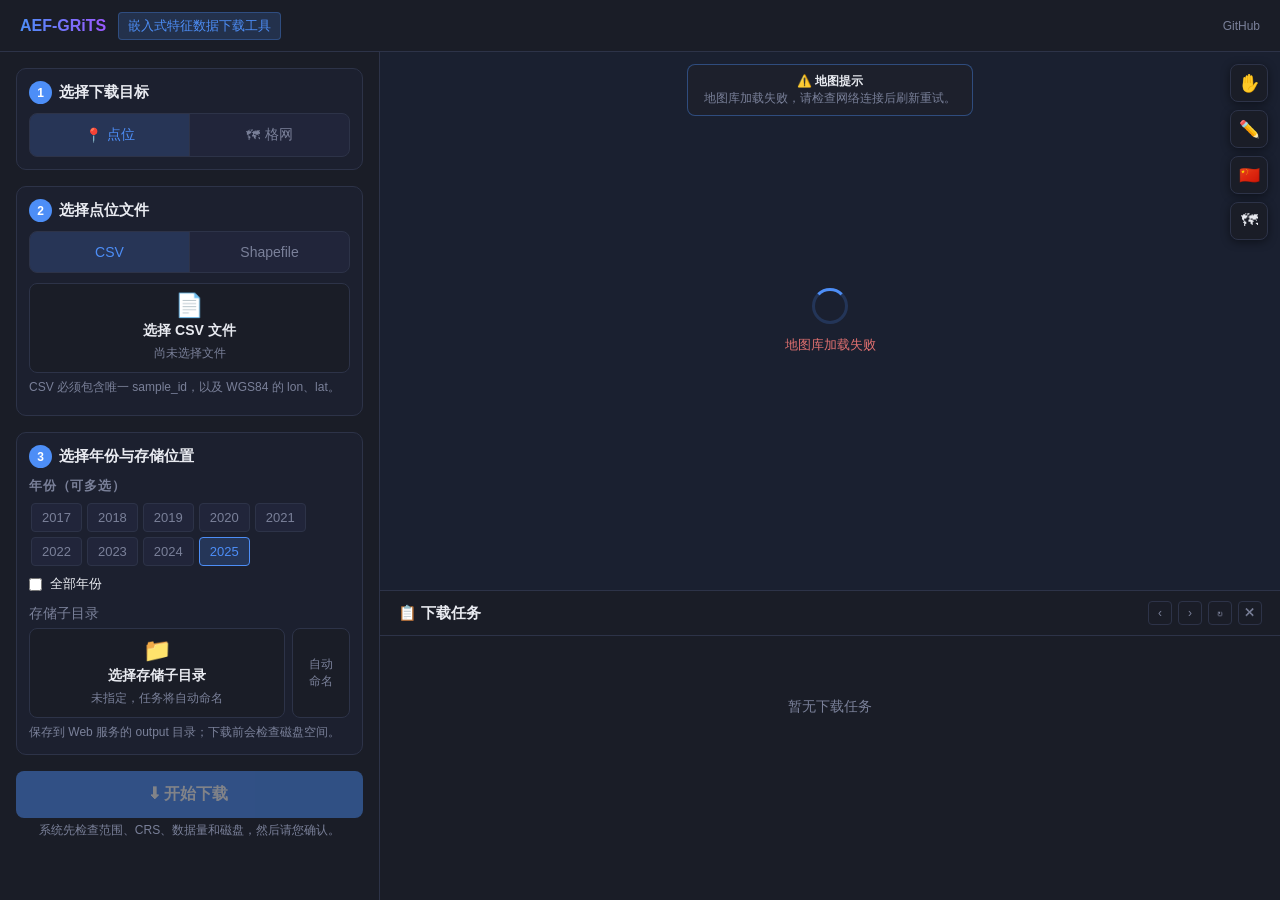
==== webapp/static/index.html @ 2a87e2e1 "feat: add cross-platform downloader and reliable web app" ====
<!DOCTYPE html>
<html lang="zh-CN">
<head>
<meta charset="UTF-8">
<meta name="viewport" content="width=device-width, initial-scale=1.0">
<title>AEF-GRiTS 嵌入式特征数据下载工具</title>
<link rel="stylesheet" href="/static/leaflet/leaflet.css">
<style>
/* ── Variables ── */
:root {
  --bg: #0f1117;
  --surface: #1a1d27;
  --surface2: #21253a;
  --border: #2d3348;
  --accent: #4d8ef7;
  --accent2: #9b59ff;
  --text: #e8eaf0;
  --text-sec: #7a8099;
  --font: 'PingFang SC', 'Microsoft YaHei', -apple-system, sans-serif;
}
* { box-sizing: border-box; margin: 0; padding: 0; }
html, body { height: 100%; overflow: hidden; }

/* ── Layout ── */
#app {
  display: flex;
  flex-direction: column;
  height: 100vh;
  font-family: var(--font);
  background: var(--bg);
  color: var(--text);
}
#header {
  display: flex;
  align-items: center;
  gap: 12px;
  padding: 0 20px;
  height: 52px;
  background: var(--surface);
  border-bottom: 1px solid var(--border);
  flex-shrink: 0;
  z-index: 100;
}
#header h1 {
  font-size: 16px;
  font-weight: 600;
  background: linear-gradient(90deg, var(--accent), var(--accent2));
  -webkit-background-clip: text;
  -webkit-text-fill-color: transparent;
}
.header-tag {
  font-size: 13px;
  padding: 4px 9px;
  border-radius: 4px;
  background: rgba(77,142,247,.18);
  color: var(--accent);
  border: 1px solid rgba(77,142,247,.3);
}
#header .spacer { flex: 1; }
#header a { font-size: 12px; color: var(--text-sec); text-decoration: none; }
#header a:hover { color: var(--accent); }

#main { display: flex; flex: 1; overflow: hidden; min-height: 0; }
#workspace { flex: 1; min-width: 0; display: flex; flex-direction: column; overflow: hidden; }

/* ── Sidebar ── */
#sidebar {
  width: 380px;
  min-width: 340px;
  background: var(--surface);
  border-right: 1px solid var(--border);
  display: flex;
  flex-direction: column;
  overflow: hidden;
  flex-shrink: 0;
}
#sidebar-scroll {
  flex: 1;
  overflow-y: auto;
  padding: 16px;
  display: flex;
  flex-direction: column;
  gap: 16px;
}
.section-title {
  font-size: 13px;
  font-weight: 600;
  color: var(--text-sec);
  text-transform: uppercase;
  letter-spacing: .06em;
  margin-bottom: 6px;
}
.field { display: flex; flex-direction: column; gap: 5px; }
.field label {
  font-size: 14px;
  color: var(--text-sec);
}
input[type="text"], input[type="number"], select {
  background: var(--surface2);
  border: 1px solid var(--border);
  border-radius: 6px;
  color: var(--text);
  padding: 10px 11px;
  font-size: 14px;
  width: 100%;
  transition: border-color .15s;
  font-family: inherit;
}
input:focus { outline: none; border-color: var(--accent); }
input:disabled { opacity: .5; cursor: not-allowed; }

/* Output dir with browse */
.output-row { display: flex; gap: 6px; align-items: stretch; }
.output-row input { flex: 1; min-width: 0; }
.btn-browse {
  flex-shrink: 0;
  padding: 0 12px;
  border-radius: 6px;
  border: 1px solid var(--border);
  background: var(--surface2);
  color: var(--text-sec);
  font-size: 12px;
  cursor: pointer;
  transition: all .15s;
  white-space: nowrap;
}
.btn-browse:hover { border-color: var(--accent); color: var(--accent); }

/* AOI box */
.aoi-box {
  background: var(--surface2);
  border: 1px solid var(--border);
  border-radius: 8px;
  padding: 10px;
  display: flex;
  flex-direction: column;
  gap: 8px;
}
.aoi-hint {
  font-size: 12px;
  color: var(--text-sec);
  text-align: center;
  padding: 6px 0;
}
.aoi-btns { display: flex; gap: 8px; flex-wrap: wrap; }
.btn-aoi {
  flex: 1;
  min-width: 90px;
  padding: 10px 8px;
  border-radius: 6px;
  border: 1px solid var(--border);
  background: var(--surface);
  color: var(--text);
  font-size: 14px;
  cursor: pointer;
  display: flex;
  align-items: center;
  justify-content: center;
  gap: 5px;
  transition: all .15s;
}
.btn-aoi:hover { border-color: var(--accent); color: var(--accent); }
.btn-aoi.active { background: rgba(77,142,247,.15); border-color: var(--accent); color: var(--accent); }

.aoi-status {
  font-size: 13px;
  padding: 8px 10px;
  border-radius: 4px;
  display: none;
}
.aoi-status.empty { display: block; background: rgba(122,128,153,.12); color: var(--text-sec); }
.aoi-status.ready { display: block; background: rgba(77,142,247,.15); color: var(--accent); }

.aoi-import {
  border: 1px dashed var(--border);
  border-radius: 6px;
  padding: 8px;
  display: flex;
  flex-direction: column;
  gap: 6px;
}
.aoi-import-label {
  font-size: 13px;
  color: var(--text-sec);
}
.aoi-import-btn {
  padding: 10px;
  border-radius: 6px;
  border: 1px solid var(--border);
  background: var(--surface);
  color: var(--text);
  font-size: 14px;
  cursor: pointer;
  display: flex;
  align-items: center;
  justify-content: center;
  gap: 5px;
  transition: all .15s;
}
.aoi-import-btn:hover { border-color: var(--accent); color: var(--accent); }
.aoi-import-name {
  font-size: 12px;
  color: var(--accent);
  word-break: break-all;
}

/* Bbox grid */
.bbox-grid {
  display: grid;
  grid-template-columns: 1fr 1fr;
  gap: 6px;
}
.bbox-grid label { font-size: 10px; color: var(--text-sec); margin-bottom: 2px; display: block; }

/* Year tags */
.year-tags-scroll {
  max-height: 120px;
  overflow-y: auto;
  display: flex;
  flex-wrap: wrap;
  gap: 5px;
  padding: 2px;
}
.year-tag {
  font-size: 13px;
  padding: 6px 10px;
  border-radius: 4px;
  border: 1px solid var(--border);
  background: var(--surface2);
  color: var(--text-sec);
  cursor: pointer;
  transition: all .12s;
  user-select: none;
}
.year-tag:hover { border-color: var(--accent); color: var(--accent); }
.year-tag.active { background: rgba(77,142,247,.2); border-color: var(--accent); color: var(--accent); font-weight: 500; }
#year-all-wrap { display: flex; align-items: center; gap: 8px; margin-top: 6px; }
#year-all-wrap label { font-size: 13px; color: var(--text); cursor: pointer; }

/* Workflow tabs */
.workflow-tabs {
  display: flex;
  background: var(--surface2);
  border: 1px solid var(--border);
  border-radius: 8px;
  overflow: hidden;
}
.wf-tab {
  flex: 1;
  padding: 12px 8px;
  border: none;
  background: none;
  color: var(--text-sec);
  font-size: 14px;
  cursor: pointer;
  display: flex;
  align-items: center;
  justify-content: center;
  gap: 5px;
  transition: all .15s;
}
.wf-tab + .wf-tab { border-left: 1px solid var(--border); }
.wf-tab:hover { color: var(--text); }
.wf-tab.active { background: rgba(77,142,247,.15); color: var(--accent); font-weight: 500; }

/* Submit */
#btn-submit, #simple-btn-submit {
  width: 100%;
  padding: 13px;
  border-radius: 8px;
  border: none;
  background: var(--accent);
  color: #fff;
  font-size: 16px;
  font-weight: 600;
  cursor: pointer;
  transition: all .15s;
  display: flex;
  align-items: center;
  justify-content: center;
  gap: 7px;
}
#btn-submit:hover:not(:disabled), #simple-btn-submit:hover:not(:disabled) { background: #3d7de8; transform: translateY(-1px); box-shadow: 0 4px 16px rgba(77,142,247,.35); }
#btn-submit:disabled, #simple-btn-submit:disabled { opacity: .45; cursor: not-allowed; transform: none; }

.submit-note {
  font-size: 12px;
  color: var(--text-sec);
  text-align: center;
  margin-top: 4px;
}

.step-card {
  border: 1px solid var(--border);
  border-radius: 10px;
  padding: 12px;
  background: rgba(33,37,58,.45);
}
.step-title { font-size: 15px; font-weight: 650; margin-bottom: 9px; }
.step-number {
  display:inline-flex;align-items:center;justify-content:center;width:23px;height:23px;
  margin-right:7px;border-radius:50%;background:var(--accent);color:white;font-size:12px;
}
.input-help { margin-top:6px;color:var(--text-sec);font-size:12px;line-height:1.45; }
.file-status { margin-top:7px;color:var(--accent);font-size:13px;word-break:break-word; }
.native-file-hidden { display:none; }
.file-picker-tile {
  width:100%;min-height:86px;padding:10px 12px;border:1px solid var(--border);
  border-radius:8px;background:var(--surface);color:var(--text);cursor:pointer;
  display:flex;flex-direction:column;align-items:center;justify-content:center;gap:5px;
  font-family:inherit;transition:all .15s;text-align:center;
}
.file-picker-tile:hover { border-color:var(--accent);background:rgba(77,142,247,.1); }
.file-picker-icon { display:block;font-size:23px;line-height:1; }
.file-picker-label { display:block;font-size:14px;font-weight:600;white-space:nowrap; }
.file-picker-detail { display:block;width:100%;font-size:12px;color:var(--text-sec);overflow:hidden;text-overflow:ellipsis;white-space:nowrap; }
.aoi-btns .btn-aoi.picker-vertical {
  min-width:0;min-height:78px;flex-direction:column;gap:7px;white-space:nowrap;
}
.aoi-btns .btn-aoi.picker-vertical .file-picker-icon { font-size:22px; }
.output-picker-row { display:flex;align-items:stretch;gap:7px; }
.output-picker-row .file-picker-tile { min-height:78px;flex:1;min-width:0; }
.output-clear-btn { width:58px;flex:0 0 58px;border:1px solid var(--border);border-radius:8px;background:var(--surface);color:var(--text-sec);cursor:pointer;font-family:inherit;font-size:12px; }
.output-clear-btn:hover { border-color:var(--accent);color:var(--accent); }
.directory-card { width:min(620px,95vw); }
.directory-root { padding:9px 11px;border-radius:6px;background:var(--surface2);color:var(--text-sec);font-size:12px;word-break:break-all;margin-bottom:8px; }
.directory-current { color:var(--text);font-size:14px;font-weight:600;margin:8px 0;word-break:break-all; }
.directory-list { border:1px solid var(--border);border-radius:7px;max-height:320px;overflow-y:auto; }
.directory-item { width:100%;padding:10px 12px;border:0;border-bottom:1px solid var(--border);background:transparent;color:var(--text);font:14px var(--font);text-align:left;cursor:pointer;display:flex;gap:9px;align-items:center; }
.directory-item:last-child { border-bottom:0; }
.directory-item:hover { background:rgba(77,142,247,.12);color:var(--accent); }
.directory-empty { padding:24px;text-align:center;color:var(--text-sec);font-size:13px; }
.directory-actions { display:flex;gap:8px;margin-top:12px; }
.directory-actions button { flex:1;padding:9px;border:1px solid var(--border);border-radius:6px;background:var(--surface2);color:var(--text);cursor:pointer;font-family:inherit; }
.directory-actions button.primary { background:var(--accent);border-color:var(--accent);color:#fff; }
.directory-create { display:flex;gap:8px;margin-top:10px; }
.directory-create input { flex:1; }
.directory-create button { padding:0 14px;border:1px solid var(--border);border-radius:6px;background:var(--surface2);color:var(--text);cursor:pointer; }
.compact-hidden { display:none !important; }
.legacy-form { display:none !important; }

/* ── Map ── */
#map-wrap {
  flex: 1;
  position: relative;
  overflow: hidden;
  background: #1a2030;
}
#map { width: 100%; height: 100%; background: #1a2030; }

/* Map loading overlay */
#map-loading {
  position: absolute;
  inset: 0;
  background: #1a2030;
  display: flex;
  flex-direction: column;
  align-items: center;
  justify-content: center;
  z-index: 40;
  gap: 12px;
  transition: opacity .4s;
}
#map-loading.hidden { opacity: 0; pointer-events: none; }
.map-spinner {
  width: 36px; height: 36px;
  border: 3px solid rgba(77,142,247,.2);
  border-top-color: var(--accent);
  border-radius: 50%;
  animation: spin .8s linear infinite;
}
@keyframes spin { to { transform: rotate(360deg); } }
#map-loading p { font-size: 13px; color: var(--text-sec); }
#map-loading.error p { color: #e07070; }

/* Map error banner */
#map-error-banner {
  position: absolute;
  top: 12px;
  left: 50%;
  transform: translateX(-50%);
  background: rgba(30,33,45,.92);
  border: 1px solid rgba(77,142,247,.4);
  border-radius: 8px;
  padding: 8px 16px;
  font-size: 12px;
  color: var(--text-sec);
  z-index: 50;
  display: none;
  text-align: center;
  max-width: 340px;
  backdrop-filter: blur(8px);
}
#map-error-banner.visible { display: block; }
#map-error-banner strong { color: var(--text); }

/* Map toolbar */
#map-toolbar {
  position: absolute;
  top: 12px;
  right: 12px;
  z-index: 1000;
  display: flex;
  flex-direction: column;
  gap: 8px;
}
.map-tool-btn {
  width: 38px; height: 38px;
  border-radius: 8px;
  border: 1px solid var(--border);
  background: var(--surface);
  color: var(--text);
  font-size: 17px;
  cursor: pointer;
  display: flex;
  align-items: center;
  justify-content: center;
  transition: all .15s;
  position: relative;
  box-shadow: 0 2px 10px rgba(0,0,0,.45);
}
.map-tool-btn:hover { border-color: var(--accent); color: var(--accent); background: var(--surface2); }
.map-tool-btn.active { background: var(--accent); border-color: var(--accent); color: #fff; box-shadow: 0 2px 14px rgba(77,142,247,.5); }
.map-tool-btn[title]::after {
  content: attr(title);
  position: absolute;
  right: 44px;
  background: rgba(26,29,39,.92);
  border: 1px solid var(--border);
  color: var(--text);
  font-size: 11px;
  padding: 3px 8px;
  border-radius: 4px;
  white-space: nowrap;
  pointer-events: none;
  opacity: 0;
  transition: opacity .15s;
  backdrop-filter: blur(8px);
}
.map-tool-btn[title]:hover::after { opacity: 1; }

/* Base map selector (vector / imagery / grid-only) */
#basemap-menu {
  position: absolute;
  top: 56px;
  right: 12px;
  z-index: 1001;
  background: var(--surface);
  border: 1px solid var(--border);
  border-radius: 8px;
  padding: 6px;
  display: none;
  flex-direction: column;
  gap: 4px;
  box-shadow: 0 4px 20px rgba(0,0,0,.5);
  min-width: 132px;
}
#basemap-menu.visible { display: flex; }
.basemap-item {
  font-size: 12px;
  color: var(--text-sec);
  padding: 7px 10px;
  border-radius: 5px;
  cursor: pointer;
  transition: all .12s;
  display: flex;
  align-items: center;
  gap: 8px;
}
.basemap-item:hover { background: rgba(77,142,247,.15); color: var(--text); }
.basemap-item.active { background: rgba(77,142,247,.22); color: var(--accent); }
.basemap-item .dot { width: 8px; height: 8px; border-radius: 50%; background: var(--accent); opacity: 0; }
.basemap-item.active .dot { opacity: 1; }

/* Draw banner */
#draw-banner {
  position: fixed;
  bottom: 24px;
  left: 50%;
  transform: translateX(-50%);
  z-index: 10000;
  background: rgba(26,29,39,.92);
  border: 1px solid var(--accent);
  border-radius: 20px;
  padding: 8px 20px;
  font-size: 13px;
  color: var(--accent);
  display: none;
  align-items: center;
  gap: 8px;
  box-shadow: 0 4px 20px rgba(77,142,247,.3);
  animation: pulse 2s infinite;
  backdrop-filter: blur(8px);
}
#draw-banner.visible { display: flex; }
#grid-legend { position:absolute;right:16px;bottom:20px;z-index:900;background:rgba(15,17,23,.9);border:1px solid var(--border);border-radius:6px;padding:7px 10px;font-size:11px;color:var(--text-sec);display:none; }
#grid-legend.visible { display:block; }
.legend-line { display:inline-block;width:20px;border-top:2px dashed #f1c40f;margin-right:6px;vertical-align:middle; }
@keyframes pulse {
  0%,100% { box-shadow: 0 4px 20px rgba(77,142,247,.3); }
  50% { box-shadow: 0 4px 28px rgba(77,142,247,.55); }
}

/* Task panel */
#task-panel {
  border-top: 1px solid var(--border);
  background: var(--surface);
  flex-shrink: 0;
  height: 310px;
  display: flex;
  flex-direction: column;
  overflow: hidden;
}
#task-panel-header {
  display: flex;
  align-items: center;
  padding: 10px 18px;
  border-bottom: 1px solid var(--border);
  flex-shrink: 0;
}
#task-panel-header h2 { font-size: 15px; font-weight: 650; flex: 1; color: var(--text); }
.task-panel-btns { display: flex; gap: 6px; }
.icon-btn {
  width: 24px; height: 24px;
  border-radius: 4px;
  border: 1px solid var(--border);
  background: none;
  color: var(--text-sec);
  cursor: pointer;
  display: flex;
  align-items: center;
  justify-content: center;
  font-size: 12px;
  transition: all .12s;
}
.icon-btn:hover { border-color: var(--accent); color: var(--accent); }
#task-panel-body { flex: 1; min-width: 0; overflow-x: auto; overflow-y: hidden; padding: 10px 18px 14px; display: flex; flex-direction: row; align-items: stretch; gap: 12px; scroll-behavior: smooth; }
.task-empty { min-width:100%; font-size: 14px; color: var(--text-sec); text-align: center; padding: 52px 0; }
.task-card {
  background: var(--surface2);
  border: 1px solid var(--border);
  border-radius: 9px;
  padding: 10px 12px;
  display: flex;
  flex-direction: column;
  gap: 6px;
  flex: 0 0 380px;
  min-width: 380px;
  max-width: 380px;
  overflow-x: hidden;
  overflow-y: auto;
}
.task-card > * { flex-shrink: 0; }
.task-card-title { font-size: 14px; font-weight: 650; color: var(--text); display: flex; align-items: center; gap: 8px; }
.task-card-meta { font-size: 13px; line-height: 1.35; color: var(--text-sec); overflow:hidden;text-overflow:ellipsis;white-space:nowrap; }
.task-card-meta strong { color: var(--text); font-weight: 550; }
.task-card-path { white-space:normal;word-break:break-all;display:-webkit-box;-webkit-line-clamp:2;-webkit-box-orient:vertical;overflow:hidden; }
.task-card-log {
  font-size: 12px;
  color: var(--text-sec);
  background: rgba(0,0,0,.2);
  border-radius: 4px;
  padding: 4px 6px;
  max-height: 85px;
  overflow-y: auto;
  font-family: 'Consolas', monospace;
  white-space: pre-wrap;
  display: none;
}
.task-card-log.shown { display: block; }
.task-status { font-size: 12px; padding: 3px 8px; border-radius: 10px; font-weight: 600; }
.task-status.pending { background: rgba(155,89,255,.15); color: #9b59ff; }
.task-status.queued { background: rgba(155,89,255,.15); color: #9b59ff; }
.task-status.running { background: rgba(77,142,247,.15); color: var(--accent); }
.task-status.validating_output { background: rgba(52,211,153,.15); color: #34d399; }
.task-status.done { background: rgba(46,204,113,.15); color: #2ecc71; }
.task-status.error, .task-status.failed, .task-status.interrupted { background: rgba(231,76,60,.15); color: #e74c3c; }
.task-status.cancelled, .task-status.cancelling { background: rgba(241,196,15,.15); color: #f1c40f; }
.task-card-actions { display: flex; flex-wrap: wrap; gap: 6px; margin-top: 2px; }
.task-action-btn {
  font-size: 12px;
  padding: 4px 9px;
  border-radius: 4px;
  border: 1px solid var(--border);
  background: none;
  color: var(--text-sec);
  cursor: pointer;
  transition: all .12s;
}
.task-action-btn:hover { border-color: var(--accent); color: var(--accent); }
.task-action-btn.danger:hover { border-color: #e74c3c; color: #e74c3c; }

/* Progress bar */
.task-progress {
  height: 6px;
  background: rgba(0,0,0,.3);
  border-radius: 3px;
  overflow: hidden;
  margin-top: 2px;
}
.task-progress-bar {
  height: 100%;
  width: 0%;
  background: linear-gradient(90deg, var(--accent), var(--accent2));
  border-radius: 3px;
  transition: width .4s ease;
}
.task-progress-bar.indeterminate {
  width: 35% !important;
  background: linear-gradient(90deg, transparent, var(--accent), transparent);
  animation: indet 1.2s linear infinite;
}
@keyframes indet {
  0% { margin-left: -35%; }
  100% { margin-left: 100%; }
}
.task-progress-text {
  font-size: 12px;
  color: var(--text-sec);
  margin-top: 2px;
  display: flex;
  align-items: center;
  flex-wrap: wrap;
  gap: 4px 8px;
}
.task-validation.ok { color:#2ecc71; }
.task-validation.failed { color:#e74c3c; }
.modal-backdrop { position:fixed;inset:0;background:rgba(0,0,0,.72);z-index:3000;display:none;align-items:center;justify-content:center;padding:30px; }
.modal-backdrop.visible { display:flex; }
.modal-card { width:min(900px,95vw);max-height:88vh;overflow:auto;background:var(--surface);border:1px solid var(--border);border-radius:10px;padding:16px; }
.modal-card-header { display:flex;align-items:center;gap:10px;margin-bottom:12px; }
.modal-card-header h3 { flex:1;font-size:14px; }
.modal-card pre { white-space:pre-wrap;word-break:break-word;font:11px/1.5 Consolas,monospace;color:var(--text-sec); }

/* Scrollbar */
::-webkit-scrollbar { width: 4px; }
::-webkit-scrollbar:horizontal { height: 8px; }
::-webkit-scrollbar-track { background: transparent; }
::-webkit-scrollbar-thumb { background: var(--border); border-radius: 2px; }

/* ── Leaflet dark theme overrides ── */
.leaflet-container { background: #1a2030; font-family: var(--font); }
.leaflet-bar a, .leaflet-control-zoom a {
  background: rgba(26,29,39,.9);
  color: var(--text);
  border-bottom: 1px solid var(--border);
}
.leaflet-bar a:hover { background: rgba(77,142,247,.25); color: var(--accent); }
.leaflet-control-attribution {
  background: rgba(26,29,39,.7) !important;
  color: var(--text-sec) !important;
  font-size: 10px;
}
.leaflet-control-attribution a { color: var(--accent) !important; }
.leaflet-popup-content-wrapper, .leaflet-popup-tip { background: var(--surface); color: var(--text); }
.aoi-vertex { background: var(--accent); border: 2px solid #fff; border-radius: 50%; }
</style>
</head>
<body>
<div id="app">

  <!-- Header -->
  <div id="header">
    <h1>AEF-GRiTS</h1>
    <span class="header-tag">嵌入式特征数据下载工具</span>
    <span class="spacer"></span>
    <a href="https://github.com/ottoKae/AEF-GRiTS" target="_blank">GitHub</a>
  </div>

  <div id="main">

    <!-- Sidebar -->
    <div id="sidebar">
      <div id="sidebar-scroll">

        <div class="step-card">
          <div class="step-title"><span class="step-number">1</span>选择下载目标</div>
          <div class="workflow-tabs">
            <button class="wf-tab active" id="simple-wf-point" onclick="setWorkflow('point')"><span>📍</span><span>点位</span></button>
            <button class="wf-tab" id="simple-wf-grid" onclick="setWorkflow('grid')"><span>🗺</span><span>格网</span></button>
          </div>
        </div>

        <div id="simple-point-options" class="step-card">
          <div class="step-title"><span class="step-number">2</span>选择点位文件</div>
          <div class="workflow-tabs">
            <button class="wf-tab active" id="point-source-csv" onclick="setPointSourceType('csv')">CSV</button>
            <button class="wf-tab" id="point-source-shp" onclick="setPointSourceType('shp')">Shapefile</button>
          </div>
          <button class="file-picker-tile" id="point-file-picker" type="button" style="margin-top:10px" onclick="document.getElementById('simple-point-files').click()">
            <span class="file-picker-icon" id="point-picker-icon">📄</span>
            <span class="file-picker-label" id="point-picker-label">选择 CSV 文件</span>
            <span class="file-picker-detail" id="point-picker-detail">尚未选择文件</span>
          </button>
          <input class="native-file-hidden" type="file" id="simple-point-files" accept=".csv">
          <div class="input-help" id="point-file-help">CSV 必须包含唯一 sample_id，以及 WGS84 的 lon、lat。</div>
          <div class="file-status" id="point-file-status"></div>
        </div>

        <div id="simple-grid-options" class="step-card" style="display:none">
          <div class="step-title"><span class="step-number">2</span>选择格网与空间范围</div>
          <div class="workflow-tabs">
            <button class="wf-tab active" id="scheme-mgrs" onclick="setGridScheme('mgrs')">MGRS</button>
            <button class="wf-tab" id="scheme-tessera" onclick="setGridScheme('tessera_0p1')">Tessera 0.1°</button>
          </div>
          <div class="aoi-box" style="margin-top:10px">
            <div id="simple-aoi-status" class="aoi-status empty">尚未设置空间范围</div>
            <div class="aoi-btns">
              <button class="btn-aoi picker-vertical" type="button" id="aoi-shapefile-picker" onclick="document.getElementById('aoi-files').click()"><span class="file-picker-icon">📂</span><span class="file-picker-label">Shapefile</span></button>
              <button class="btn-aoi picker-vertical" id="btn-draw-simple" onclick="startDraw()"><span class="file-picker-icon">✏️</span><span class="file-picker-label">矢量绘制</span></button>
              <button class="btn-aoi picker-vertical" onclick="clearAOI()"><span class="file-picker-icon">🗑️</span><span>清空范围</span></button>
            </div>
            <input type="file" id="aoi-files" multiple accept=".wkt,.zip,.shp,.shx,.dbf,.prj,.cpg" style="display:none" onchange="importAOIFiles(this)">
            <div class="aoi-import-name" id="simple-vector-file-name"></div>
            <div class="input-help">请选择完整Shapefile组件或上传ZIP，系统依据.prj自动识别坐标系并重投影。</div>
          </div>
        </div>

        <div class="step-card">
          <div class="step-title"><span class="step-number">3</span>选择年份与存储位置</div>
          <div class="section-title">年份（可多选）</div>
          <div class="year-tags-scroll" id="simple-year-tags"></div>
          <div id="simple-year-all-wrap" style="display:flex;align-items:center;gap:8px;margin-top:7px">
            <input type="checkbox" id="simple-year-all"><label for="simple-year-all" style="font-size:13px">全部年份</label>
          </div>
          <div class="field" style="margin-top:12px">
            <label>存储子目录</label>
            <div class="output-picker-row">
              <button class="file-picker-tile" type="button" id="output-directory-picker" onclick="openOutputBrowser()">
                <span class="file-picker-icon">📁</span>
                <span class="file-picker-label">选择存储子目录</span>
                <span class="file-picker-detail" id="output-picker-detail">未指定，任务将自动命名</span>
              </button>
              <button class="output-clear-btn" type="button" onclick="clearOutputDirectory()">自动<br>命名</button>
            </div>
            <input type="hidden" id="simple-output" value="">
          </div>
          <div class="input-help" id="output-root-hint">保存到 Web 服务的 output 目录；下载前会检查磁盘空间。</div>
        </div>

        <div>
          <button id="simple-btn-submit" disabled onclick="submitTask()">⬇ 开始下载</button>
          <div id="simple-plan-summary" style="display:none;margin-top:8px;font-size:13px;color:var(--text-sec);white-space:pre-wrap"></div>
          <div id="simple-crs-summary" style="display:none;margin-top:6px;font-size:13px;color:var(--text-sec);white-space:pre-wrap"></div>
          <p class="submit-note">系统先检查范围、CRS、数据量和磁盘，然后请您确认。</p>
        </div>

        <div class="legacy-form">

        <!-- Project -->
        <div>
          <div class="section-title">项目配置</div>
          <div class="field">
            <label>Google Earth Engine 项目 ID *</label>
            <input type="text" id="project" placeholder="例如：my-gcp-project">
          </div>
          <div class="field" style="margin-top:8px">
            <label>输出子目录（位于服务端配置的 output 根目录内）</label>
            <input type="text" id="output" placeholder="留空则按任务 ID 自动创建">
          </div>
        </div>

        <!-- AOI -->
        <div>
          <div class="section-title">感兴趣区域（AOI）</div>
          <div class="aoi-box">
            <div id="aoi-status" class="aoi-status empty">请在地图上绘制/导入区域</div>
            <div class="aoi-btns">
              <button class="btn-aoi" id="btn-draw" onclick="startDraw()">✏️ 绘制多边形</button>
              <button class="btn-aoi" onclick="clearAOI()">🗑 清空</button>
            </div>
            <div class="aoi-import">
              <div class="aoi-import-label">导入WGS84 GeoJSON，或包含PRJ的完整Shapefile ZIP</div>
              <button class="aoi-import-btn" type="button" onclick="document.getElementById('vector-file').click()">📂 导入研究区矢量</button>
              <div class="aoi-import-name" id="vector-file-name"></div>
              <input type="file" id="vector-file" accept=".geojson,.json,.zip" style="display:none" onchange="importVectorFile(this)">
            </div>
            <div style="font-size:11px;color:var(--text-sec);margin-top:2px">或通过边界框设置</div>
            <div class="bbox-grid">
              <div>
                <label>西经 (W)</label>
                <input type="number" id="bbox_w" placeholder="例：73" step="0.01">
              </div>
              <div>
                <label>东经 (E)</label>
                <input type="number" id="bbox_e" placeholder="例：135" step="0.01">
              </div>
              <div>
                <label>南纬 (S)</label>
                <input type="number" id="bbox_s" placeholder="例：18" step="0.01">
              </div>
              <div>
                <label>北纬 (N)</label>
                <input type="number" id="bbox_n" placeholder="例：54" step="0.01">
              </div>
            </div>
            <button class="btn-aoi" onclick="applyBbox()" style="margin-top:4px">应用边界框</button>
          </div>
        </div>

        <!-- Workflow -->
        <div>
          <div class="section-title">工作流</div>
          <div class="workflow-tabs">
            <button class="wf-tab active" id="wf-grid" onclick="setWorkflow('grid')">
              <span>🗺</span><span>网格下载</span>
            </button>
            <button class="wf-tab" id="wf-point" onclick="setWorkflow('point')">
              <span>📍</span><span>点位下载</span>
            </button>
          </div>
        </div>

        <!-- Grid options -->
        <div id="grid-options">
          <div class="section-title">网格方案</div>
          <div class="field">
            <select id="grid-scheme" onchange="updateWorkflowFields(); validateForm()">
              <option value="mgrs">MGRS（军用格网）</option>
              <option value="tessera_0p1" selected>Tessera 0.1°（经纬度格网）</option>
              <option value="reference">Reference（自定义参考）</option>
            </select>
          </div>
          <div id="reference-options" style="display:none;margin-top:8px">
            <div class="field">
              <label>服务端参考 GeoTIFF 或 Zarr 路径 *</label>
              <input type="text" id="reference-path" placeholder="D:\\data\\reference.tif">
            </div>
            <div class="field" style="margin-top:8px">
              <label>Tile ID *</label>
              <input type="text" id="reference-tile-id" placeholder="例如：custom_001">
            </div>
          </div>
          <div class="field" style="margin-top:8px">
            <label>Block Size（可选）</label>
            <input type="number" id="block-size" placeholder="如：256" min="16" max="4096">
          </div>
        </div>

        <!-- Point options -->
        <div id="point-options" style="display:none">
          <div class="section-title">点位参数</div>
          <div class="field">
            <label>样本文件 *（CSV/Parquet/GPKG/GeoJSON；Shapefile请多选全部伴随文件）</label>
            <input type="file" id="point-files" multiple accept=".csv,.parquet,.shp,.shx,.dbf,.prj,.cpg,.gpkg,.geojson,.json">
          </div>
          <div class="field">
            <label>Point ID 字段名（可选）</label>
            <input type="text" id="point-id-field" placeholder="如：plot_id">
          </div>
          <div class="field" style="margin-top:8px">
            <label>Polygon 转点方式</label>
            <select id="geometry-mode">
              <option value="auto">Auto（默认）</option>
              <option value="representative">内部代表点</option>
              <option value="centroid">质心</option>
              <option value="interior_pixels">全部内部10米像元</option>
            </select>
          </div>
          <div class="field" style="margin-top:8px">
            <label>GeoPackage 图层名（可选）</label>
            <input type="text" id="point-layer">
          </div>
          <div class="field" style="margin-top:8px">
            <label>内部像元参考格网（interior_pixels 时可选）</label>
            <input type="text" id="point-reference-grid" placeholder="服务端 GeoTIFF/Zarr 路径">
          </div>
        </div>

        <!-- Years -->
        <div>
          <div class="section-title">年份（可多选）</div>
          <div class="year-tags-scroll" id="year-tags"></div>
          <div id="year-all-wrap">
            <input type="checkbox" id="year-all">
            <label for="year-all">全选 / 取消全选</label>
          </div>
        </div>

        <!-- Advanced -->
        <details style="border:1px solid var(--border);border-radius:8px;overflow:hidden">
          <summary style="padding:9px 12px;font-size:12px;color:var(--text-sec);cursor:pointer;user-select:none;list-style:none;display:flex;align-items:center;gap:6px;background:var(--surface2)">
            ⚙️ 高级选项
          </summary>
          <div style="padding:10px 12px;display:flex;flex-direction:column;gap:8px">
            <div class="field">
              <label>最大重试次数</label>
              <input type="number" id="max-retries" value="3" min="0" max="10">
            </div>
            <div class="field">
              <label>Checkpoint 间隔</label>
              <input type="number" id="checkpoint-interval" value="8" min="1" max="1000">
            </div>
          </div>
        </details>

        <!-- Submit -->
        <div>
          <button id="btn-submit" disabled onclick="submitTask()">
            🔎 规划并提交任务
          </button>
          <div id="plan-summary" style="display:none;margin-top:8px;font-size:11px;color:var(--text-sec);white-space:pre-wrap"></div>
          <div id="crs-summary" style="display:none;margin-top:6px;font-size:11px;color:var(--text-sec);white-space:pre-wrap"></div>
          <p class="submit-note">任务将在后台运行，关闭页面不影响执行</p>
        </div>

        </div><!-- /legacy-form -->

      </div><!-- /sidebar-scroll -->
    </div><!-- /sidebar -->

    <div id="workspace">
    <!-- Map -->
    <div id="map-wrap">
      <!-- Loading overlay -->
      <div id="map-loading">
        <div class="map-spinner"></div>
        <p id="map-loading-text">正在初始化地图...</p>
      </div>
      <!-- Error banner -->
      <div id="map-error-banner"></div>
      <!-- Map div -->
      <div id="map"></div>
      <!-- Toolbar -->
      <div id="map-toolbar">
        <button class="map-tool-btn" id="toolpan" title="平移" onclick="setTool('pan')">✋</button>
        <button class="map-tool-btn" id="tooldraw" title="绘制多边形" onclick="startDraw()">✏️</button>
        <button class="map-tool-btn" id="toolloc" title="定位中国" onclick="flyChina()">🇨🇳</button>
        <button class="map-tool-btn" id="toolmap" title="切换底图" onclick="toggleBaseMapMenu()">🗺</button>
      </div>
      <!-- Base map menu -->
      <div id="basemap-menu">
        <div class="basemap-item active" data-base="road" onclick="setBaseMap('road')"><span class="dot"></span><span>🗺 矢量地图</span></div>
        <div class="basemap-item" data-base="sat" onclick="setBaseMap('sat')"><span class="dot"></span><span>🛰 影像底图</span></div>
        <div class="basemap-item" data-base="grid" onclick="setBaseMap('grid')"><span class="dot"></span><span>▦ 仅经纬网格</span></div>
      </div>
      <!-- Draw banner -->
      <div id="draw-banner">
        <span>✏️</span>
        <span id="draw-banner-text">绘制多边形中 — 单击添加顶点，双击完成</span>
      </div>
      <div id="grid-legend"><span class="legend-line"></span><span id="grid-legend-text">已解析格网</span></div>
    </div><!-- /map-wrap -->

    <!-- Horizontal task dock: newest tasks are rendered first on the left. -->
    <div id="task-panel">
      <div id="task-panel-header">
        <h2>📋 下载任务</h2>
        <div class="task-panel-btns">
          <button class="icon-btn" onclick="scrollTaskDock(-1)" title="向左滚动">‹</button>
          <button class="icon-btn" onclick="scrollTaskDock(1)" title="向右滚动">›</button>
          <button class="icon-btn" onclick="loadTasks()" title="刷新">↻</button>
          <button class="icon-btn" onclick="clearTasks()" title="清空">✕</button>
        </div>
      </div>
      <div id="task-panel-body">
        <div class="task-empty" id="task-empty">暂无下载任务</div>
      </div>
    </div>
    </div><!-- /workspace -->

  </div><!-- /main -->
</div><!-- /app -->
<div id="directory-modal" class="modal-backdrop" onclick="if(event.target===this) closeOutputBrowser()">
  <div class="modal-card directory-card">
    <div class="modal-card-header"><h3>选择服务端存储子目录</h3><button class="icon-btn" onclick="closeOutputBrowser()">✕</button></div>
    <div class="directory-root" id="directory-root">正在读取输出根目录…</div>
    <div class="directory-current" id="directory-current">/</div>
    <div class="directory-list" id="directory-list"><div class="directory-empty">正在加载…</div></div>
    <div class="directory-create">
      <input type="text" id="directory-new-name" placeholder="输入新子目录名称">
      <button type="button" onclick="createOutputFolder()">新建</button>
    </div>
    <div class="directory-actions">
      <button type="button" id="directory-up" onclick="browseOutputDirectory(outputBrowserParent)">返回上级</button>
      <button type="button" class="primary" onclick="selectCurrentOutputDirectory()">选择当前目录</button>
    </div>
  </div>
</div>
<div id="result-modal" class="modal-backdrop" onclick="if(event.target===this) closeResults()">
  <div class="modal-card">
    <div class="modal-card-header"><h3>任务结果与科研复现信息</h3><button class="icon-btn" onclick="closeResults()">✕</button></div>
    <pre id="result-content"></pre>
  </div>
</div>

<!-- Leaflet (local, keyless) -->
<script src="/static/leaflet/leaflet.js"></script>
<!-- shapefile.js (local, for .shp/.zip import) -->
<script src="/static/shpjs.js"></script>
<script>
// ── State ──────────────────────────────────────────────────────────────────
let map = null;
let aoiLayer = null;        // confirmed AOI polygons (all imported/drawn/bbox)
let resolvedGridLayer = null;
let drawLayer = null;       // temp vertices + guide line while drawing
let graticuleLayer = null;   // 10° lon/lat grid overlay
let roadLayer = null;
let satLayer = null;
let drawMode = false;
let aoiRings = [];          // [[[lat,lng],...], ...] confirmed rings (multiple polygons supported)
let drawMarkers = [];       // [{lat,lng}] in-progress vertices
let tempLine = null;        // L.polyline guide
let baseLayerMode = 'road'; // 'road' | 'sat' | 'grid'
let currentWorkflow = 'point';
let pointSourceType = 'csv';
let tasks = [];
let mapReady = false;
let eventSources = {};       // runId -> EventSource (live log/progress)
let taskLogs = {};           // runId -> bounded recent log lines
let taskLogOffsets = {};     // runId -> byte offset returned by the server
let openLogs = new Set();
const MAX_BROWSER_LOG_LINES = 1000;
let currentAoiGeoJSON = null;
let aoiSource = 'none';
let aoiCrs = 'EPSG:4326';
let supportedYears = [2017,2018,2019,2020,2021,2022,2023,2024,2025];
let outputBrowserPath = '';
let outputBrowserParent = null;

// ── Build year tags ────────────────────────────────────────────────────────
function buildYearTags(years = supportedYears) {
  const container = document.getElementById('simple-year-tags');
  if (!container) return;
  container.innerHTML = '';
  years.forEach(y => {
    const tag = document.createElement('div');
    tag.className = 'year-tag' + (y === Math.max(...years) ? ' active' : '');
    tag.textContent = y;
    tag.dataset.year = y;
    tag.onclick = () => {
      tag.classList.toggle('active');
      document.getElementById('simple-year-all').checked = false;
      validateForm();
    };
    container.appendChild(tag);
  });
  document.getElementById('simple-year-all').onchange = function () {
    document.querySelectorAll('#simple-year-tags .year-tag').forEach(t => {
      t.classList.toggle('active', this.checked);
    });
    validateForm();
  };
}

function getSelectedYears() {
  return Array.from(document.querySelectorAll('#simple-year-tags .year-tag.active'))
    .map(t => parseInt(t.dataset.year));
}

// ── Init map (Leaflet, keyless) ────────────────────────────────────────────
function initMap() {
  const loading = document.getElementById('map-loading');
  const loadingText = document.getElementById('map-loading-text');

  if (typeof L === 'undefined') {
    showMapError('地图库加载失败，请检查网络连接后刷新重试。');
    loadingText.textContent = '地图库加载失败';
    loading.classList.add('error');
    return;
  }

  map = L.map('map', { center: [35, 105], zoom: 4, zoomControl: true, worldCopyJump: true });

  roadLayer = L.tileLayer('https://{s}.google.com/vt/lyrs=m&x={x}&y={y}&z={z}', {
    maxZoom: 19, subdomains: ['mt0','mt1','mt2','mt3'], attribution: '&copy; Google', keepBuffer: 2
  });
  satLayer = L.tileLayer('https://{s}.google.com/vt/lyrs=s&x={x}&y={y}&z={z}', {
    maxZoom: 19, subdomains: ['mt0','mt1','mt2','mt3'], attribution: 'Tiles &copy; Google', keepBuffer: 2
  });
  baseLayerMode = 'road';
  roadLayer.addTo(map);

  aoiLayer = L.layerGroup().addTo(map);
  resolvedGridLayer = L.layerGroup().addTo(map);
  drawLayer = L.layerGroup().addTo(map);
  graticuleLayer = buildGraticule().addTo(map);

  // Drawing interactions
  map.on('click', (e) => { if (drawMode) addDrawVertex(e.latlng); });
  map.on('dblclick', (e) => {
    if (drawMode) { L.DomEvent.stop(e); finishDraw(); }
  });

  // Resize handling
  window.addEventListener('resize', () => map.invalidateSize());

  mapReady = true;
  setTimeout(() => hideMapLoading(), 300);
}

function buildGraticule() {
  const g = L.layerGroup();
  const lngs = []; for (let x = -180; x <= 180; x += 10) lngs.push(x);
  const lats = []; for (let y = -90; y <= 90; y += 10) lats.push(y);
  const opts = { color: 'rgba(255,255,255,0.22)', weight: 1, interactive: false };
  lngs.forEach(lng => g.addLayer(L.polyline([[-90, lng], [90, lng]], opts)));
  lats.forEach(lat => g.addLayer(L.polyline([[lat, -180], [lat, 180]], opts)));
  return g;
}

function showMapError(msg) {
  const banner = document.getElementById('map-error-banner');
  banner.innerHTML = '<strong>⚠️ 地图提示</strong><br>' + msg;
  banner.classList.add('visible');
}

function hideMapLoading() {
  const loading = document.getElementById('map-loading');
  loading.classList.add('hidden');
  setTimeout(() => { loading.style.display = 'none'; }, 450);
}

// ── Base map switch (vector / imagery / grid-only) ──────────────────────────
function setBaseMap(mode) {
  if (!map) return;
  baseLayerMode = mode;
  // Remove all base layers
  if (roadLayer) map.removeLayer(roadLayer);
  if (satLayer) map.removeLayer(satLayer);
  if (graticuleLayer) map.removeLayer(graticuleLayer);

  if (mode === 'road') {
    roadLayer.addTo(map);
    graticuleLayer.addTo(map);
  } else if (mode === 'sat') {
    satLayer.addTo(map);
    graticuleLayer.addTo(map);
  } else if (mode === 'grid') {
    // grid-only: no tiles, just graticule
    graticuleLayer.addTo(map);
  }
  // Update menu UI
  document.querySelectorAll('.basemap-item').forEach(el => {
    el.classList.toggle('active', el.dataset.base === mode);
  });
  document.getElementById('basemap-menu').classList.remove('visible');
}

function toggleBaseMapMenu() {
  document.getElementById('basemap-menu').classList.toggle('visible');
}

// ── Tool modes ──────────────────────────────────────────────────────────────
function setTool(mode) {
  document.querySelectorAll('.map-tool-btn').forEach(b => b.classList.remove('active'));
  if (mode === 'pan') stopDrawMode();
  document.getElementById('toolpan').classList.add('active');
}

function startDraw() {
  clearDrawTemp();
  drawMode = true;
  map.doubleClickZoom.disable();
  document.getElementById('draw-banner').classList.add('visible');
  document.getElementById('tooldraw').classList.add('active');
  document.getElementById('toolpan').classList.remove('active');
}

function stopDrawMode() {
  drawMode = false;
  if (map) map.doubleClickZoom.enable();
  document.getElementById('draw-banner').classList.remove('visible');
  document.getElementById('tooldraw').classList.remove('active');
  document.getElementById('toolpan').classList.add('active');
}

function addDrawVertex(latlng) {
  drawMarkers.push([latlng.lat, latlng.lng]);  // store as [lat,lng] array (consistent with import/bbox)
  L.circleMarker(latlng, {
    radius: 4, color: '#4d8ef7', weight: 2, fillColor: '#4d8ef7', fillOpacity: 1
  }).addTo(drawLayer);
  if (!tempLine) {
    tempLine = L.polyline([latlng, latlng], { color: '#4d8ef7', weight: 2, dashArray: '5,5' }).addTo(drawLayer);
  } else {
    tempLine.addLatLng(latlng);
  }
}

function finishDraw() {
  if (drawMarkers.length < 3) {
    // Not enough points — keep drawing
    return;
  }
  const ring = drawMarkers.slice();
  aoiSource = 'drawn_polygon';
  aoiCrs = 'EPSG:4326 (browser map coordinates)';
  addRingToAOI(ring);
  clearDrawTemp();
  drawMode = false;
  map.doubleClickZoom.enable();
  document.getElementById('draw-banner').classList.remove('visible');
  document.getElementById('tooldraw').classList.remove('active');
  document.getElementById('toolpan').classList.add('active');
  setAOIStatus('ready');
  clearBboxInputs();
  validateForm();
}

// Add a [lat,lng] ring to the confirmed AOI layer + aoiRings
function addRingToAOI(ring) {
  const poly = L.polygon(ring, {
    color: '#4d8ef7', weight: 2, fillColor: '#4d8ef7', fillOpacity: 0.18
  }).addTo(aoiLayer);
  aoiRings.push(ring);
  currentAoiGeoJSON = ringsToGeoJSON(aoiRings);
  fitToAOI();
}

function clearDrawTemp() {
  if (drawLayer) drawLayer.clearLayers();
  drawMarkers = [];
  tempLine = null;
}

function clearAOI() {
  stopDrawMode();
  if (aoiLayer) aoiLayer.clearLayers();
  clearDrawTemp();
  aoiRings = [];
  currentAoiGeoJSON = null;
  aoiSource = 'none';
  aoiCrs = 'EPSG:4326';
  if (resolvedGridLayer) resolvedGridLayer.clearLayers();
  document.getElementById('grid-legend').classList.remove('visible');
  setAOIStatus('empty');
  const simpleName = document.getElementById('simple-vector-file-name');
  if (simpleName) simpleName.textContent = '';
  clearBboxInputs();
  validateForm();
}

// ── Vector file import ───────────────────────────────────────────────────────
async function importAOIFiles(input) {
  const files = Array.from(input.files || []);
  const status = document.getElementById('simple-vector-file-name');
  if (!files.length) return;
  status.textContent = '正在检查范围、几何和 CRS…';
  try {
    const form = new FormData();
    files.forEach(file => form.append('aoi', file));
    const response = await fetch('/api/aoi/inspect', {method:'POST', body:form});
    const data = await response.json();
    if (!response.ok) throw new Error(data.error || '范围文件检查失败');
    aoiSource = 'uploaded_aoi';
    aoiCrs = `${data.source_crs} → ${data.normalized_crs}`;
    commitImport(files.map(file => file.name).join(', '), data.geometry, geojsonToRings(data.geometry));
    status.textContent = `检查通过 · ${data.feature_count} 个要素 · ${data.geometry_type} · ${aoiCrs}`;
  } catch (error) {
    clearAOI();
    status.textContent = '检查失败：' + error.message;
  } finally {
    input.value = '';
  }
}

async function importVectorFile(input) {
  const file = input.files && input.files[0];
  if (!file) return;
  const name = file.name.toLowerCase();
  document.getElementById('vector-file-name').textContent = '解析中：' + file.name + ' …';
  try {
    let geo;
    if (name.endsWith('.geojson') || name.endsWith('.json')) {
      geo = normalizeGeoJSON(JSON.parse(await file.text()));
    } else if (name.endsWith('.shp') || name.endsWith('.zip')) {
      if (name.endsWith('.shp')) throw new Error('请上传包含 .shp/.shx/.dbf/.prj 的 ZIP，裸 .shp 无法可靠确定CRS');
      if (typeof shp === 'undefined') throw new Error('shapefile 解析库未加载');
      geo = normalizeGeoJSON(await shp.parseAsync(await file.arrayBuffer()));
    } else {
      throw new Error('不支持的文件类型：' + file.name);
    }
    aoiSource = 'imported_vector';
    aoiCrs = name.endsWith('.zip') ? 'EPSG:4326 (由ZIP内.prj重投影；请核对范围)' : 'EPSG:4326 (GeoJSON规范)';
    commitImport(file.name, geo, geojsonToRings(geo));
  } catch (err) {
    document.getElementById('vector-file-name').textContent = '解析失败：' + err.message;
  } finally {
    input.value = '';
  }
}

function commitImport(fileName, geo, rings) {
  if (!rings || rings.length === 0) {
    document.getElementById('vector-file-name').textContent = '未找到多边形几何：' + fileName;
    return;
  }
  if (aoiLayer) aoiLayer.clearLayers();
  aoiRings = [];
  rings.forEach(ring => addRingToAOI(ring));
  currentAoiGeoJSON = geo;
  setAOIStatus('ready');
  clearBboxInputs();
  // Fill bbox fields from union bounds
  syncInputsFromGeom();
  validateForm();
  document.getElementById('vector-file-name').textContent = '已导入 ' + rings.length + ' 个多边形：' + fileName;
}

function normalizeGeoJSON(geo) {
  if (geo && geo.type) return geo;
  if (geo && typeof geo === 'object') {
    const features = [];
    Object.values(geo).forEach(value => {
      const normalized = normalizeGeoJSON(value);
      if (normalized.type === 'FeatureCollection') features.push(...normalized.features);
      else if (normalized.type === 'Feature') features.push(normalized);
    });
    return {type: 'FeatureCollection', features};
  }
  throw new Error('无法识别 GeoJSON 结构');
}

// Convert GeoJSON (FeatureCollection / Feature / Geometry) → array of [lat,lng] rings
function geojsonToRings(geo) {
  const rings = [];
  const geoms = [];
  if (!geo) return rings;
  if (geo.type === 'FeatureCollection') {
    geo.features.forEach(f => f.geometry && geoms.push(f.geometry));
  } else if (geo.type === 'Feature') {
    if (geo.geometry) geoms.push(geo.geometry);
  } else if (geo.type) {
    geoms.push(geo);
  }
  geoms.forEach(g => {
    if (g.type === 'Polygon') {
      if (g.coordinates && g.coordinates[0]) rings.push(ringToLatLng(g.coordinates[0]));
    } else if (g.type === 'MultiPolygon') {
      (g.coordinates || []).forEach(poly => poly[0] && rings.push(ringToLatLng(poly[0])));
    } else if (g.type === 'GeometryCollection') {
      (g.geometries || []).forEach(sub => {
        if (sub.type === 'Polygon' && sub.coordinates && sub.coordinates[0]) rings.push(ringToLatLng(sub.coordinates[0]));
        if (sub.type === 'MultiPolygon') (sub.coordinates||[]).forEach(poly => poly[0] && rings.push(ringToLatLng(poly[0])));
      });
    }
  });
  return rings;
}

// GeoJSON coords are [lng,lat]; convert to [lat,lng] ring
function ringToLatLng(ring) {
  return ring.map(c => [c[1], c[0]]);
}

function ringsToGeoJSON(rings) {
  return {
    type: 'FeatureCollection',
    features: rings.filter(r => r.length >= 3).map(r => {
      const closed = r[r.length-1][0] === r[0][0] && r[r.length-1][1] === r[0][1] ? r : r.concat([r[0]]);
      return {type: 'Feature', properties: {}, geometry: {type: 'Polygon', coordinates: [closed.map(p => [p[1], p[0]])]}};
    })
  };
}

// ── Bbox helpers ─────────────────────────────────────────────────────────────
function applyBbox() {
  const w = parseFloat(document.getElementById('bbox_w').value);
  const e = parseFloat(document.getElementById('bbox_e').value);
  const s = parseFloat(document.getElementById('bbox_s').value);
  const n = parseFloat(document.getElementById('bbox_n').value);
  if (![w,e,s,n].every(Number.isFinite) || !(-180 <= w && w < e && e <= 180 && -90 <= s && s < n && n <= 90)) {
    alert('边界框必须满足 -180 ≤ W < E ≤ 180 且 -90 ≤ S < N ≤ 90');
    return;
  }
  aoiSource = 'manual_bbox';
  aoiCrs = 'EPSG:4326';
  const ring = [[s, w], [s, e], [n, e], [n, w], [s, w]]; // [lat,lng]
  if (aoiLayer) aoiLayer.clearLayers();
  aoiRings = [];
  addRingToAOI(ring);
  setAOIStatus('ready');
  validateForm();
}

function fitToAOI() {
  if (!map || aoiRings.length === 0) return;
  const all = [];
  aoiRings.forEach(r => r.forEach(p => all.push([p[0], p[1]])));
  if (all.length === 0) return;
  map.fitBounds(L.latLngBounds(all), { padding: [30, 30], maxZoom: 12 });
}

function syncInputsFromGeom() {
  if (aoiRings.length < 1) return;
  let minLat = 90, maxLat = -90, minLng = 180, maxLng = -180;
  aoiRings.forEach(r => r.forEach(p => {
    minLat = Math.min(minLat, p[0]); maxLat = Math.max(maxLat, p[0]);
    minLng = Math.min(minLng, p[1]); maxLng = Math.max(maxLng, p[1]);
  }));
  document.getElementById('bbox_w').value = minLng.toFixed(2);
  document.getElementById('bbox_e').value = maxLng.toFixed(2);
  document.getElementById('bbox_s').value = minLat.toFixed(2);
  document.getElementById('bbox_n').value = maxLat.toFixed(2);
}

function clearBboxInputs() {
  ['bbox_w', 'bbox_e', 'bbox_s', 'bbox_n'].forEach(id => {
    document.getElementById(id).value = '';
  });
}

function setAOIStatus(status) {
  const elements = [document.getElementById('simple-aoi-status'), document.getElementById('aoi-status')].filter(Boolean);
  elements.forEach(el => { el.className = 'aoi-status ' + status; });
  if (status === 'empty') {
    elements.forEach(el => { el.textContent = '尚未设置空间范围'; });
  } else if (status === 'ready') {
    const npoly = aoiRings.length;
    elements.forEach(el => { el.textContent = '空间范围已就绪 · ' + npoly + ' 个区域 · ' + aoiCrs; });
  }
}

function activateManualBbox() {
  if (!['drawn_polygon','imported_vector'].includes(aoiSource)) return;
  if (aoiLayer) aoiLayer.clearLayers();
  aoiRings = [];
  currentAoiGeoJSON = null;
  aoiSource = 'manual_bbox';
  aoiCrs = 'EPSG:4326';
  if (resolvedGridLayer) resolvedGridLayer.clearLayers();
  setAOIStatus('ready');
}

function showResolvedGrids(plan) {
  if (!resolvedGridLayer) return;
  resolvedGridLayer.clearLayers();
  if (!plan.grid_features || !plan.grid_features.features) return;
  L.geoJSON(plan.grid_features, {
    style: {color:'#f1c40f',weight:2,fillColor:'#f1c40f',fillOpacity:0.08,dashArray:'6,4'},
    onEachFeature: (feature, layer) => {
      const p = feature.properties || {};
      layer.bindPopup(`<strong>${escapeHtml(p.grid_id || '')}</strong><br>${escapeHtml(p.crs || '')}<br>10 m AEF grid`);
    }
  }).addTo(resolvedGridLayer);
  document.getElementById('grid-legend-text').textContent = `${plan.grid_count} grids · ${plan.grid_crs.join(', ')} · 10 m`;
  document.getElementById('grid-legend').classList.add('visible');
}

// ── Map controls ─────────────────────────────────────────────────────────────
function flyChina() {
  if (!map) return;
  map.setView([35, 105], 4);
}

// ── Workflow ─────────────────────────────────────────────────────────────────
function setWorkflow(wf) {
  currentWorkflow = wf;
  document.getElementById('simple-wf-grid').classList.toggle('active', wf === 'grid');
  document.getElementById('simple-wf-point').classList.toggle('active', wf === 'point');
  document.getElementById('simple-grid-options').style.display = wf === 'grid' ? '' : 'none';
  document.getElementById('simple-point-options').style.display = wf === 'point' ? '' : 'none';
  updateWorkflowFields();
  validateForm();
}

function setGridScheme(scheme) {
  document.getElementById('grid-scheme').value = scheme;
  document.getElementById('scheme-mgrs').classList.toggle('active', scheme === 'mgrs');
  document.getElementById('scheme-tessera').classList.toggle('active', scheme === 'tessera_0p1');
  if (resolvedGridLayer) resolvedGridLayer.clearLayers();
  document.getElementById('grid-legend').classList.remove('visible');
  validateForm();
}

function setPointSourceType(kind) {
  pointSourceType = kind;
  const input = document.getElementById('simple-point-files');
  input.value = '';
  input.accept = kind === 'csv' ? '.csv' : '.shp,.shx,.dbf,.prj,.cpg';
  input.multiple = kind === 'shp';
  document.getElementById('point-source-csv').classList.toggle('active', kind === 'csv');
  document.getElementById('point-source-shp').classList.toggle('active', kind === 'shp');
  document.getElementById('point-file-help').textContent = kind === 'csv'
    ? 'CSV 必须包含唯一 sample_id，以及 WGS84 的 lon、lat。'
    : '请同时选择 .shp、.shx、.dbf 和 .prj；只接受 Point/MultiPoint，Polygon 会被拒绝。';
  document.getElementById('point-picker-icon').textContent = kind === 'csv' ? '📄' : '📂';
  document.getElementById('point-picker-label').textContent = kind === 'csv' ? '选择 CSV 文件' : '选择 Shapefile 组件';
  document.getElementById('point-picker-detail').textContent = '尚未选择文件';
  document.getElementById('point-file-status').textContent = '';
  validateForm();
}

function updateWorkflowFields() {
  // The simplified browser exposes only MGRS and Tessera; backend safeguards remain unchanged.
}

// ── Form validation ──────────────────────────────────────────────────────────
function validateForm() {
  const project = document.getElementById('project').value.trim() || 'YOUR_GEE_PROJECT';
  const hasAOI = aoiRings.length >= 1 && aoiRings.every(r => r.length >= 3);
  const bbox = [parseFloat(document.getElementById('bbox_w').value),
                  parseFloat(document.getElementById('bbox_e').value),
                  parseFloat(document.getElementById('bbox_s').value),
                  parseFloat(document.getElementById('bbox_n').value)];
  const hasBbox = bbox.every(Number.isFinite) && bbox[0] < bbox[1] && bbox[2] < bbox[3];
  const yearsReady = getSelectedYears().length > 0;
  let workflowReady = false;
  if (currentWorkflow === 'point') {
    const files = Array.from(document.getElementById('simple-point-files').files);
    workflowReady = pointSourceType === 'csv'
      ? files.length === 1 && files[0].name.toLowerCase().endsWith('.csv')
      : files.some(file => file.name.toLowerCase().endsWith('.shp'));
  } else {
    workflowReady = hasAOI || hasBbox;
  }
  document.getElementById('simple-btn-submit').disabled = !project || !yearsReady || !workflowReady;
}

// ── Task submission ──────────────────────────────────────────────────────────
function currentBbox() {
  let w = parseFloat(document.getElementById('bbox_w').value);
  let e = parseFloat(document.getElementById('bbox_e').value);
  let s = parseFloat(document.getElementById('bbox_s').value);
  let n = parseFloat(document.getElementById('bbox_n').value);
  if (aoiRings.length >= 1) {
    w = 180; e = -180; s = 90; n = -90;
    aoiRings.forEach(r => r.forEach(p => {
      s = Math.min(s, p[0]); n = Math.max(n, p[0]);
      w = Math.min(w, p[1]); e = Math.max(e, p[1]);
    }));
  }
  return [w,e,s,n].every(Number.isFinite) ? {west:w,east:e,south:s,north:n} : null;
}

function buildPayload() {
  const project = document.getElementById('project').value.trim() || 'YOUR_GEE_PROJECT';
  const output = document.getElementById('simple-output').value.trim();
  const blockSize = parseInt(document.getElementById('block-size').value) || 256;
  const maxRetries = Number.parseInt(document.getElementById('max-retries').value);
  const cpInterval = parseInt(document.getElementById('checkpoint-interval').value) || 8;
  const years = getSelectedYears();
  const gridScheme = document.getElementById('grid-scheme').value;
  const pointIdField = document.getElementById('point-id-field').value.trim();
  return {
    workflow: currentWorkflow,
    project,
    output,
    aoi: currentWorkflow === 'grid' ? currentAoiGeoJSON : null,
    bbox: currentWorkflow === 'grid' ? currentBbox() : null,
    years,
    gridScheme: currentWorkflow === 'grid' ? gridScheme : null,
    blockSize,
    maxRetries: Number.isFinite(maxRetries) ? maxRetries : 6,
    checkpointInterval: cpInterval,
    pointIdField: currentWorkflow === 'point' ? pointIdField : null,
    referencePath: document.getElementById('reference-path').value.trim(),
    tileId: document.getElementById('reference-tile-id').value.trim(),
    geometryMode: document.getElementById('geometry-mode').value,
    layer: document.getElementById('point-layer').value.trim(),
    referenceGrid: document.getElementById('point-reference-grid').value.trim(),
  };
}

async function submitTask() {
  const button = document.getElementById('simple-btn-submit');
  const summary = document.getElementById('simple-plan-summary');
  const payload = buildPayload();
  button.disabled = true;
  try {
    let planResponse;
    if (currentWorkflow === 'point') {
      const form = new FormData();
      form.append('payload', JSON.stringify(payload));
      Array.from(document.getElementById('simple-point-files').files).forEach(file => form.append('samples', file));
      planResponse = await fetch('/api/plan/points', {method:'POST', body:form});
    } else {
      planResponse = await fetch('/api/plan', {
        method: 'POST', headers: {'Content-Type':'application/json'}, body: JSON.stringify(payload)
      });
    }
    const plan = await planResponse.json();
    if (!planResponse.ok) throw new Error(plan.error || '规划失败');
    let details;
    if (plan.workflow === 'grid') {
      const shownIds = plan.grid_ids.slice(0, 20).join(', ') + (plan.grid_count > 20 ? ' …' : '');
      details = `方案：${plan.grid_scheme}\n格网：${plan.grid_count}\nGrid IDs：${shownIds}`;
      showResolvedGrids(plan);
      const crs = document.getElementById('simple-crs-summary');
      crs.textContent = `AOI交换坐标：${plan.aoi_crs}\n地图显示：EPSG:3857（仅可视化）\n输出格网：${plan.grid_crs.join(', ')}\n输出分辨率：${plan.resolution_m} m`;
      crs.style.display = '';
    } else {
      details = `点位：${plan.rows}\n文件检查：${(plan.source_geometry_types || []).join(', ')}\n特征列：${plan.feature_count}\n坐标：${plan.source_crs} → ${plan.normalized_crs}`;
      const crs = document.getElementById('simple-crs-summary');
      crs.textContent = `输入坐标：${plan.source_crs}\nEarth Engine采样坐标：${plan.normalized_crs}\nAEF原生像元尺度：${plan.resolution_m} m`;
      crs.style.display = '';
    }
    const text = `${details}\n年份：${plan.years.join(', ')}\n未压缩数据量：${plan.raw_gib.toFixed(3)} GiB\n所需可用磁盘：${plan.disk_required_gib.toFixed(2)} GiB\n当前可用磁盘：${plan.disk_free_gib.toFixed(2)} GiB`;
    summary.textContent = text + (plan.blocked_reasons.length ? '\n阻止原因：'+plan.blocked_reasons.join('; ') : '');
    summary.style.display = '';
    if (!plan.can_start) throw new Error(plan.blocked_reasons.join('; '));
    let confirmation = '';
    if (plan.strong_confirmation) {
      confirmation = window.prompt(text + `\n\n请输入以下文本确认：\n${plan.confirmation_phrase}`) || '';
      if (confirmation !== plan.confirmation_phrase) return;
    } else if (!window.confirm(text + '\n\n确认启动下载？')) {
      return;
    }
    const response = await fetch('/api/tasks', {
      method:'POST', headers:{'Content-Type':'application/json'},
      body:JSON.stringify({planId:plan.plan_id, confirmation})
    });
    const data = await response.json();
    if (!response.ok) throw new Error(data.error || '提交失败');
    loadTasks();
  } catch (error) {
    alert('提交失败：' + error.message);
  } finally {
    validateForm();
  }
}

function loadTasks() {
  fetch('/api/tasks')
    .then(r => r.json())
    .then(data => {
      tasks = data;
      renderTasks();
      // Auto-subscribe live log/progress for running tasks
      tasks.forEach(t => {
        if (['queued','running','cancelling'].includes(t.status)) subscribeTask(t.run_id);
      });
    })
    .catch(() => {});
}

function clearTasks() {
  if (!window.confirm('清空会取消仍在运行或排队的任务。继续吗？')) return;
  Promise.all(tasks.map(t => fetch('/api/tasks/' + t.run_id, {method:'DELETE'})))
    .then(loadTasks).catch(() => loadTasks());
}

// ── Live progress parsing ─────────────────────────────────────────────────────
function parseProgress(line) {
  let m;
  if ((m = line.match(/\[(\d+)\s*\/\s*(\d+)\]/))) return parseInt(m[1]) / parseInt(m[2]);
  if ((m = line.match(/Grid\s+(\d+)\s*\/\s*(\d+)/))) return parseInt(m[1]) / parseInt(m[2]);
  if ((m = line.match(/Block\s+(\d+)\s*\/\s*(\d+)/))) return parseInt(m[1]) / parseInt(m[2]);
  if ((m = line.match(/(\d{1,3})\s*%/))) return parseInt(m[1]) / 100;
  if ((m = line.match(/(\d+)\s*\/\s*(\d+)\s*完成/))) return parseInt(m[1]) / parseInt(m[2]);
  return null;
}

function subscribeTask(runId) {
  if (eventSources[runId]) return; // already subscribed
  const offset = taskLogOffsets[runId] || 0;
  const es = new EventSource('/api/tasks/' + runId + '/log?offset=' + offset);
  eventSources[runId] = es;
  const logEl = () => document.getElementById('log-' + runId);
  es.addEventListener('log', (ev) => {
    let line = '';
    try { line = JSON.parse(ev.data); } catch { line = ev.data; }
    taskLogOffsets[runId] = parseInt(ev.lastEventId) || taskLogOffsets[runId] || 0;
    const lines = taskLogs[runId] || (taskLogs[runId] = []);
    lines.push(line);
    if (lines.length > MAX_BROWSER_LOG_LINES) lines.splice(0, lines.length - MAX_BROWSER_LOG_LINES);
    const el = logEl();
    if (el) {
      el.textContent = lines.join('\n') + '\n';
      el.scrollTop = el.scrollHeight;
    }
    const p = parseProgress(line);
    if (p != null) updateTaskProgress(runId, p);
  });
  es.addEventListener('progress', (ev) => {
    let event = {};
    try { event = JSON.parse(ev.data); } catch (_) {}
    taskLogOffsets[runId] = parseInt(ev.lastEventId) || taskLogOffsets[runId] || 0;
    if (typeof event.overall_progress === 'number') updateTaskProgress(runId, event.overall_progress);
    const txt = document.getElementById('progtext-' + runId);
    if (txt && event.grid_id) {
      const eta = typeof event.eta_seconds === 'number' ? ` · 当前格网 ETA ${(event.eta_seconds/60).toFixed(1)} min` : '';
      txt.textContent += ` · ${event.grid_id}${eta}`;
    }
  });
  es.addEventListener('eof', () => {
    if (eventSources[runId]) { eventSources[runId].close(); delete eventSources[runId]; }
    loadTasks();
  });
  es.onerror = () => {
    // connection closed or errored → refresh status
    if (eventSources[runId]) { eventSources[runId].close(); delete eventSources[runId]; }
    loadTasks();
  };
}

function updateTaskProgress(runId, frac) {
  const bar = document.getElementById('prog-' + runId);
  const txt = document.getElementById('progtext-' + runId);
  if (bar) {
    bar.classList.remove('indeterminate');
    bar.style.width = Math.round(frac * 100) + '%';
  }
  if (txt) txt.textContent = '进度 ' + Math.round(frac * 100) + '%';
}

function renderTasks() {
  const body = document.getElementById('task-panel-body');
  const empty = document.getElementById('task-empty');
  if (tasks.length === 0) {
    empty.style.display = '';
    body.querySelectorAll('.task-card').forEach(c => c.remove());
    return;
  }
  empty.style.display = 'none';
  body.querySelectorAll('.task-card').forEach(c => c.remove());
  tasks.forEach(t => {
    const frac = typeof t.progress === 'number' ? t.progress : null;
    const detail = t.progress_detail || {};
    const queueText = t.status === 'queued' && t.queue_position ? ` · 队列第 ${t.queue_position} 位` : '';
    const stageText = t.stage ? ` · 阶段 ${t.stage}` : '';
    const gridText = detail.grid_id ? ` · ${detail.grid_id}` : '';
    const etaText = typeof detail.eta_seconds === 'number' ? ` · 当前格网 ETA ${(detail.eta_seconds / 60).toFixed(1)} min` : '';
    const years = Array.isArray(t.years) && t.years.length ? t.years.join(', ') : '—';
    const gridIds = Array.isArray(t.grid_ids) ? t.grid_ids : [];
    const target = t.workflow === 'points' ? '点位 AEF 特征' : `${t.grid_scheme === 'mgrs' ? 'MGRS' : 'Tessera 0.1°'} AEF 格网`;
    let scope = '—';
    if (t.workflow === 'points') {
      scope = `${t.source_name || '点位文件'} · ${t.sample_count == null ? '—' : t.sample_count} 点`;
    } else if (gridIds.length) {
      scope = gridIds.slice(0, 3).join(', ') + (gridIds.length > 3 ? ` 等 ${gridIds.length} 个格网` : '');
    } else if (Array.isArray(t.bbox) && t.bbox.length === 4) {
      scope = t.bbox.map(v => Number(v).toFixed(3)).join(', ');
    }
    const outputText = t.output_dir ? `<div class="task-card-meta task-card-path" title="${escapeHtml(t.output_dir)}"><strong>存储：</strong>${escapeHtml(t.output_dir)}</div>` : '';
    const progressText = frac!=null ? `进度 ${Math.round(frac*100)}%` : (t.status==='running' ? '运行中…' : '');
    const validationText = t.validation
      ? `<span class="task-validation ${t.validation.valid ? 'ok' : 'failed'}">产物验证：${t.validation.valid ? '通过' : '失败'}${(t.validation.warnings || []).length ? ` · ${t.validation.warnings.length} 个警告` : ''}</span>`
      : '';
    const card = document.createElement('div');
    card.className = 'task-card';
    card.innerHTML = `
      <div class="task-card-title">
        <span class="task-status ${t.status}">${taskStatusLabel(t.status)}</span>
        <span>${escapeHtml(t.run_id)}</span>
      </div>
      <div class="task-card-meta"><strong>目标：</strong>${escapeHtml(target)}${queueText}${stageText}${gridText}${etaText}</div>
      <div class="task-card-meta" title="${escapeHtml(scope)}"><strong>范围：</strong>${escapeHtml(scope)}</div>
      <div class="task-card-meta"><strong>年份：</strong>${escapeHtml(years)}${t.grid_crs && t.grid_crs.length ? ' · '+escapeHtml(t.grid_crs.join(', ')) : ''}</div>
      ${outputText}
      <div class="task-progress"><div class="task-progress-bar ${frac==null && t.status==='running' ? 'indeterminate' : ''}" id="prog-${t.run_id}" style="${frac!=null ? 'width:'+Math.round(frac*100)+'%' : ''}"></div></div>
      <div class="task-progress-text" id="progtext-${t.run_id}"><span>${progressText}</span>${validationText}</div>
      <div class="task-card-log ${openLogs.has(t.run_id) ? 'shown' : ''}" id="log-${t.run_id}">${escapeHtml((taskLogs[t.run_id] || []).join('\n'))}</div>
      <div class="task-card-actions">
        <button class="task-action-btn" onclick="toggleLog('${t.run_id}')">日志</button>
        <button class="task-action-btn" title="打开完整日志" onclick="window.open('/api/tasks/${t.run_id}/logfile','_blank')">完整</button>
        ${t.output_dir ? '<button class="task-action-btn" title="复制完整输出路径" onclick="copyOutputPath(\'' + t.run_id + '\')">路径</button>' : ''}
        ${t.status === 'done' ? '<button class="task-action-btn" onclick="showResults(\'' + t.run_id + '\')">结果</button>' : ''}
        ${['queued','running','cancelling'].includes(t.status) ? '<button class="task-action-btn danger" onclick="cancelTask(\'' + t.run_id + '\')">取消</button>' : ''}
        ${['done','failed','error','cancelled','interrupted'].includes(t.status) ? '<button class="task-action-btn danger" onclick="deleteTask(\'' + t.run_id + '\')">隐藏</button>' : ''}
      </div>
    `;
    body.appendChild(card);
  });
}

function taskStatusLabel(status) {
  return ({queued:'排队',running:'下载中',validating_output:'验证中',done:'完成',failed:'失败',error:'错误',cancelled:'已取消',cancelling:'取消中',interrupted:'已中断'})[status] || status;
}

function scrollTaskDock(direction) {
  document.getElementById('task-panel-body').scrollBy({left: direction * 400, behavior:'smooth'});
}

function toggleLog(runId) {
  const el = document.getElementById('log-' + runId);
  if (!el) return;
  el.classList.toggle('shown');
  const showing = el.classList.contains('shown');
  if (showing) openLogs.add(runId); else openLogs.delete(runId);
  if (showing && !el.dataset.loaded) {
    el.dataset.loaded = '1';
    subscribeTask(runId);
  }
}

function cancelTask(runId) {
  fetch('/api/tasks/' + runId, { method: 'DELETE' })
    .then(() => loadTasks())
    .catch(() => {});
}

function deleteTask(runId) {
  fetch('/api/tasks/' + runId, { method: 'DELETE' })
    .then(() => loadTasks())
    .catch(() => {});
}

async function copyOutputPath(runId) {
  const task = tasks.find(t => t.run_id === runId);
  if (!task || !task.output_dir) return;
  try {
    await navigator.clipboard.writeText(task.output_dir);
  } catch (_) {
    window.prompt('复制输出路径：', task.output_dir);
  }
}

async function showResults(runId) {
  try {
    const response = await fetch('/api/tasks/' + runId + '/results');
    const data = await response.json();
    if (!response.ok) throw new Error(data.error || '结果不可用');
    document.getElementById('result-content').textContent = JSON.stringify(data, null, 2);
    document.getElementById('result-modal').classList.add('visible');
  } catch (error) { alert(error.message); }
}

function closeResults() {
  document.getElementById('result-modal').classList.remove('visible');
}

function escapeHtml(s) {
  return String(s).replace(/&/g, '&amp;').replace(/</g, '&lt;').replace(/>/g, '&gt;').replace(/"/g, '&quot;').replace(/'/g, '&#039;');
}

function shortPath(value) {
  const parts = String(value).replace(/\\/g, '/').split('/').filter(Boolean);
  return parts.slice(-2).join('/');
}

// ── Server-side output folder browser ───────────────────────────────────────
async function openOutputBrowser() {
  document.getElementById('directory-modal').classList.add('visible');
  const selected = document.getElementById('simple-output').value.trim();
  await browseOutputDirectory(selected);
}

function closeOutputBrowser() {
  document.getElementById('directory-modal').classList.remove('visible');
}

async function browseOutputDirectory(path = '') {
  const list = document.getElementById('directory-list');
  list.innerHTML = '<div class="directory-empty">正在加载…</div>';
  try {
    const response = await fetch('/api/output-directories?path=' + encodeURIComponent(path || ''));
    const data = await response.json();
    if (!response.ok) throw new Error(data.error || '目录读取失败');
    outputBrowserPath = data.path || '';
    outputBrowserParent = data.parent;
    document.getElementById('directory-root').textContent = '输出根目录：' + data.output_root;
    document.getElementById('directory-current').textContent = '/' + outputBrowserPath;
    document.getElementById('directory-up').disabled = outputBrowserParent === null;
    list.innerHTML = '';
    if (!data.directories.length) {
      list.innerHTML = '<div class="directory-empty">当前目录中没有子目录</div>';
    } else {
      data.directories.forEach(item => {
        const button = document.createElement('button');
        button.type = 'button';
        button.className = 'directory-item';
        button.innerHTML = '<span>📁</span><span></span>';
        button.lastElementChild.textContent = item.name;
        button.addEventListener('click', () => browseOutputDirectory(item.path));
        list.appendChild(button);
      });
    }
  } catch (error) {
    list.innerHTML = '<div class="directory-empty"></div>';
    list.firstElementChild.textContent = error.message;
  }
}

function selectCurrentOutputDirectory() {
  const input = document.getElementById('simple-output');
  input.value = outputBrowserPath;
  document.getElementById('output-picker-detail').textContent = outputBrowserPath || '输出根目录下自动命名';
  input.dispatchEvent(new Event('input'));
  closeOutputBrowser();
}

function clearOutputDirectory() {
  const input = document.getElementById('simple-output');
  input.value = '';
  document.getElementById('output-picker-detail').textContent = '未指定，任务将自动命名';
  input.dispatchEvent(new Event('input'));
}

async function createOutputFolder() {
  const input = document.getElementById('directory-new-name');
  const name = input.value.trim();
  if (!name) return;
  try {
    const response = await fetch('/api/output-directories', {
      method:'POST',
      headers:{'Content-Type':'application/json'},
      body:JSON.stringify({parent:outputBrowserPath, name})
    });
    const data = await response.json();
    if (!response.ok) throw new Error(data.error || '新建目录失败');
    input.value = '';
    await browseOutputDirectory(data.path);
  } catch (error) {
    alert(error.message);
  }
}

async function loadCapabilities() {
  try {
    const response = await fetch('/api/capabilities');
    const data = await response.json();
    if (response.ok && Array.isArray(data.years)) {
      supportedYears = data.years;
      buildYearTags(supportedYears);
      validateForm();
    }
    if (data.output_root) {
      document.getElementById('simple-output').title = '输出根目录：' + data.output_root;
      document.getElementById('output-root-hint').textContent = '保存位置：' + data.output_root + '；下载前会检查磁盘空间。';
    }
  } catch (_) { /* built-in supported years remain available offline */ }
}

// ── Boot ─────────────────────────────────────────────────────────────────────
(function bootstrap() {
  buildYearTags();
  loadCapabilities();
  initMap();

  document.getElementById('project').value = 'YOUR_GEE_PROJECT';
  setGridScheme('mgrs');
  setPointSourceType('csv');
  document.getElementById('simple-output').addEventListener('input', validateForm);
  document.getElementById('simple-point-files').addEventListener('change', function () {
    const names = Array.from(this.files).map(file => file.name);
    document.getElementById('point-file-status').textContent = names.length ? '已选择：' + names.join(', ') : '';
    document.getElementById('point-picker-detail').textContent = names.length ? names.join(', ') : '尚未选择文件';
    validateForm();
  });
  ['bbox_w', 'bbox_e', 'bbox_s', 'bbox_n'].forEach(id => {
    document.getElementById(id).addEventListener('input', () => {
      activateManualBbox();
      const vals = ['bbox_w', 'bbox_e', 'bbox_s', 'bbox_n'].map(rid => parseFloat(document.getElementById(rid).value));
      if (vals.some(v => !isNaN(v))) { setAOIStatus('ready'); validateForm(); }
    });
  });
  // Close basemap menu when clicking elsewhere
  document.addEventListener('click', (e) => {
    const menu = document.getElementById('basemap-menu');
    const btn = document.getElementById('toolmap');
    if (menu.classList.contains('visible') && !menu.contains(e.target) && e.target !== btn) {
      menu.classList.remove('visible');
    }
  });

  validateForm();
  loadTasks();
  setInterval(loadTasks, 10000);
})();
</script>
</body>
</html>
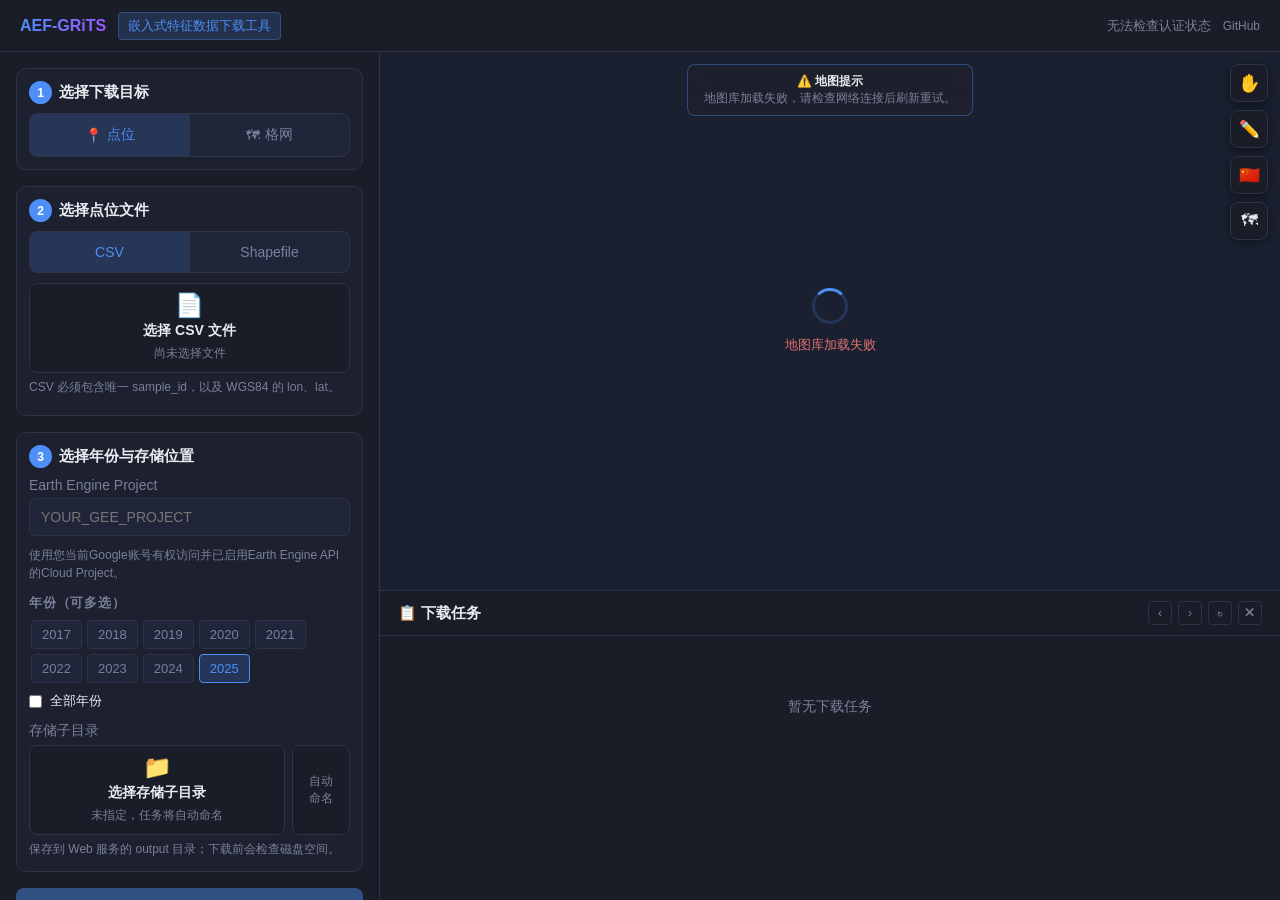
==== commit dbe8941a: "feat(auth): add unified non-interactive authentication Discover existing Earth Engine or ADC credent" ====
--- a/webapp/static/index.html
+++ b/webapp/static/index.html
@@ -664,6 +664,9 @@
     <h1>AEF-GRiTS</h1>
     <span class="header-tag">嵌入式特征数据下载工具</span>
     <span class="spacer"></span>
+    <span id="auth-state" style="font-size:13px;color:var(--text-sec)">认证检查中</span>
+    <a id="auth-login" href="/api/auth/login" style="display:none">登录 Earth Engine</a>
+    <button id="auth-logout" type="button" onclick="logoutAuth()" style="display:none">退出</button>
     <a href="https://github.com/ottoKae/AEF-GRiTS" target="_blank">GitHub</a>
   </div>
 
@@ -718,6 +721,11 @@
 
         <div class="step-card">
           <div class="step-title"><span class="step-number">3</span>选择年份与存储位置</div>
+          <div class="field" style="margin-bottom:12px">
+            <label>Earth Engine Project</label>
+            <input type="text" id="project" placeholder="YOUR_GEE_PROJECT" autocomplete="off">
+            <div class="input-help">使用您当前Google账号有权访问并已启用Earth Engine API的Cloud Project。</div>
+          </div>
           <div class="section-title">年份（可多选）</div>
           <div class="year-tags-scroll" id="simple-year-tags"></div>
           <div id="simple-year-all-wrap" style="display:flex;align-items:center;gap:8px;margin-top:7px">
@@ -752,7 +760,7 @@
           <div class="section-title">项目配置</div>
           <div class="field">
             <label>Google Earth Engine 项目 ID *</label>
-            <input type="text" id="project" placeholder="例如：my-gcp-project">
+            <input type="text" id="legacy-project" placeholder="例如：my-gcp-project">
           </div>
           <div class="field" style="margin-top:8px">
             <label>输出子目录（位于服务端配置的 output 根目录内）</label>
@@ -1005,6 +1013,7 @@
 let currentWorkflow = 'point';
 let pointSourceType = 'csv';
 let tasks = [];
+let authReady = true;
 let mapReady = false;
 let eventSources = {};       // runId -> EventSource (live log/progress)
 let taskLogs = {};           // runId -> bounded recent log lines
@@ -1487,7 +1496,7 @@
 
 // ── Form validation ──────────────────────────────────────────────────────────
 function validateForm() {
-  const project = document.getElementById('project').value.trim() || 'YOUR_GEE_PROJECT';
+  const project = document.getElementById('project').value.trim();
   const hasAOI = aoiRings.length >= 1 && aoiRings.every(r => r.length >= 3);
   const bbox = [parseFloat(document.getElementById('bbox_w').value),
                   parseFloat(document.getElementById('bbox_e').value),
@@ -1504,7 +1513,7 @@
   } else {
     workflowReady = hasAOI || hasBbox;
   }
-  document.getElementById('simple-btn-submit').disabled = !project || !yearsReady || !workflowReady;
+  document.getElementById('simple-btn-submit').disabled = !authReady || !project || !yearsReady || !workflowReady;
 }
 
 // ── Task submission ──────────────────────────────────────────────────────────
@@ -1524,7 +1533,7 @@
 }
 
 function buildPayload() {
-  const project = document.getElementById('project').value.trim() || 'YOUR_GEE_PROJECT';
+  const project = document.getElementById('project').value.trim();
   const output = document.getElementById('simple-output').value.trim();
   const blockSize = parseInt(document.getElementById('block-size').value) || 256;
   const maxRetries = Number.parseInt(document.getElementById('max-retries').value);
@@ -1612,7 +1621,7 @@
 
 function loadTasks() {
   fetch('/api/tasks')
-    .then(r => r.json())
+    .then(async r => r.ok ? r.json() : [])
     .then(data => {
       tasks = data;
       renderTasks();
@@ -1727,6 +1736,13 @@
     const validationText = t.validation
       ? `<span class="task-validation ${t.validation.valid ? 'ok' : 'failed'}">产物验证：${t.validation.valid ? '通过' : '失败'}${(t.validation.warnings || []).length ? ` · ${t.validation.warnings.length} 个警告` : ''}</span>`
       : '';
+    const resources = t.resource_status || {};
+    const reservationGiB = typeof resources.memory_reservation_bytes === 'number'
+      ? (resources.memory_reservation_bytes / (1024 ** 3)).toFixed(2)
+      : null;
+    const resourceText = reservationGiB
+      ? `<div class="task-card-meta"><strong>资源：</strong>${reservationGiB} GiB · ${escapeHtml(resources.profile || 'auto')} · 请求上限 ${resources.global_request_limit || '—'} · 重试 ${resources.request_retries || 0}</div>`
+      : '';
     const card = document.createElement('div');
     card.className = 'task-card';
     card.innerHTML = `
@@ -1738,6 +1754,7 @@
       <div class="task-card-meta" title="${escapeHtml(scope)}"><strong>范围：</strong>${escapeHtml(scope)}</div>
       <div class="task-card-meta"><strong>年份：</strong>${escapeHtml(years)}${t.grid_crs && t.grid_crs.length ? ' · '+escapeHtml(t.grid_crs.join(', ')) : ''}</div>
       ${outputText}
+      ${resourceText}
       <div class="task-progress"><div class="task-progress-bar ${frac==null && t.status==='running' ? 'indeterminate' : ''}" id="prog-${t.run_id}" style="${frac!=null ? 'width:'+Math.round(frac*100)+'%' : ''}"></div></div>
       <div class="task-progress-text" id="progtext-${t.run_id}"><span>${progressText}</span>${validationText}</div>
       <div class="task-card-log ${openLogs.has(t.run_id) ? 'shown' : ''}" id="log-${t.run_id}">${escapeHtml((taskLogs[t.run_id] || []).join('\n'))}</div>
@@ -1747,7 +1764,8 @@
         ${t.output_dir ? '<button class="task-action-btn" title="复制完整输出路径" onclick="copyOutputPath(\'' + t.run_id + '\')">路径</button>' : ''}
         ${t.status === 'done' ? '<button class="task-action-btn" onclick="showResults(\'' + t.run_id + '\')">结果</button>' : ''}
         ${['queued','running','cancelling'].includes(t.status) ? '<button class="task-action-btn danger" onclick="cancelTask(\'' + t.run_id + '\')">取消</button>' : ''}
-        ${['done','failed','error','cancelled','interrupted'].includes(t.status) ? '<button class="task-action-btn danger" onclick="deleteTask(\'' + t.run_id + '\')">隐藏</button>' : ''}
+        ${t.status === 'auth_required' ? '<button class="task-action-btn" onclick="resumeTask(\'' + t.run_id + '\')">重新认证后续传</button>' : ''}
+        ${['done','failed','error','cancelled','interrupted','auth_required'].includes(t.status) ? '<button class="task-action-btn danger" onclick="deleteTask(\'' + t.run_id + '\')">隐藏</button>' : ''}
       </div>
     `;
     body.appendChild(card);
@@ -1755,7 +1773,20 @@
 }
 
 function taskStatusLabel(status) {
-  return ({queued:'排队',running:'下载中',validating_output:'验证中',done:'完成',failed:'失败',error:'错误',cancelled:'已取消',cancelling:'取消中',interrupted:'已中断'})[status] || status;
+  return ({queued:'排队',running:'下载中',validating_output:'验证中',done:'完成',failed:'失败',error:'错误',cancelled:'已取消',cancelling:'取消中',interrupted:'已中断',auth_required:'需要重新认证'})[status] || status;
+}
+
+async function resumeTask(runId) {
+  try {
+    const project = document.getElementById('project').value.trim();
+    const response = await fetch('/api/tasks/' + runId + '/resume', {
+      method:'POST', headers:{'Content-Type':'application/json'},
+      body:JSON.stringify({project})
+    });
+    const data = await response.json();
+    if (!response.ok) throw new Error(data.error || '续传失败');
+    loadTasks();
+  } catch (error) { alert(error.message); }
 }
 
 function scrollTaskDock(direction) {
@@ -1912,13 +1943,48 @@
   } catch (_) { /* built-in supported years remain available offline */ }
 }
 
+async function loadAuthStatus() {
+  const state = document.getElementById('auth-state');
+  const login = document.getElementById('auth-login');
+  const logout = document.getElementById('auth-logout');
+  try {
+    const response = await fetch('/api/auth/status');
+    const data = await response.json();
+    authReady = Boolean(data.authenticated);
+    if (data.mode === 'local') {
+      state.textContent = '本地凭据模式';
+      login.style.display = 'none';
+      logout.style.display = 'none';
+    } else if (data.authenticated) {
+      state.textContent = data.email ? `已登录：${data.email}` : 'Earth Engine 已登录';
+      login.style.display = 'none';
+      logout.style.display = '';
+    } else {
+      state.textContent = '尚未登录 Earth Engine';
+      login.style.display = '';
+      logout.style.display = 'none';
+    }
+  } catch (_) {
+    authReady = false;
+    state.textContent = '无法检查认证状态';
+  }
+  validateForm();
+}
+
+async function logoutAuth() {
+  await fetch('/api/auth/logout', {method:'POST'});
+  await loadAuthStatus();
+  loadTasks();
+}
+
 // ── Boot ─────────────────────────────────────────────────────────────────────
 (function bootstrap() {
   buildYearTags();
+  loadAuthStatus();
   loadCapabilities();
   initMap();
 
-  document.getElementById('project').value = 'YOUR_GEE_PROJECT';
+  document.getElementById('project').value = '';
   setGridScheme('mgrs');
   setPointSourceType('csv');
   document.getElementById('simple-output').addEventListener('input', validateForm);
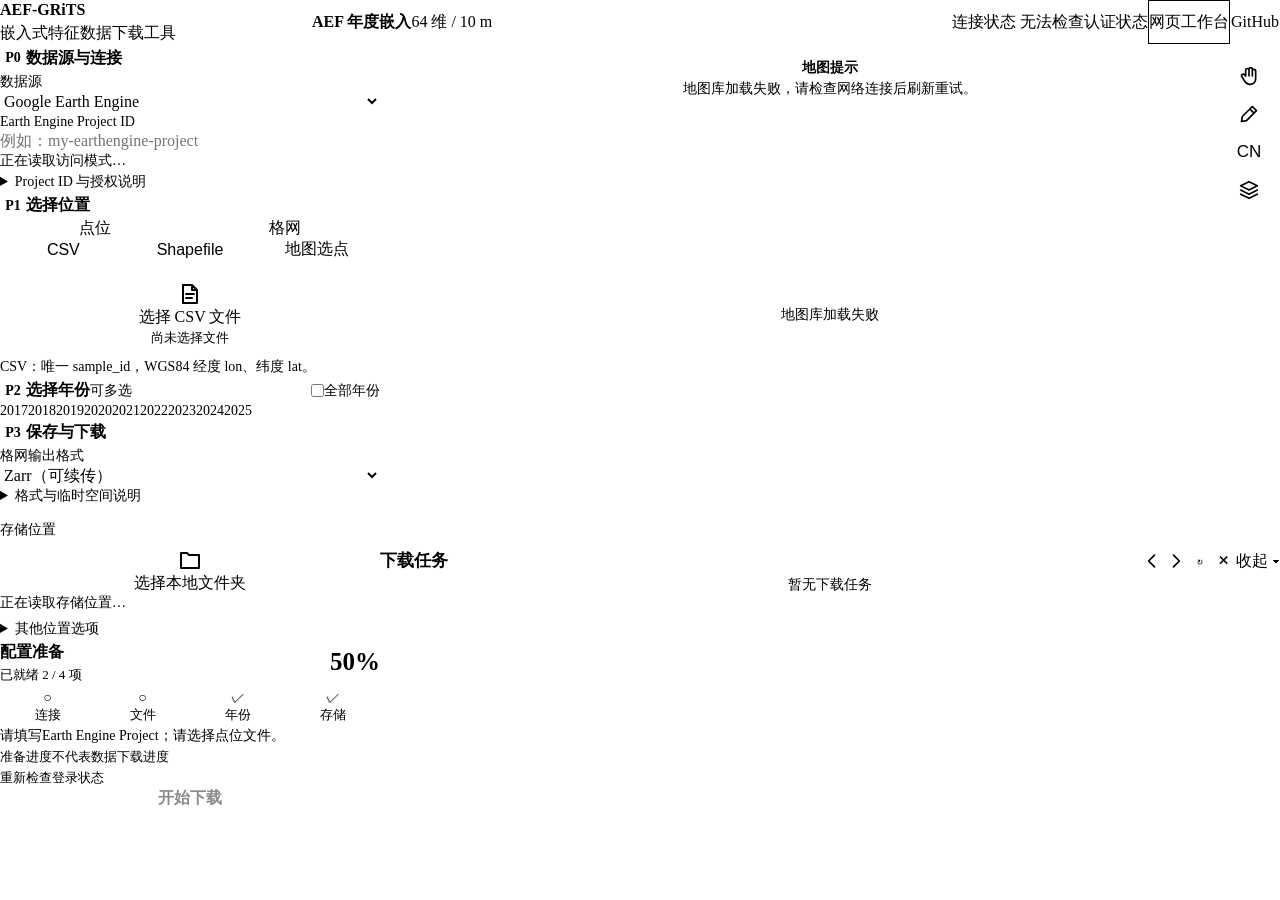
==== commit 355ef048: "feat(web): save workbench and homepage development separately" ====
--- a/webapp/static/index.html
+++ b/webapp/static/index.html
@@ -3,23 +3,26 @@
 <head>
 <meta charset="UTF-8">
 <meta name="viewport" content="width=device-width, initial-scale=1.0">
+<meta name="description" content="在本机配置 AEF 点位与格网下载，选择年份和存储位置，预检后直接写入本地磁盘。">
 <title>AEF-GRiTS 嵌入式特征数据下载工具</title>
+<script>if (location.pathname === '/portal') document.documentElement.classList.add('portal-mode');</script>
 <link rel="stylesheet" href="/static/leaflet/leaflet.css">
+<link rel="stylesheet" href="/static/tokens.css">
+<link rel="stylesheet" href="/static/base.css">
 <style>
-/* ── Variables ── */
-:root {
-  --bg: #0f1117;
-  --surface: #1a1d27;
-  --surface2: #21253a;
-  --border: #2d3348;
-  --accent: #4d8ef7;
-  --accent2: #9b59ff;
-  --text: #e8eaf0;
-  --text-sec: #7a8099;
-  --font: 'PingFang SC', 'Microsoft YaHei', -apple-system, sans-serif;
-}
+/* Hallmark · theme: Dose (by request) · genre: modern-minimal · shape: app screen · dose: white · posture: committed · redesign: full · v2.0.0 */
+/* Hallmark · header refinement: one paper toolbar; brand, selected product and quiet utilities share a baseline instead of four competing cards. */
 * { box-sizing: border-box; margin: 0; padding: 0; }
-html, body { height: 100%; overflow: hidden; }
+html, body { height: 100%; overflow-x: clip; overflow-y: clip; }
+:where(button, a, summary, input, select, textarea, [tabindex]):focus-visible {
+  outline: 2px solid var(--focus);
+  outline-offset: 2px;
+}
+:where(input, select, textarea):focus-visible, .wf-tab:focus-visible, .year-tag:focus-visible { outline-offset: -3px; }
+:where(button, summary):active:not(:disabled) { filter: brightness(.9); }
+:where(button, input, select, textarea):disabled, [aria-disabled="true"] { opacity: .45; cursor: not-allowed; }
+.ui-icon { display:inline-block;width:20px;height:20px;fill:none;stroke:currentColor;stroke-width:2;stroke-linecap:round;stroke-linejoin:round;flex-shrink:0;vertical-align:middle; }
+.file-picker-icon .ui-icon { width:24px;height:24px; }
 
 /* ── Layout ── */
 #app {
@@ -27,47 +30,70 @@
   flex-direction: column;
   height: 100vh;
   font-family: var(--font);
+  font-size: var(--text-md);
+  line-height: 1.5;
   background: var(--bg);
   color: var(--text);
 }
 #header {
-  display: flex;
+  display: grid;
+  grid-template-columns: 312px minmax(220px,1fr) minmax(120px,220px) auto;
   align-items: center;
-  gap: 12px;
-  padding: 0 20px;
-  height: 52px;
-  background: var(--surface);
-  border-bottom: 1px solid var(--border);
+  gap: var(--space-lg);
+  padding: var(--space-sm) var(--space-lg);
+  background: var(--bg);
+  border-bottom:1px solid var(--border);
   flex-shrink: 0;
-  z-index: 100;
-}
+  position: relative;
+  z-index: var(--z-sticky-nav);
+}
+.header-brand { display:flex;flex-direction:column;align-items:flex-start;justify-content:center;gap:var(--space-2xs);min-width:0; }
 #header h1 {
-  font-size: 16px;
-  font-weight: 600;
-  background: linear-gradient(90deg, var(--accent), var(--accent2));
-  -webkit-background-clip: text;
-  -webkit-text-fill-color: transparent;
+  min-width: 0;
+  overflow-wrap: break-word;
+  font-size: var(--text-brand);
+  font-weight: 700;
+  line-height: 1.3;
+  color: var(--accent-text);
 }
 .header-tag {
-  font-size: 13px;
-  padding: 4px 9px;
-  border-radius: 4px;
-  background: rgba(77,142,247,.18);
-  color: var(--accent);
-  border: 1px solid rgba(77,142,247,.3);
-}
-#header .spacer { flex: 1; }
-#header a { font-size: 12px; color: var(--text-sec); text-decoration: none; }
-#header a:hover { color: var(--accent); }
-
-#main { display: flex; flex: 1; overflow: hidden; min-height: 0; }
-#workspace { flex: 1; min-width: 0; display: flex; flex-direction: column; overflow: hidden; }
+  display: block;
+  font-size: var(--text-md);
+  color: var(--text-sec);
+}
+#header-product { min-width:0;display:flex;align-items:center;gap:var(--space-sm);position:relative; }
+#header-product strong { font-size:var(--text-panel-title);font-weight:700; }
+.header-product-meta { font-size:var(--text-md);color:var(--text-sec);white-space:nowrap; }
+.header-session { min-width:0;font-size:var(--text-md);line-height:1.4;text-align:right; }
+.header-session-label { font-size:var(--text-md); }
+#auth-state { color:var(--text-sec);overflow-wrap:anywhere; }
+.header-actions { display:flex;align-items:center;gap:var(--space-xs);flex-wrap:wrap;border-left:1px solid var(--border);padding-left:var(--space-md); }
+.header-actions a, .header-actions button { display:inline-flex;align-items:center;min-height:44px;padding:var(--space-xs);border:1px solid transparent;border-radius:var(--radius-input);background:transparent;font:var(--text-md)/1.3 var(--font);white-space:nowrap; }
+.header-actions button { color:var(--text);cursor:pointer; }
+#header #view-switch { color:var(--text);border-color:var(--border); }
+#header #auth-login { color:var(--accent-text);border-color:var(--accent-rule); }
+#header a { font-size:var(--text-md);color:var(--text-sec);text-decoration:none; }
+#header a:hover, .header-actions button:hover { color:var(--accent-text);background:var(--surface2); }
+@media (max-width:1250px) {
+  #header { grid-template-columns:240px minmax(200px,1fr) minmax(110px,180px) auto;gap:var(--space-md); }
+  .header-product-meta { display:none; }
+}
+@media (max-width:1100px) {
+  #header { grid-template-columns:repeat(2,minmax(0,1fr)); }
+  .header-brand { grid-column:1;grid-row:1; }
+  #header-product { grid-column:2;grid-row:1; }
+  .header-session { grid-column:1;grid-row:2;text-align:left; }
+  .header-actions { grid-column:2;grid-row:2;justify-content:flex-end;border-left:0;padding-left:0; }
+}
+
+#main { display:flex;flex:1;overflow:hidden;min-height:0;position:relative;isolation:isolate;z-index:var(--z-base); }
+#workspace { flex:1;min-width:0;display:flex;flex-direction:column;overflow:hidden;position:relative;isolation:isolate; }
 
 /* ── Sidebar ── */
 #sidebar {
   width: 380px;
   min-width: 340px;
-  background: var(--surface);
+  background: var(--bg);
   border-right: 1px solid var(--border);
   display: flex;
   flex-direction: column;
@@ -77,130 +103,128 @@
 #sidebar-scroll {
   flex: 1;
   overflow-y: auto;
-  padding: 16px;
+  padding: var(--space-md);
   display: flex;
   flex-direction: column;
-  gap: 16px;
+  gap: var(--space-md);
 }
 .section-title {
-  font-size: 13px;
-  font-weight: 600;
-  color: var(--text-sec);
-  text-transform: uppercase;
-  letter-spacing: .06em;
-  margin-bottom: 6px;
-}
-.field { display: flex; flex-direction: column; gap: 5px; }
+  font-size: 14px;
+  font-weight: 700;
+  color: var(--text);
+  margin-bottom: var(--space-xs);
+}
+.field { display: flex; flex-direction: column; gap: var(--space-2xs); }
 .field label {
   font-size: 14px;
-  color: var(--text-sec);
+  font-weight: 500;
+  color: var(--text);
 }
 input[type="text"], input[type="number"], select {
-  background: var(--surface2);
-  border: 1px solid var(--border);
-  border-radius: 6px;
+  background: var(--surface);
+  border: 1px solid var(--field-border);
+  border-radius: var(--radius-input);
   color: var(--text);
-  padding: 10px 11px;
-  font-size: 14px;
+  padding: var(--space-sm) var(--space-sm);
+  font-size: var(--text-md);
   width: 100%;
   transition: border-color .15s;
   font-family: inherit;
 }
-input:focus { outline: none; border-color: var(--accent); }
 input:disabled { opacity: .5; cursor: not-allowed; }
 
 /* Output dir with browse */
-.output-row { display: flex; gap: 6px; align-items: stretch; }
+.output-row { display: flex; gap: var(--space-xs); align-items: stretch; }
 .output-row input { flex: 1; min-width: 0; }
 .btn-browse {
   flex-shrink: 0;
-  padding: 0 12px;
-  border-radius: 6px;
+  padding: 0 var(--space-sm);
+  border-radius: var(--radius-input);
   border: 1px solid var(--border);
   background: var(--surface2);
   color: var(--text-sec);
-  font-size: 12px;
+  font-size: 14px;
   cursor: pointer;
-  transition: all .15s;
+  transition: background-color .15s, color .15s, border-color .15s;
   white-space: nowrap;
 }
-.btn-browse:hover { border-color: var(--accent); color: var(--accent); }
+.btn-browse:hover { border-color: var(--accent); color: var(--accent-text); }
 
 /* AOI box */
 .aoi-box {
-  background: var(--surface2);
-  border: 1px solid var(--border);
-  border-radius: 8px;
-  padding: 10px;
+  background: transparent;
+  border: 0;
+  padding: 0;
   display: flex;
   flex-direction: column;
-  gap: 8px;
+  gap: var(--space-xs);
 }
 .aoi-hint {
-  font-size: 12px;
+  font-size: 14px;
   color: var(--text-sec);
   text-align: center;
-  padding: 6px 0;
-}
-.aoi-btns { display: flex; gap: 8px; flex-wrap: wrap; }
+  padding: var(--space-xs) 0;
+}
+.aoi-btns { display: flex; gap: var(--space-xs); flex-wrap: wrap; }
 .btn-aoi {
   flex: 1;
   min-width: 90px;
-  padding: 10px 8px;
-  border-radius: 6px;
+  padding: var(--space-sm) var(--space-xs);
+  border-radius: var(--radius-input);
   border: 1px solid var(--border);
   background: var(--surface);
   color: var(--text);
-  font-size: 14px;
+  font-size: var(--text-md);
   cursor: pointer;
   display: flex;
   align-items: center;
   justify-content: center;
-  gap: 5px;
-  transition: all .15s;
-}
-.btn-aoi:hover { border-color: var(--accent); color: var(--accent); }
-.btn-aoi.active { background: rgba(77,142,247,.15); border-color: var(--accent); color: var(--accent); }
+  gap: var(--space-2xs);
+  transition: background-color .15s, color .15s, border-color .15s;
+}
+.btn-aoi:hover { border-color: var(--accent); color: var(--accent-text); }
+.btn-aoi.active { background: var(--accent-soft); border-color: var(--accent); color: var(--accent-text); }
+.btn-aoi[hidden] { display:none; }
+#local-auth-controls .aoi-btns { margin-top: var(--space-sm); }
+#local-auth-controls .btn-aoi { flex-basis:calc(50% - 4px); }
 
 .aoi-status {
-  font-size: 13px;
-  padding: 8px 10px;
+  font-size: 14px;
+  padding: var(--space-xs) var(--space-sm);
   border-radius: 4px;
   display: none;
 }
-.aoi-status.empty { display: block; background: rgba(122,128,153,.12); color: var(--text-sec); }
-.aoi-status.ready { display: block; background: rgba(77,142,247,.15); color: var(--accent); }
+.aoi-status.empty { display: block; background: var(--empty-surface); color: var(--text-sec); }
+.aoi-status.ready { display: block; background: var(--accent-soft); color: var(--accent-text); }
 
 .aoi-import {
-  border: 1px dashed var(--border);
-  border-radius: 6px;
-  padding: 8px;
+  padding: 0;
   display: flex;
   flex-direction: column;
-  gap: 6px;
+  gap: var(--space-xs);
 }
 .aoi-import-label {
-  font-size: 13px;
+  font-size: 14px;
   color: var(--text-sec);
 }
 .aoi-import-btn {
-  padding: 10px;
-  border-radius: 6px;
+  padding: var(--space-sm);
+  border-radius: var(--radius-input);
   border: 1px solid var(--border);
   background: var(--surface);
   color: var(--text);
-  font-size: 14px;
+  font-size: var(--text-md);
   cursor: pointer;
   display: flex;
   align-items: center;
   justify-content: center;
-  gap: 5px;
-  transition: all .15s;
-}
-.aoi-import-btn:hover { border-color: var(--accent); color: var(--accent); }
+  gap: var(--space-2xs);
+  transition: background-color .15s, color .15s, border-color .15s;
+}
+.aoi-import-btn:hover { border-color: var(--accent); color: var(--accent-text); }
 .aoi-import-name {
-  font-size: 12px;
-  color: var(--accent);
+  font-size: 14px;
+  color: var(--accent-text);
   word-break: break-all;
 }
 
@@ -208,9 +232,9 @@
 .bbox-grid {
   display: grid;
   grid-template-columns: 1fr 1fr;
-  gap: 6px;
-}
-.bbox-grid label { font-size: 10px; color: var(--text-sec); margin-bottom: 2px; display: block; }
+  gap: var(--space-xs);
+}
+.bbox-grid label { font-size: 13px; color: var(--text-sec); margin-bottom: var(--space-3xs); display: block; }
 
 /* Year tags */
 .year-tags-scroll {
@@ -218,124 +242,164 @@
   overflow-y: auto;
   display: flex;
   flex-wrap: wrap;
-  gap: 5px;
-  padding: 2px;
+  gap: var(--space-2xs);
+  padding: var(--space-3xs);
 }
 .year-tag {
-  font-size: 13px;
-  padding: 6px 10px;
-  border-radius: 4px;
+  font-family: var(--font);
+  text-align: center;
+  font-size: 14px;
+  padding: var(--space-xs) var(--space-sm);
+  border-radius: var(--radius-input);
   border: 1px solid var(--border);
   background: var(--surface2);
   color: var(--text-sec);
   cursor: pointer;
-  transition: all .12s;
+  transition: background-color .12s, color .12s, border-color .12s;
   user-select: none;
 }
-.year-tag:hover { border-color: var(--accent); color: var(--accent); }
-.year-tag.active { background: rgba(77,142,247,.2); border-color: var(--accent); color: var(--accent); font-weight: 500; }
-#year-all-wrap { display: flex; align-items: center; gap: 8px; margin-top: 6px; }
-#year-all-wrap label { font-size: 13px; color: var(--text); cursor: pointer; }
+.year-tag:hover { border-color: var(--accent); color: var(--accent-text); }
+.year-tag.active { background: var(--accent-selected); border-color: var(--accent); color: var(--accent-text); font-weight: 500; }
+#year-all-wrap { display: flex; align-items: center; gap: var(--space-xs); margin-top: var(--space-xs); }
+#year-all-wrap label { font-size: 14px; color: var(--text); cursor: pointer; }
 
 /* Workflow tabs */
 .workflow-tabs {
   display: flex;
   background: var(--surface2);
   border: 1px solid var(--border);
-  border-radius: 8px;
+  border-radius: var(--radius-input);
   overflow: hidden;
 }
 .wf-tab {
   flex: 1;
-  padding: 12px 8px;
+  padding: var(--space-sm) var(--space-xs);
   border: none;
   background: none;
   color: var(--text-sec);
-  font-size: 14px;
+  font-size: var(--text-md);
   cursor: pointer;
   display: flex;
   align-items: center;
   justify-content: center;
-  gap: 5px;
-  transition: all .15s;
+  gap: var(--space-2xs);
+  transition: background-color .15s, color .15s, border-color .15s;
 }
 .wf-tab + .wf-tab { border-left: 1px solid var(--border); }
 .wf-tab:hover { color: var(--text); }
-.wf-tab.active { background: rgba(77,142,247,.15); color: var(--accent); font-weight: 500; }
+.wf-tab.active { background: var(--accent-soft); color: var(--accent-text); font-weight: 500; }
 
 /* Submit */
 #btn-submit, #simple-btn-submit {
   width: 100%;
-  padding: 13px;
-  border-radius: 8px;
+  padding: var(--space-sm);
+  border-radius: var(--radius-input);
   border: none;
   background: var(--accent);
-  color: #fff;
+  color: var(--accent-ink);
   font-size: 16px;
-  font-weight: 600;
+  font-weight: 700;
   cursor: pointer;
-  transition: all .15s;
+  transition: background-color .15s, color .15s, border-color .15s;
   display: flex;
   align-items: center;
   justify-content: center;
-  gap: 7px;
-}
-#btn-submit:hover:not(:disabled), #simple-btn-submit:hover:not(:disabled) { background: #3d7de8; transform: translateY(-1px); box-shadow: 0 4px 16px rgba(77,142,247,.35); }
+  gap: var(--space-xs);
+}
+#btn-submit:hover:not(:disabled), #simple-btn-submit:hover:not(:disabled) { background: var(--accent-hover); }
 #btn-submit:disabled, #simple-btn-submit:disabled { opacity: .45; cursor: not-allowed; transform: none; }
 
 .submit-note {
-  font-size: 12px;
+  font-size: 14px;
   color: var(--text-sec);
   text-align: center;
-  margin-top: 4px;
-}
+  margin-top: var(--space-2xs);
+}
+.preparation-status { margin-bottom:var(--space-sm);padding:var(--space-md);border:1px solid var(--accent-rule);border-radius:var(--radius-card);background:var(--surface);font-size:14px;line-height:1.55; }
+.preparation-heading { display:flex; align-items:center; justify-content:space-between; gap: var(--space-sm); margin-bottom: var(--space-sm); }
+#preparation-label { font-size:16px; font-weight: 700; }
+#preparation-count { display:block; font-size:13px; color:var(--text-sec); margin-top: var(--space-3xs); }
+#preparation-percent { color:var(--accent); font-size:25px; font-weight: 700; font-variant-numeric:tabular-nums; }
+.preparation-status progress { display:block; appearance:none; width:100%; height:6px; border:0; border-radius:6px; overflow:hidden; background:var(--surface2); accent-color:var(--accent); }
+.preparation-status progress::-webkit-progress-bar { background:var(--surface2); }
+.preparation-status progress::-webkit-progress-value { background:var(--accent); border-radius:6px; }
+.preparation-status progress::-moz-progress-bar { background:var(--accent); border-radius:6px; }
+#preparation-checks { display:grid; grid-template-columns:repeat(4,minmax(0,1fr)); gap: var(--space-2xs); margin: var(--space-sm) 0; }
+#preparation-checks span { display:flex; flex-direction:column; align-items:center; gap: var(--space-2xs); padding: var(--space-xs) 0; border-radius:7px; background:var(--surface2); color:var(--text-sec); font-size:13px; white-space:nowrap; }
+#preparation-checks b { font-size:14px; line-height:1; font-weight:500; }
+#preparation-checks .ready { color:var(--accent-text); background:var(--ready-tint); }
+#preparation-hint { margin: 0; padding-top: var(--space-sm); border-top:1px solid var(--border); font-size:14px; overflow-wrap:anywhere; }
+.preparation-note { display:block; margin-top: var(--space-2xs); color:var(--text-sec); font-size:13px; }
+#auth-recheck { margin-top:var(--space-xs);padding:var(--space-xs) var(--space-sm);border:1px solid var(--border);border-radius:var(--radius-input);background:var(--surface2);color:var(--text);cursor:pointer; }
+#auth-step-login, #preview-grid-selection, #map-point-controls button { margin-top:var(--space-xs);padding:var(--space-xs) var(--space-sm);border:1px solid var(--border);border-radius:var(--radius-input);background:var(--surface2);color:var(--text);font:inherit;cursor:pointer; }
+#preview-grid-selection:disabled { opacity:.45; cursor:not-allowed; }
+#submission-status { margin: var(--space-xs) 0; font-size:14px; white-space:pre-wrap; }
 
 .step-card {
-  border: 1px solid var(--border);
-  border-radius: 10px;
-  padding: 12px;
-  background: rgba(33,37,58,.45);
-}
-.step-title { font-size: 15px; font-weight: 650; margin-bottom: 9px; }
+  --step-accent: var(--accent);
+  --step-tint: var(--step-connection-tint);
+  --step-border: var(--step-connection-rule);
+  border: 1px solid var(--step-border);
+  border-radius: var(--radius-card);
+  padding: var(--space-md);
+  background: var(--step-surface);
+}
+.step-location { --step-tint:var(--step-location-tint);--step-border:var(--step-location-rule); }
+.step-time { --step-tint:var(--step-time-tint);--step-border:var(--step-time-rule); }
+.step-storage { --step-tint:var(--step-storage-tint);--step-border:var(--step-storage-rule); }
+.step-title { font-size:var(--text-panel-title);font-weight:700;margin: calc(-1 * var(--space-md)) calc(-1 * var(--space-md)) var(--space-md);padding: var(--space-sm) var(--space-md);border-bottom:1px solid var(--step-border);border-radius:var(--radius-card) var(--radius-card) 0 0;background:var(--step-tint);color:var(--text); }
+.step-caption { margin-left: var(--space-xs);font-size:14px;font-weight:400;color:var(--text-sec); }
+.step-time .step-title { display:flex;align-items:center;gap:var(--space-xs);white-space:nowrap; }
+.step-time .step-number { flex-shrink:0;margin-right:0; }
+.step-time .step-caption { margin-left:0; }
+#simple-year-all-wrap { display:inline-flex;align-items:center;gap:var(--space-2xs);margin-left:auto;font-size:14px;font-weight:400;cursor:pointer; }
 .step-number {
-  display:inline-flex;align-items:center;justify-content:center;width:23px;height:23px;
-  margin-right:7px;border-radius:50%;background:var(--accent);color:white;font-size:12px;
-}
-.input-help { margin-top:6px;color:var(--text-sec);font-size:12px;line-height:1.45; }
-.file-status { margin-top:7px;color:var(--accent);font-size:13px;word-break:break-word; }
+  display:inline-flex;align-items:center;justify-content:center;width:26px;height:26px;
+  margin-right: var(--space-xs);border-radius:6px;background:var(--step-accent);color:var(--accent-ink);font-size:14px;
+}
+.location-options { margin-top: var(--space-md); }
+.step-location .workflow-tabs { border-color:var(--step-border); }
+.step-location .wf-tab.active { background:var(--accent-selected);color:var(--accent-text); }
+.help-details { margin-top: var(--space-sm);padding-top: var(--space-xs);border-top:1px solid var(--border);font-size:14px;line-height:1.55;color:var(--text-sec); }
+.help-details summary { width:fit-content;cursor:pointer;color:var(--accent-text);font-size:14px; }
+.help-details[open] summary { margin-bottom: var(--space-xs); }
+.help-details .input-help { margin-top: 0; }
+.input-help { margin-top: var(--space-xs);color:var(--text-sec);font-size:14px;line-height:1.5; }
+#output-root-hint { overflow-wrap:anywhere; }
+#output-directory-picker .file-picker-detail { white-space:normal;overflow:visible;text-align:left;font-size:14px; }
+#output-location-options .task-action-btn { margin-top:var(--space-xs); }
+.file-status { margin-top: var(--space-xs);color:var(--accent-text);font-size:14px;word-break:break-word; }
 .native-file-hidden { display:none; }
 .file-picker-tile {
-  width:100%;min-height:86px;padding:10px 12px;border:1px solid var(--border);
-  border-radius:8px;background:var(--surface);color:var(--text);cursor:pointer;
-  display:flex;flex-direction:column;align-items:center;justify-content:center;gap:5px;
-  font-family:inherit;transition:all .15s;text-align:center;
-}
-.file-picker-tile:hover { border-color:var(--accent);background:rgba(77,142,247,.1); }
+  width:100%;min-height:86px;padding: var(--space-sm) var(--space-sm);border:1px dashed var(--field-border);
+  border-radius:var(--radius-input);background:var(--surface2);color:var(--text);cursor:pointer;
+  display:flex;flex-direction:column;align-items:center;justify-content:center;gap: var(--space-2xs);
+  font-family:inherit;transition:background-color .15s,color .15s,border-color .15s;text-align:center;
+}
+.file-picker-tile:hover { border-color:var(--accent);background:var(--accent-tint); }
 .file-picker-icon { display:block;font-size:23px;line-height:1; }
-.file-picker-label { display:block;font-size:14px;font-weight:600;white-space:nowrap; }
-.file-picker-detail { display:block;width:100%;font-size:12px;color:var(--text-sec);overflow:hidden;text-overflow:ellipsis;white-space:nowrap; }
+.file-picker-label { display:block;font-size:16px;line-height:1.4;font-weight:500;white-space:nowrap; }
+.file-picker-detail { display:block;width:100%;font-size:13px;color:var(--text-sec);overflow:hidden;text-overflow:ellipsis;white-space:nowrap; }
 .aoi-btns .btn-aoi.picker-vertical {
-  min-width:0;min-height:78px;flex-direction:column;gap:7px;white-space:nowrap;
+  min-width:0;min-height:78px;flex-direction:column;gap: var(--space-xs);white-space:nowrap;
 }
 .aoi-btns .btn-aoi.picker-vertical .file-picker-icon { font-size:22px; }
-.output-picker-row { display:flex;align-items:stretch;gap:7px; }
+.output-picker-row { display:flex;align-items:stretch;gap: var(--space-xs); }
 .output-picker-row .file-picker-tile { min-height:78px;flex:1;min-width:0; }
-.output-clear-btn { width:58px;flex:0 0 58px;border:1px solid var(--border);border-radius:8px;background:var(--surface);color:var(--text-sec);cursor:pointer;font-family:inherit;font-size:12px; }
-.output-clear-btn:hover { border-color:var(--accent);color:var(--accent); }
 .directory-card { width:min(620px,95vw); }
-.directory-root { padding:9px 11px;border-radius:6px;background:var(--surface2);color:var(--text-sec);font-size:12px;word-break:break-all;margin-bottom:8px; }
-.directory-current { color:var(--text);font-size:14px;font-weight:600;margin:8px 0;word-break:break-all; }
-.directory-list { border:1px solid var(--border);border-radius:7px;max-height:320px;overflow-y:auto; }
-.directory-item { width:100%;padding:10px 12px;border:0;border-bottom:1px solid var(--border);background:transparent;color:var(--text);font:14px var(--font);text-align:left;cursor:pointer;display:flex;gap:9px;align-items:center; }
+.directory-root { padding:var(--space-xs) 0;color:var(--text-sec);font-size:14px;word-break:break-all;margin-bottom:var(--space-xs); }
+.directory-current { color:var(--text);font-size:15px;font-weight: 700;margin: var(--space-xs) 0;word-break:break-all; }
+.directory-list { max-height:320px;overflow-y:auto; }
+.directory-item { width:100%;padding: var(--space-sm) var(--space-sm);border:0;border-bottom:1px solid var(--border);background:transparent;color:var(--text);font:14px var(--font);text-align:left;cursor:pointer;display:flex;gap: var(--space-xs);align-items:center; }
 .directory-item:last-child { border-bottom:0; }
-.directory-item:hover { background:rgba(77,142,247,.12);color:var(--accent); }
-.directory-empty { padding:24px;text-align:center;color:var(--text-sec);font-size:13px; }
-.directory-actions { display:flex;gap:8px;margin-top:12px; }
-.directory-actions button { flex:1;padding:9px;border:1px solid var(--border);border-radius:6px;background:var(--surface2);color:var(--text);cursor:pointer;font-family:inherit; }
-.directory-actions button.primary { background:var(--accent);border-color:var(--accent);color:#fff; }
-.directory-create { display:flex;gap:8px;margin-top:10px; }
+.directory-item:hover { background:var(--accent-tint);color:var(--accent-text); }
+.directory-empty { padding: var(--space-lg);text-align:center;color:var(--text-sec);font-size:13px; }
+.directory-actions { display:flex;gap: var(--space-xs);margin-top: var(--space-sm); }
+.directory-actions button { flex:1;padding: var(--space-xs);border:1px solid var(--border);border-radius:6px;background:var(--surface2);color:var(--text);cursor:pointer;font-family:inherit; }
+.directory-actions button.primary { background:var(--accent);border-color:var(--accent);color:var(--accent-ink); }
+.directory-create { display:flex;gap: var(--space-xs);margin-top: var(--space-sm); }
 .directory-create input { flex:1; }
-.directory-create button { padding:0 14px;border:1px solid var(--border);border-radius:6px;background:var(--surface2);color:var(--text);cursor:pointer; }
+.directory-create button { padding: 0 var(--space-md);border:1px solid var(--border);border-radius:6px;background:var(--surface2);color:var(--text);cursor:pointer; }
 .compact-hidden { display:none !important; }
 .legacy-form { display:none !important; }
 
@@ -343,35 +407,36 @@
 #map-wrap {
   flex: 1;
   position: relative;
+  isolation: isolate;
   overflow: hidden;
-  background: #1a2030;
-}
-#map { width: 100%; height: 100%; background: #1a2030; }
+  background: var(--map-surface);
+}
+#map { width:100%;height:100%;background:var(--map-surface);position:relative;isolation:isolate;z-index:var(--z-base); }
 
 /* Map loading overlay */
 #map-loading {
   position: absolute;
   inset: 0;
-  background: #1a2030;
+  background: var(--map-surface);
   display: flex;
   flex-direction: column;
   align-items: center;
   justify-content: center;
-  z-index: 40;
-  gap: 12px;
+  z-index: var(--z-map-loading);
+  gap: var(--space-sm);
   transition: opacity .4s;
 }
 #map-loading.hidden { opacity: 0; pointer-events: none; }
 .map-spinner {
   width: 36px; height: 36px;
-  border: 3px solid rgba(77,142,247,.2);
+  border: 3px solid var(--accent-selected);
   border-top-color: var(--accent);
   border-radius: 50%;
   animation: spin .8s linear infinite;
 }
 @keyframes spin { to { transform: rotate(360deg); } }
-#map-loading p { font-size: 13px; color: var(--text-sec); }
-#map-loading.error p { color: #e07070; }
+#map-loading p { font-size: 14px; color: var(--text-sec); }
+#map-loading.error p { color: var(--status-error); }
 
 /* Map error banner */
 #map-error-banner {
@@ -379,17 +444,16 @@
   top: 12px;
   left: 50%;
   transform: translateX(-50%);
-  background: rgba(30,33,45,.92);
-  border: 1px solid rgba(77,142,247,.4);
+  background: var(--map-error-surface);
+  border: 1px solid var(--accent-strong-rule);
   border-radius: 8px;
-  padding: 8px 16px;
-  font-size: 12px;
+  padding: var(--space-xs) var(--space-md);
+  font-size: 14px;
   color: var(--text-sec);
-  z-index: 50;
+  z-index: var(--z-map-notice);
   display: none;
   text-align: center;
   max-width: 340px;
-  backdrop-filter: blur(8px);
 }
 #map-error-banner.visible { display: block; }
 #map-error-banner strong { color: var(--text); }
@@ -399,14 +463,14 @@
   position: absolute;
   top: 12px;
   right: 12px;
-  z-index: 1000;
+  z-index: var(--z-map-toolbar);
   display: flex;
   flex-direction: column;
-  gap: 8px;
+  gap: var(--space-xs);
 }
 .map-tool-btn {
   width: 38px; height: 38px;
-  border-radius: 8px;
+  border-radius: var(--radius-input);
   border: 1px solid var(--border);
   background: var(--surface);
   color: var(--text);
@@ -415,62 +479,66 @@
   display: flex;
   align-items: center;
   justify-content: center;
-  transition: all .15s;
+  transition: background-color .15s, color .15s, border-color .15s;
   position: relative;
-  box-shadow: 0 2px 10px rgba(0,0,0,.45);
-}
-.map-tool-btn:hover { border-color: var(--accent); color: var(--accent); background: var(--surface2); }
-.map-tool-btn.active { background: var(--accent); border-color: var(--accent); color: #fff; box-shadow: 0 2px 14px rgba(77,142,247,.5); }
+  box-shadow: 0 2px 10px var(--shadow);
+}
+.map-tool-btn:hover { border-color: var(--accent); color: var(--accent-text); background: var(--surface2); }
+.map-tool-btn.active { background:var(--accent);border-color:var(--accent);color:var(--accent-ink); }
 .map-tool-btn[title]::after {
   content: attr(title);
   position: absolute;
   right: 44px;
-  background: rgba(26,29,39,.92);
+  background: var(--floating-surface);
   border: 1px solid var(--border);
   color: var(--text);
-  font-size: 11px;
-  padding: 3px 8px;
+  font-size: 12px;
+  padding: var(--space-2xs) var(--space-xs);
   border-radius: 4px;
   white-space: nowrap;
   pointer-events: none;
   opacity: 0;
   transition: opacity .15s;
-  backdrop-filter: blur(8px);
 }
 .map-tool-btn[title]:hover::after { opacity: 1; }
+.map-tool-btn[title]:focus-visible::after { opacity: 1; transition: none; }
 
 /* Base map selector (vector / imagery / grid-only) */
 #basemap-menu {
   position: absolute;
   top: 56px;
   right: 12px;
-  z-index: 1001;
+  z-index: var(--z-map-menu);
   background: var(--surface);
   border: 1px solid var(--border);
   border-radius: 8px;
-  padding: 6px;
+  padding: var(--space-xs);
   display: none;
   flex-direction: column;
-  gap: 4px;
-  box-shadow: 0 4px 20px rgba(0,0,0,.5);
+  gap: var(--space-2xs);
+  box-shadow: 0 4px 20px var(--menu-shadow);
   min-width: 132px;
 }
 #basemap-menu.visible { display: flex; }
 .basemap-item {
-  font-size: 12px;
+  font-family: var(--font);
+  font-size: 14px;
+  text-align: left;
+  border: 0;
+  background: transparent;
   color: var(--text-sec);
-  padding: 7px 10px;
+  padding: var(--space-xs) var(--space-sm);
   border-radius: 5px;
   cursor: pointer;
-  transition: all .12s;
+  transition: background-color .12s, color .12s, border-color .12s;
   display: flex;
   align-items: center;
-  gap: 8px;
-}
-.basemap-item:hover { background: rgba(77,142,247,.15); color: var(--text); }
-.basemap-item.active { background: rgba(77,142,247,.22); color: var(--accent); }
-.basemap-item .dot { width: 8px; height: 8px; border-radius: 50%; background: var(--accent); opacity: 0; }
-.basemap-item.active .dot { opacity: 1; }
+  gap: var(--space-xs);
+}
+.basemap-item:hover { background: var(--accent-soft); color: var(--text); }
+.basemap-item.active { background: var(--accent-menu); color: var(--accent-text); }
+.basemap-item .selection-mark { width:16px;color:var(--accent-text);visibility:hidden; }
+.basemap-item.active .selection-mark { visibility:visible; }
 
 /* Draw banner */
 #draw-banner {
@@ -478,48 +546,49 @@
   bottom: 24px;
   left: 50%;
   transform: translateX(-50%);
-  z-index: 10000;
-  background: rgba(26,29,39,.92);
+  z-index: var(--z-toast);
+  background: var(--floating-surface);
   border: 1px solid var(--accent);
   border-radius: 20px;
-  padding: 8px 20px;
-  font-size: 13px;
-  color: var(--accent);
+  padding: var(--space-xs) calc(var(--space-2xs) * 5);
+  font-size: 14px;
+  color: var(--accent-text);
   display: none;
   align-items: center;
-  gap: 8px;
-  box-shadow: 0 4px 20px rgba(77,142,247,.3);
-  animation: pulse 2s infinite;
-  backdrop-filter: blur(8px);
+  gap: var(--space-xs);
+  box-shadow: 0 4px 20px var(--shadow);
 }
 #draw-banner.visible { display: flex; }
-#grid-legend { position:absolute;right:16px;bottom:20px;z-index:900;background:rgba(15,17,23,.9);border:1px solid var(--border);border-radius:6px;padding:7px 10px;font-size:11px;color:var(--text-sec);display:none; }
+#grid-legend { position:absolute;right:16px;bottom:20px;z-index:var(--z-map-notice);background:var(--legend-surface);border:1px solid var(--border);border-radius:6px;padding: var(--space-xs) var(--space-sm);font-size:12px;color:var(--text-sec);display:none; }
 #grid-legend.visible { display:block; }
-.legend-line { display:inline-block;width:20px;border-top:2px dashed #f1c40f;margin-right:6px;vertical-align:middle; }
-@keyframes pulse {
-  0%,100% { box-shadow: 0 4px 20px rgba(77,142,247,.3); }
-  50% { box-shadow: 0 4px 28px rgba(77,142,247,.55); }
-}
+.legend-line { display:inline-block;width:20px;border-top:2px dashed var(--map-grid-selected);margin-right: var(--space-xs);vertical-align:middle; }
 
 /* Task panel */
 #task-panel {
   border-top: 1px solid var(--border);
   background: var(--surface);
   flex-shrink: 0;
-  height: 310px;
+  height: 352px;
   display: flex;
   flex-direction: column;
   overflow: hidden;
 }
+#task-panel.is-collapsed { height:auto; }
+.panel-toggle { padding: var(--space-3xs) var(--space-xs);border:1px solid var(--border);border-radius:6px;background:var(--surface);color:var(--text-sec);font:13px/18px var(--font);cursor:pointer;white-space:nowrap; }
+.panel-toggle::after { content:' ▾'; }
+.panel-toggle[aria-expanded="false"]::after { content:' ▴'; }
+.panel-toggle:hover { border-color:var(--accent);color:var(--accent-text); }
+#task-panel-body[hidden], #portal-panel-body[hidden] { display:none; }
 #task-panel-header {
   display: flex;
   align-items: center;
-  padding: 10px 18px;
+  padding: var(--space-sm) calc(var(--space-2xs) * 5);
   border-bottom: 1px solid var(--border);
+  background: var(--surface2);
   flex-shrink: 0;
 }
-#task-panel-header h2 { font-size: 15px; font-weight: 650; flex: 1; color: var(--text); }
-.task-panel-btns { display: flex; gap: 6px; }
+#task-panel-header h2 { font-size: 17px; font-weight: 700; flex: 1; color: var(--text); }
+.task-panel-btns { display: flex; gap: var(--space-xs); }
 .icon-btn {
   width: 24px; height: 24px;
   border-radius: 4px;
@@ -531,19 +600,19 @@
   align-items: center;
   justify-content: center;
   font-size: 12px;
-  transition: all .12s;
-}
-.icon-btn:hover { border-color: var(--accent); color: var(--accent); }
-#task-panel-body { flex: 1; min-width: 0; overflow-x: auto; overflow-y: hidden; padding: 10px 18px 14px; display: flex; flex-direction: row; align-items: stretch; gap: 12px; scroll-behavior: smooth; }
-.task-empty { min-width:100%; font-size: 14px; color: var(--text-sec); text-align: center; padding: 52px 0; }
+  transition: background-color .12s, color .12s, border-color .12s;
+}
+.icon-btn:hover { border-color: var(--accent); color: var(--accent-text); }
+#task-panel-body { flex: 1; min-width: 0; overflow-x: auto; overflow-y: hidden; padding: var(--space-sm) calc(var(--space-2xs) * 5) var(--space-md); display: flex; flex-direction: row; align-items: stretch; gap: var(--space-sm); scroll-behavior: smooth; background:var(--bg); }
+.task-empty { min-width:100%; font-size: 14px; color: var(--text-sec); text-align: center; padding: calc(var(--space-2xs) * 13) 0; }
 .task-card {
-  background: var(--surface2);
+  background: var(--surface);
   border: 1px solid var(--border);
-  border-radius: 9px;
-  padding: 10px 12px;
+  border-radius: var(--radius-card);
+  padding: var(--space-sm) var(--space-sm);
   display: flex;
   flex-direction: column;
-  gap: 6px;
+  gap: var(--space-xs);
   flex: 0 0 380px;
   min-width: 380px;
   max-width: 380px;
@@ -551,59 +620,57 @@
   overflow-y: auto;
 }
 .task-card > * { flex-shrink: 0; }
-.task-card-title { font-size: 14px; font-weight: 650; color: var(--text); display: flex; align-items: center; gap: 8px; }
-.task-card-meta { font-size: 13px; line-height: 1.35; color: var(--text-sec); overflow:hidden;text-overflow:ellipsis;white-space:nowrap; }
-.task-card-meta strong { color: var(--text); font-weight: 550; }
+.task-card-title { font-size: 15px; font-weight: 700; color: var(--text); display: flex; align-items: center; gap: var(--space-xs); }
+.task-card-meta { font-size: 14px; line-height: 1.4; color: var(--text-sec); overflow:hidden;text-overflow:ellipsis;white-space:nowrap; }
+.task-card-meta strong { color: var(--text); font-weight: 500; }
 .task-card-path { white-space:normal;word-break:break-all;display:-webkit-box;-webkit-line-clamp:2;-webkit-box-orient:vertical;overflow:hidden; }
 .task-card-log {
-  font-size: 12px;
+  font-size: 13px;
   color: var(--text-sec);
-  background: rgba(0,0,0,.2);
+  background: var(--log-surface);
   border-radius: 4px;
-  padding: 4px 6px;
+  padding: var(--space-2xs) var(--space-xs);
   max-height: 85px;
   overflow-y: auto;
-  font-family: 'Consolas', monospace;
+  font-family: var(--font-mono);
   white-space: pre-wrap;
   display: none;
 }
 .task-card-log.shown { display: block; }
-.task-status { font-size: 12px; padding: 3px 8px; border-radius: 10px; font-weight: 600; }
-.task-status.pending { background: rgba(155,89,255,.15); color: #9b59ff; }
-.task-status.queued { background: rgba(155,89,255,.15); color: #9b59ff; }
-.task-status.running { background: rgba(77,142,247,.15); color: var(--accent); }
-.task-status.validating_output { background: rgba(52,211,153,.15); color: #34d399; }
-.task-status.done { background: rgba(46,204,113,.15); color: #2ecc71; }
-.task-status.error, .task-status.failed, .task-status.interrupted { background: rgba(231,76,60,.15); color: #e74c3c; }
-.task-status.cancelled, .task-status.cancelling { background: rgba(241,196,15,.15); color: #f1c40f; }
-.task-card-actions { display: flex; flex-wrap: wrap; gap: 6px; margin-top: 2px; }
+.task-status { font-size: 13px; padding: var(--space-2xs) var(--space-xs); border-radius: 10px; font-weight: 700; }
+.task-status.pending, .task-status.queued { background: var(--status-pending-bg); color: var(--status-pending); }
+.task-status.running { background: var(--accent-soft); color: var(--accent-text); }
+.task-status.validating_output { background: var(--status-validating-bg); color: var(--status-validating); }
+.task-status.done { background: var(--status-done-bg); color: var(--status-done); }
+.task-status.error, .task-status.failed, .task-status.interrupted { background: var(--status-error-bg); color: var(--status-error); }
+.task-status.cancelled, .task-status.cancelling { background: var(--status-warning-bg); color: var(--status-warning); }
+.task-card-actions { display: flex; flex-wrap: wrap; gap: var(--space-xs); margin-top: var(--space-3xs); }
 .task-action-btn {
-  font-size: 12px;
-  padding: 4px 9px;
+  font-size: 14px;
+  padding: var(--space-2xs) var(--space-xs);
   border-radius: 4px;
   border: 1px solid var(--border);
   background: none;
   color: var(--text-sec);
   cursor: pointer;
-  transition: all .12s;
-}
-.task-action-btn:hover { border-color: var(--accent); color: var(--accent); }
-.task-action-btn.danger:hover { border-color: #e74c3c; color: #e74c3c; }
+  transition: background-color .12s, color .12s, border-color .12s;
+}
+.task-action-btn:hover { border-color: var(--accent); color: var(--accent-text); }
+.task-action-btn.danger:hover { border-color: var(--status-error); color: var(--status-error); }
 
 /* Progress bar */
 .task-progress {
   height: 6px;
-  background: rgba(0,0,0,.3);
+  background: var(--progress-track);
   border-radius: 3px;
   overflow: hidden;
-  margin-top: 2px;
+  margin-top: var(--space-3xs);
 }
 .task-progress-bar {
   height: 100%;
   width: 0%;
-  background: linear-gradient(90deg, var(--accent), var(--accent2));
+  background: var(--accent);
   border-radius: 3px;
-  transition: width .4s ease;
 }
 .task-progress-bar.indeterminate {
   width: 35% !important;
@@ -611,26 +678,36 @@
   animation: indet 1.2s linear infinite;
 }
 @keyframes indet {
-  0% { margin-left: -35%; }
-  100% { margin-left: 100%; }
+  0% { transform: translateX(-100%); }
+  100% { transform: translateX(286%); }
 }
 .task-progress-text {
-  font-size: 12px;
+  font-size: 13px;
   color: var(--text-sec);
-  margin-top: 2px;
+  margin-top: var(--space-3xs);
   display: flex;
   align-items: center;
   flex-wrap: wrap;
-  gap: 4px 8px;
-}
-.task-validation.ok { color:#2ecc71; }
-.task-validation.failed { color:#e74c3c; }
-.modal-backdrop { position:fixed;inset:0;background:rgba(0,0,0,.72);z-index:3000;display:none;align-items:center;justify-content:center;padding:30px; }
-.modal-backdrop.visible { display:flex; }
-.modal-card { width:min(900px,95vw);max-height:88vh;overflow:auto;background:var(--surface);border:1px solid var(--border);border-radius:10px;padding:16px; }
-.modal-card-header { display:flex;align-items:center;gap:10px;margin-bottom:12px; }
-.modal-card-header h3 { flex:1;font-size:14px; }
-.modal-card pre { white-space:pre-wrap;word-break:break-word;font:11px/1.5 Consolas,monospace;color:var(--text-sec); }
+  gap: var(--space-2xs) var(--space-xs);
+}
+.task-validation.ok { color:var(--status-done); }
+.task-validation.failed { color:var(--status-error); }
+.modal-backdrop { position:fixed;inset:0;width:100%;height:100%;max-width:none;max-height:none;margin: 0;border:0;background:transparent;color:var(--text);font:16px/1.5 var(--font);z-index:var(--z-modal);display:none;align-items:center;justify-content:center;padding: calc(var(--space-2xs) * 8); }
+.modal-backdrop::backdrop { background:var(--backdrop); }
+.modal-backdrop.visible[open] { display:flex; }
+.modal-backdrop:not([open]) { display:none; }
+.modal-card { width:min(900px,95vw);max-width:100%;max-height:min(88vh,100%);overflow:auto;background:var(--surface);border:1px solid var(--border);border-radius:var(--radius-card);padding:var(--space-md); }
+.modal-card-header { display:flex;align-items:center;gap: var(--space-sm);margin-bottom: var(--space-sm); }
+.modal-card-header h3 { flex:1;font-size:17px; }
+.modal-card pre { white-space:pre-wrap;word-break:break-word;font:13px/1.5 var(--font-mono);color:var(--text-sec); }
+
+@media (prefers-reduced-motion: reduce) {
+  .map-spinner, .task-progress-bar.indeterminate { animation:none; }
+  .task-progress-bar.indeterminate { transform:translateX(93%); }
+  #map-loading, .map-tool-btn[title]::after { transition:none; }
+  #task-panel-body { scroll-behavior:auto; }
+  .leaflet-zoom-anim .leaflet-zoom-animated, .leaflet-fade-anim .leaflet-tile { transition:none; }
+}
 
 /* Scrollbar */
 ::-webkit-scrollbar { width: 4px; }
@@ -638,36 +715,75 @@
 ::-webkit-scrollbar-track { background: transparent; }
 ::-webkit-scrollbar-thumb { background: var(--border); border-radius: 2px; }
 
-/* ── Leaflet dark theme overrides ── */
-.leaflet-container { background: #1a2030; font-family: var(--font); }
+/* ── Leaflet controls ── */
+.leaflet-container { background: var(--map-surface); font-family: var(--font); }
 .leaflet-bar a, .leaflet-control-zoom a {
-  background: rgba(26,29,39,.9);
+  background: var(--map-control-surface);
   color: var(--text);
   border-bottom: 1px solid var(--border);
 }
-.leaflet-bar a:hover { background: rgba(77,142,247,.25); color: var(--accent); }
+.leaflet-bar a:hover { background: var(--accent-map-hover); color: var(--accent-text); }
 .leaflet-control-attribution {
-  background: rgba(26,29,39,.7) !important;
+  background: var(--map-attribution-surface) !important;
   color: var(--text-sec) !important;
   font-size: 10px;
 }
-.leaflet-control-attribution a { color: var(--accent) !important; }
+.leaflet-control-attribution a { color: var(--accent-text) !important; }
 .leaflet-popup-content-wrapper, .leaflet-popup-tip { background: var(--surface); color: var(--text); }
-.aoi-vertex { background: var(--accent); border: 2px solid #fff; border-radius: 50%; }
+.aoi-vertex { background: var(--accent); border: 2px solid var(--vertex-border); border-radius: 50%; }
+@media (max-width:700px) {
+  #header { grid-template-columns:minmax(0,1fr) auto;padding:var(--space-xs) var(--space-md);gap:var(--space-xs); }
+  .header-tag { display:none; }
+  #header-product { grid-column:1;grid-row:2;text-align:left;position:static; }
+  .header-session { grid-column:1 / -1;grid-row:3; }
+  .header-actions { display:contents; }
+  .header-actions a, .header-actions button { padding:var(--space-2xs) var(--space-xs); }
+  #header #view-switch { grid-column:2;grid-row:2;justify-self:end; }
+  .header-actions a[href*='github.com'] { grid-column:2;grid-row:1;justify-self:end; }
+  #header #auth-login, #header #auth-logout { grid-column:1 / -1;grid-row:4;justify-self:start; }
+  #main { display:block;overflow-y:auto; }
+  #sidebar { width:100%;min-width:0;overflow:visible; }
+  #sidebar-scroll { overflow:visible; }
+  #workspace { height:90vh;min-height:560px; }
+}
 </style>
+<link rel="stylesheet" href="/static/portal.css">
 </head>
 <body>
 <div id="app">
 
   <!-- Header -->
+  <svg width="0" height="0" aria-hidden="true" style="position:absolute">
+    <defs>
+      <symbol id="icon-file" viewBox="0 0 24 24"><path d="M14 3H5v18h14V8zM14 3v5h5M8 12h8M8 16h6"/></symbol>
+      <symbol id="icon-folder" viewBox="0 0 24 24"><path d="M3 7V5h6l2 2h10v13H3z"/></symbol>
+      <symbol id="icon-pencil" viewBox="0 0 24 24"><path d="m16 3 5 5-12 12-6 1 1-6zM13 6l5 5"/></symbol>
+      <symbol id="icon-trash" viewBox="0 0 24 24"><path d="M3 6h18M8 6V3h8v3M5 6l1 15h12l1-15M10 10v7M14 10v7"/></symbol>
+      <symbol id="icon-hand" viewBox="0 0 24 24"><path d="M8 12V5a2 2 0 0 1 4 0v7-8a2 2 0 0 1 4 0v8-6a2 2 0 0 1 4 0v9c0 5-3 7-7 7-3 0-5-2-7-5l-3-5a2 2 0 0 1 3-2l2 2Z"/></symbol>
+      <symbol id="icon-layers" viewBox="0 0 24 24"><path d="m2 7 10-5 10 5-10 5zM2 12l10 5 10-5M2 17l10 5 10-5"/></symbol>
+      <symbol id="icon-left" viewBox="0 0 24 24"><path d="m15 5-7 7 7 7"/></symbol>
+      <symbol id="icon-right" viewBox="0 0 24 24"><path d="m9 5 7 7-7 7"/></symbol>
+    </defs>
+  </svg>
   <div id="header">
-    <h1>AEF-GRiTS</h1>
-    <span class="header-tag">嵌入式特征数据下载工具</span>
-    <span class="spacer"></span>
-    <span id="auth-state" style="font-size:13px;color:var(--text-sec)">认证检查中</span>
-    <a id="auth-login" href="/api/auth/login" style="display:none">登录 Earth Engine</a>
-    <button id="auth-logout" type="button" onclick="logoutAuth()" style="display:none">退出</button>
-    <a href="https://github.com/ottoKae/AEF-GRiTS" target="_blank">GitHub</a>
+    <div class="header-brand">
+      <h1>AEF-GRiTS</h1>
+      <span class="header-tag">嵌入式特征数据下载工具</span>
+    </div>
+    <div id="header-product">
+      <strong>AEF 年度嵌入</strong>
+      <span class="header-product-meta">64 维 / 10 m</span>
+    </div>
+    <div class="header-session">
+      <span class="header-session-label visually-hidden">连接状态</span>
+      <span id="auth-state">认证检查中</span>
+    </div>
+    <div class="header-actions">
+      <a id="view-switch" href="/portal">网页工作台</a>
+      <a id="auth-login" href="/api/auth/login" style="display:none">登录 Earth Engine</a>
+      <button id="auth-logout" type="button" onclick="logoutAuth()" style="display:none">退出</button>
+      <a href="https://github.com/ottoKae/AEF-GRiTS" target="_blank">GitHub</a>
+    </div>
   </div>
 
   <div id="main">
@@ -676,32 +792,70 @@
     <div id="sidebar">
       <div id="sidebar-scroll">
 
-        <div class="step-card">
-          <div class="step-title"><span class="step-number">1</span>选择下载目标</div>
+        <div class="step-card step-connection">
+          <div class="step-title"><span class="step-number">P0</span>数据源与连接</div>
+          <div class="field">
+            <label for="data-source">数据源</label>
+            <select id="data-source" onchange="changeDataSource()">
+              <option value="gee">Google Earth Engine</option>
+              <option value="public">公开 AEF COG（仅连通检查）</option>
+            </select>
+          </div>
+          <div id="public-source-controls" hidden>
+            <p class="input-help">无需登录；仅检查连接，暂不支持下载。</p>
+            <button class="btn-aoi" type="button" id="public-source-probe" onclick="probePublicSource()">检查匿名数据源</button>
+            <p id="public-source-result" class="input-help" role="status"></p>
+          </div>
+          <div class="field" id="project-field">
+            <label for="project">Earth Engine Project ID</label>
+            <input type="text" id="project" placeholder="例如：my-earthengine-project" autocomplete="off">
+          </div>
+          <div class="input-help" id="auth-help">正在读取访问模式…</div>
+          <details class="help-details">
+            <summary>Project ID 与授权说明</summary>
+            <p>填写 Cloud Project ID，不是项目名称、邮箱或密码。该项目需注册 Earth Engine 并启用 API，您的 Google 账号需有访问权限。</p>
+            <p>本机模式使用您的 EE/ADC 凭据。已有凭据可直接验证；需要登录时，点击 Google 授权，在 Google 官方页面完成操作。找到凭据不等于能访问数据，下载前仍需验证连接。</p>
+            <p>授权凭据由 Earth Engine 保存在当前用户的 .config/earthengine/credentials，不是 netrc，也不保存您的 Google 密码。授权后点击“验证连接”。</p>
+          </details>
+          <button class="btn-aoi" id="auth-step-login" type="button" hidden onclick="document.getElementById('auth-login').click()">前往Google登录授权</button>
+          <div id="local-auth-controls" hidden>
+            <div class="aoi-btns">
+              <button class="btn-aoi" type="button" onclick="startLocalAuth('status')">检测凭据</button>
+              <button class="btn-aoi" type="button" onclick="startLocalAuth('login')">Google 授权</button>
+              <button class="btn-aoi" type="button" onclick="startLocalAuth('verify')">验证连接</button>
+              <button class="btn-aoi" type="button" id="local-auth-cancel" hidden onclick="cancelLocalAuth()">取消等待</button>
+            </div>
+            <p id="local-auth-result" class="input-help" role="status">下载前请验证连接。</p>
+          </div>
+        </div>
+
+        <div class="step-card step-location">
+          <div class="step-title"><span class="step-number">P1</span>选择位置</div>
           <div class="workflow-tabs">
-            <button class="wf-tab active" id="simple-wf-point" onclick="setWorkflow('point')"><span>📍</span><span>点位</span></button>
-            <button class="wf-tab" id="simple-wf-grid" onclick="setWorkflow('grid')"><span>🗺</span><span>格网</span></button>
-          </div>
-        </div>
-
-        <div id="simple-point-options" class="step-card">
-          <div class="step-title"><span class="step-number">2</span>选择点位文件</div>
+            <button class="wf-tab active" id="simple-wf-point" onclick="setWorkflow('point')"><span>点位</span></button>
+            <button class="wf-tab" id="simple-wf-grid" onclick="setWorkflow('grid')"><span>格网</span></button>
+          </div>
+        <div id="simple-point-options" class="location-options">
           <div class="workflow-tabs">
             <button class="wf-tab active" id="point-source-csv" onclick="setPointSourceType('csv')">CSV</button>
             <button class="wf-tab" id="point-source-shp" onclick="setPointSourceType('shp')">Shapefile</button>
+            <button class="wf-tab" id="point-source-map" onclick="setPointSourceType('map')">地图选点</button>
           </div>
           <button class="file-picker-tile" id="point-file-picker" type="button" style="margin-top:10px" onclick="document.getElementById('simple-point-files').click()">
-            <span class="file-picker-icon" id="point-picker-icon">📄</span>
+            <span class="file-picker-icon" id="point-picker-icon"><svg class="ui-icon" aria-hidden="true"><use href="#icon-file"/></svg></span>
             <span class="file-picker-label" id="point-picker-label">选择 CSV 文件</span>
             <span class="file-picker-detail" id="point-picker-detail">尚未选择文件</span>
           </button>
           <input class="native-file-hidden" type="file" id="simple-point-files" accept=".csv">
-          <div class="input-help" id="point-file-help">CSV 必须包含唯一 sample_id，以及 WGS84 的 lon、lat。</div>
+          <div class="input-help" id="point-file-help">CSV：唯一 sample_id，WGS84 经度 lon、纬度 lat。</div>
           <div class="file-status" id="point-file-status"></div>
+          <div id="map-point-controls" hidden>
+            <p class="input-help">单击地图选点，再点标记可删除。WGS84 坐标，10 m 采样。</p>
+            <button type="button" onclick="mapPoints=[]; syncMapPoints()">清空选点</button>
+          </div>
         </div>
 
-        <div id="simple-grid-options" class="step-card" style="display:none">
-          <div class="step-title"><span class="step-number">2</span>选择格网与空间范围</div>
+        <div id="simple-grid-options" class="location-options" style="display:none">
           <div class="workflow-tabs">
             <button class="wf-tab active" id="scheme-mgrs" onclick="setGridScheme('mgrs')">MGRS</button>
             <button class="wf-tab" id="scheme-tessera" onclick="setGridScheme('tessera_0p1')">Tessera 0.1°</button>
@@ -709,48 +863,75 @@
           <div class="aoi-box" style="margin-top:10px">
             <div id="simple-aoi-status" class="aoi-status empty">尚未设置空间范围</div>
             <div class="aoi-btns">
-              <button class="btn-aoi picker-vertical" type="button" id="aoi-shapefile-picker" onclick="document.getElementById('aoi-files').click()"><span class="file-picker-icon">📂</span><span class="file-picker-label">Shapefile</span></button>
-              <button class="btn-aoi picker-vertical" id="btn-draw-simple" onclick="startDraw()"><span class="file-picker-icon">✏️</span><span class="file-picker-label">矢量绘制</span></button>
-              <button class="btn-aoi picker-vertical" onclick="clearAOI()"><span class="file-picker-icon">🗑️</span><span>清空范围</span></button>
+              <button class="btn-aoi picker-vertical" type="button" id="aoi-shapefile-picker" onclick="document.getElementById('aoi-files').click()"><span class="file-picker-icon"><svg class="ui-icon" aria-hidden="true"><use href="#icon-folder"/></svg></span><span class="file-picker-label">Shapefile</span></button>
+              <button class="btn-aoi picker-vertical" id="btn-draw-simple" onclick="startDraw()"><span class="file-picker-icon"><svg class="ui-icon" aria-hidden="true"><use href="#icon-pencil"/></svg></span><span class="file-picker-label">矢量绘制</span></button>
+              <button class="btn-aoi picker-vertical" onclick="clearAOI()"><span class="file-picker-icon"><svg class="ui-icon" aria-hidden="true"><use href="#icon-trash"/></svg></span><span>清空范围</span></button>
             </div>
             <input type="file" id="aoi-files" multiple accept=".wkt,.zip,.shp,.shx,.dbf,.prj,.cpg" style="display:none" onchange="importAOIFiles(this)">
             <div class="aoi-import-name" id="simple-vector-file-name"></div>
-            <div class="input-help">请选择完整Shapefile组件或上传ZIP，系统依据.prj自动识别坐标系并重投影。</div>
+            <details class="help-details"><summary>文件与坐标要求</summary><p>上传完整 Shapefile 组件或 ZIP，必须含 .prj；系统自动识别坐标系并重投影。地图显示不改变输出格网的 UTM 坐标。</p></details>
+            <button type="button" id="preview-grid-selection" onclick="selectedGridIds=null; submitTask({previewOnly:true})">显示格网 / 重置选择</button>
+            <p class="input-help" id="grid-selection-hint">设置范围后显示格网；单击勾选，黄色为已选。</p>
           </div>
         </div>
-
-        <div class="step-card">
-          <div class="step-title"><span class="step-number">3</span>选择年份与存储位置</div>
-          <div class="field" style="margin-bottom:12px">
-            <label>Earth Engine Project</label>
-            <input type="text" id="project" placeholder="YOUR_GEE_PROJECT" autocomplete="off">
-            <div class="input-help">使用您当前Google账号有权访问并已启用Earth Engine API的Cloud Project。</div>
-          </div>
-          <div class="section-title">年份（可多选）</div>
+        </div>
+
+        <div class="step-card step-time">
+          <div class="step-title">
+            <span class="step-number">P2</span><span>选择年份</span><span class="step-caption">可多选</span>
+            <label id="simple-year-all-wrap" for="simple-year-all"><input type="checkbox" id="simple-year-all">全部年份</label>
+          </div>
           <div class="year-tags-scroll" id="simple-year-tags"></div>
-          <div id="simple-year-all-wrap" style="display:flex;align-items:center;gap:8px;margin-top:7px">
-            <input type="checkbox" id="simple-year-all"><label for="simple-year-all" style="font-size:13px">全部年份</label>
+        </div>
+        <div class="step-card step-storage">
+          <div class="step-title"><span class="step-number">P3</span>保存与下载</div>
+          <div id="raster-format-field" class="field" hidden>
+            <label for="output-format">格网输出格式</label>
+            <select id="output-format" onchange="validateForm()">
+              <option value="zarr">Zarr（可续传）</option>
+              <option value="geotiff">仅 GeoTIFF（清理临时 Zarr）</option>
+              <option value="zarr+geotiff">Zarr + GeoTIFF</option>
+            </select>
+            <details class="help-details"><summary>格式与临时空间说明</summary><p>GeoTIFF 每年 64 波段，float32 无损压缩，大影像使用 BigTIFF。“仅 GeoTIFF”在校验成功后清理本任务临时 Zarr；失败则保留续传。导出期间仍需两份空间，预检会计入。</p></details>
           </div>
           <div class="field" style="margin-top:12px">
-            <label>存储子目录</label>
+            <label>存储位置</label>
             <div class="output-picker-row">
               <button class="file-picker-tile" type="button" id="output-directory-picker" onclick="openOutputBrowser()">
-                <span class="file-picker-icon">📁</span>
-                <span class="file-picker-label">选择存储子目录</span>
-                <span class="file-picker-detail" id="output-picker-detail">未指定，任务将自动命名</span>
+                <span class="file-picker-icon"><svg class="ui-icon" aria-hidden="true"><use href="#icon-folder"/></svg></span>
+                <span class="file-picker-label" id="output-picker-label">选择本地文件夹</span>
+                <span class="file-picker-detail" id="output-picker-detail"><span id="output-root-hint">正在读取存储位置…</span></span>
               </button>
-              <button class="output-clear-btn" type="button" onclick="clearOutputDirectory()">自动<br>命名</button>
             </div>
             <input type="hidden" id="simple-output" value="">
-          </div>
-          <div class="input-help" id="output-root-hint">保存到 Web 服务的 output 目录；下载前会检查磁盘空间。</div>
+            <input type="hidden" id="native-output-token" value="">
+          </div>
+          <p class="input-help" id="output-folder-status" role="status" hidden></p>
+          <details class="help-details" id="output-location-options"><summary>其他位置选项</summary>
+            <button class="task-action-btn" id="output-browser-fallback" type="button" onclick="openOutputBrowser(true)">网页内选择子目录</button>
+            <button class="task-action-btn" type="button" onclick="clearOutputDirectory()">默认目录</button>
+          </details>
         </div>
 
         <div>
-          <button id="simple-btn-submit" disabled onclick="submitTask()">⬇ 开始下载</button>
-          <div id="simple-plan-summary" style="display:none;margin-top:8px;font-size:13px;color:var(--text-sec);white-space:pre-wrap"></div>
-          <div id="simple-crs-summary" style="display:none;margin-top:6px;font-size:13px;color:var(--text-sec);white-space:pre-wrap"></div>
-          <p class="submit-note">系统先检查范围、CRS、数据量和磁盘，然后请您确认。</p>
+          <div class="preparation-status">
+            <div class="preparation-heading">
+              <div><label id="preparation-label" for="preparation-progress">配置准备</label><span id="preparation-count">P0 至 P3 条件检查</span></div>
+              <strong id="preparation-percent">0%</strong>
+            </div>
+            <progress id="preparation-progress" max="100" value="0"></progress>
+            <div id="preparation-checks"></div>
+            <p id="preparation-hint" role="status"></p>
+            <small class="preparation-note">准备进度不代表数据下载进度</small>
+            <button id="auth-recheck" type="button" onclick="loadAuthStatus()" hidden>重新检查登录状态</button>
+          </div>
+          <button id="simple-btn-submit" disabled onclick="submitTask()">开始下载</button>
+          <progress id="preflight-progress" aria-label="服务器预检与提交" style="width:100%" hidden></progress>
+          <p id="submission-status" role="status" hidden></p>
+          <details class="help-details" id="simple-plan-details" hidden><summary>查看预检详情</summary>
+            <div id="simple-plan-summary" style="white-space:pre-wrap"></div>
+            <div id="simple-crs-summary" style="white-space:pre-wrap"></div>
+          </details>
         </div>
 
         <div class="legacy-form">
@@ -774,12 +955,12 @@
           <div class="aoi-box">
             <div id="aoi-status" class="aoi-status empty">请在地图上绘制/导入区域</div>
             <div class="aoi-btns">
-              <button class="btn-aoi" id="btn-draw" onclick="startDraw()">✏️ 绘制多边形</button>
-              <button class="btn-aoi" onclick="clearAOI()">🗑 清空</button>
+              <button class="btn-aoi" id="btn-draw" onclick="startDraw()">绘制多边形</button>
+              <button class="btn-aoi" onclick="clearAOI()">清空</button>
             </div>
             <div class="aoi-import">
               <div class="aoi-import-label">导入WGS84 GeoJSON，或包含PRJ的完整Shapefile ZIP</div>
-              <button class="aoi-import-btn" type="button" onclick="document.getElementById('vector-file').click()">📂 导入研究区矢量</button>
+              <button class="aoi-import-btn" type="button" onclick="document.getElementById('vector-file').click()">导入研究区矢量</button>
               <div class="aoi-import-name" id="vector-file-name"></div>
               <input type="file" id="vector-file" accept=".geojson,.json,.zip" style="display:none" onchange="importVectorFile(this)">
             </div>
@@ -811,10 +992,10 @@
           <div class="section-title">工作流</div>
           <div class="workflow-tabs">
             <button class="wf-tab active" id="wf-grid" onclick="setWorkflow('grid')">
-              <span>🗺</span><span>网格下载</span>
+              <span>网格下载</span>
             </button>
             <button class="wf-tab" id="wf-point" onclick="setWorkflow('point')">
-              <span>📍</span><span>点位下载</span>
+              <span>点位下载</span>
             </button>
           </div>
         </div>
@@ -888,7 +1069,7 @@
         <!-- Advanced -->
         <details style="border:1px solid var(--border);border-radius:8px;overflow:hidden">
           <summary style="padding:9px 12px;font-size:12px;color:var(--text-sec);cursor:pointer;user-select:none;list-style:none;display:flex;align-items:center;gap:6px;background:var(--surface2)">
-            ⚙️ 高级选项
+            高级选项
           </summary>
           <div style="padding:10px 12px;display:flex;flex-direction:column;gap:8px">
             <div class="field">
@@ -905,7 +1086,7 @@
         <!-- Submit -->
         <div>
           <button id="btn-submit" disabled onclick="submitTask()">
-            🔎 规划并提交任务
+            规划并提交任务
           </button>
           <div id="plan-summary" style="display:none;margin-top:8px;font-size:11px;color:var(--text-sec);white-space:pre-wrap"></div>
           <div id="crs-summary" style="display:none;margin-top:6px;font-size:11px;color:var(--text-sec);white-space:pre-wrap"></div>
@@ -923,7 +1104,7 @@
       <!-- Loading overlay -->
       <div id="map-loading">
         <div class="map-spinner"></div>
-        <p id="map-loading-text">正在初始化地图...</p>
+        <p id="map-loading-text">正在初始化地图…</p>
       </div>
       <!-- Error banner -->
       <div id="map-error-banner"></div>
@@ -931,37 +1112,38 @@
       <div id="map"></div>
       <!-- Toolbar -->
       <div id="map-toolbar">
-        <button class="map-tool-btn" id="toolpan" title="平移" onclick="setTool('pan')">✋</button>
-        <button class="map-tool-btn" id="tooldraw" title="绘制多边形" onclick="startDraw()">✏️</button>
-        <button class="map-tool-btn" id="toolloc" title="定位中国" onclick="flyChina()">🇨🇳</button>
-        <button class="map-tool-btn" id="toolmap" title="切换底图" onclick="toggleBaseMapMenu()">🗺</button>
+        <button class="map-tool-btn" id="toolpan" title="平移" aria-label="平移" onclick="setTool('pan')"><svg class="ui-icon" aria-hidden="true"><use href="#icon-hand"/></svg></button>
+        <button class="map-tool-btn" id="tooldraw" title="绘制多边形" aria-label="绘制多边形" onclick="startDraw()"><svg class="ui-icon" aria-hidden="true"><use href="#icon-pencil"/></svg></button>
+        <button class="map-tool-btn" id="toolloc" title="定位中国" aria-label="定位中国" onclick="flyChina()">CN</button>
+        <button class="map-tool-btn" id="toolmap" title="切换底图" aria-label="切换底图" aria-controls="basemap-menu" aria-expanded="false" onclick="toggleBaseMapMenu()"><svg class="ui-icon" aria-hidden="true"><use href="#icon-layers"/></svg></button>
       </div>
       <!-- Base map menu -->
-      <div id="basemap-menu">
-        <div class="basemap-item active" data-base="road" onclick="setBaseMap('road')"><span class="dot"></span><span>🗺 矢量地图</span></div>
-        <div class="basemap-item" data-base="sat" onclick="setBaseMap('sat')"><span class="dot"></span><span>🛰 影像底图</span></div>
-        <div class="basemap-item" data-base="grid" onclick="setBaseMap('grid')"><span class="dot"></span><span>▦ 仅经纬网格</span></div>
+      <div id="basemap-menu" role="group" aria-label="选择底图">
+        <button type="button" class="basemap-item active" data-base="road" aria-pressed="true" onclick="setBaseMap('road')"><span class="selection-mark" aria-hidden="true">✓</span><span>矢量地图</span></button>
+        <button type="button" class="basemap-item" data-base="sat" aria-pressed="false" onclick="setBaseMap('sat')"><span class="selection-mark" aria-hidden="true">✓</span><span>影像底图</span></button>
+        <button type="button" class="basemap-item" data-base="grid" aria-pressed="false" onclick="setBaseMap('grid')"><span class="selection-mark" aria-hidden="true">✓</span><span>仅经纬网格</span></button>
       </div>
       <!-- Draw banner -->
       <div id="draw-banner">
-        <span>✏️</span>
-        <span id="draw-banner-text">绘制多边形中 — 单击添加顶点，双击完成</span>
+        <svg class="ui-icon" aria-hidden="true"><use href="#icon-pencil"/></svg>
+        <span id="draw-banner-text">绘制多边形中，单击添加顶点，双击完成</span>
       </div>
       <div id="grid-legend"><span class="legend-line"></span><span id="grid-legend-text">已解析格网</span></div>
     </div><!-- /map-wrap -->
 
     <!-- Horizontal task dock: newest tasks are rendered first on the left. -->
-    <div id="task-panel">
+    <div id="task-panel" class="collapsible-panel">
       <div id="task-panel-header">
-        <h2>📋 下载任务</h2>
+        <h2>下载任务</h2>
         <div class="task-panel-btns">
-          <button class="icon-btn" onclick="scrollTaskDock(-1)" title="向左滚动">‹</button>
-          <button class="icon-btn" onclick="scrollTaskDock(1)" title="向右滚动">›</button>
+          <button class="icon-btn" onclick="scrollTaskDock(-1)" title="向左滚动" aria-label="向左滚动"><svg class="ui-icon" aria-hidden="true"><use href="#icon-left"/></svg></button>
+          <button class="icon-btn" onclick="scrollTaskDock(1)" title="向右滚动" aria-label="向右滚动"><svg class="ui-icon" aria-hidden="true"><use href="#icon-right"/></svg></button>
           <button class="icon-btn" onclick="loadTasks()" title="刷新">↻</button>
           <button class="icon-btn" onclick="clearTasks()" title="清空">✕</button>
+          <button id="task-panel-toggle" class="panel-toggle" type="button" aria-expanded="true" aria-controls="task-panel-body" onclick="setPanelCollapsed('task-panel', this.getAttribute('aria-expanded') === 'true')">收起</button>
         </div>
       </div>
-      <div id="task-panel-body">
+      <div id="task-panel-body" tabindex="-1" aria-label="下载任务列表">
         <div class="task-empty" id="task-empty">暂无下载任务</div>
       </div>
     </div>
@@ -969,12 +1151,13 @@
 
   </div><!-- /main -->
 </div><!-- /app -->
-<div id="directory-modal" class="modal-backdrop" onclick="if(event.target===this) closeOutputBrowser()">
+<dialog id="directory-modal" class="modal-backdrop" aria-labelledby="directory-title" aria-modal="true" onclick="if(event.target===this) closeOutputBrowser()">
   <div class="modal-card directory-card">
-    <div class="modal-card-header"><h3>选择服务端存储子目录</h3><button class="icon-btn" onclick="closeOutputBrowser()">✕</button></div>
+    <div class="modal-card-header"><h3 id="directory-title">选择下载存储子目录</h3><button type="button" class="icon-btn" aria-label="关闭目录选择" onclick="closeOutputBrowser()">✕</button></div>
     <div class="directory-root" id="directory-root">正在读取输出根目录…</div>
     <div class="directory-current" id="directory-current">/</div>
     <div class="directory-list" id="directory-list"><div class="directory-empty">正在加载…</div></div>
+    <label for="directory-new-name">新子目录名称</label>
     <div class="directory-create">
       <input type="text" id="directory-new-name" placeholder="输入新子目录名称">
       <button type="button" onclick="createOutputFolder()">新建</button>
@@ -984,13 +1167,13 @@
       <button type="button" class="primary" onclick="selectCurrentOutputDirectory()">选择当前目录</button>
     </div>
   </div>
-</div>
-<div id="result-modal" class="modal-backdrop" onclick="if(event.target===this) closeResults()">
+</dialog>
+<dialog id="result-modal" class="modal-backdrop" aria-labelledby="result-title" aria-modal="true" onclick="if(event.target===this) closeResults()">
   <div class="modal-card">
-    <div class="modal-card-header"><h3>任务结果与科研复现信息</h3><button class="icon-btn" onclick="closeResults()">✕</button></div>
+    <div class="modal-card-header"><h3 id="result-title">任务结果与科研复现信息</h3><button type="button" class="icon-btn" aria-label="关闭任务结果" onclick="closeResults()">✕</button></div>
     <pre id="result-content"></pre>
   </div>
-</div>
+</dialog>
 
 <!-- Leaflet (local, keyless) -->
 <script src="/static/leaflet/leaflet.js"></script>
@@ -1013,7 +1196,13 @@
 let currentWorkflow = 'point';
 let pointSourceType = 'csv';
 let tasks = [];
-let authReady = true;
+let authReady = false;
+let webAuthMode = 'unknown';
+let localAuthTimer = null;
+let submittingTask = false;
+let mapPoints = [];
+let pointLayer = null;
+let selectedGridIds = null;
 let mapReady = false;
 let eventSources = {};       // runId -> EventSource (live log/progress)
 let taskLogs = {};           // runId -> bounded recent log lines
@@ -1026,6 +1215,15 @@
 let supportedYears = [2017,2018,2019,2020,2021,2022,2023,2024,2025];
 let outputBrowserPath = '';
 let outputBrowserParent = null;
+let configuredOutputRoot = '';
+const themeColors = getComputedStyle(document.documentElement);
+const mapColors = {
+  graticule: themeColors.getPropertyValue('--map-graticule').trim(),
+  aoi: themeColors.getPropertyValue('--map-aoi').trim(),
+  selected: themeColors.getPropertyValue('--map-grid-selected').trim(),
+  muted: themeColors.getPropertyValue('--map-grid-muted').trim(),
+  point: themeColors.getPropertyValue('--map-point').trim(),
+};
 
 // ── Build year tags ────────────────────────────────────────────────────────
 function buildYearTags(years = supportedYears) {
@@ -1033,13 +1231,16 @@
   if (!container) return;
   container.innerHTML = '';
   years.forEach(y => {
-    const tag = document.createElement('div');
+    const tag = document.createElement('button');
+    tag.type = 'button';
     tag.className = 'year-tag' + (y === Math.max(...years) ? ' active' : '');
+    tag.setAttribute('aria-pressed', String(tag.classList.contains('active')));
     tag.textContent = y;
     tag.dataset.year = y;
     tag.onclick = () => {
       tag.classList.toggle('active');
-      document.getElementById('simple-year-all').checked = false;
+      tag.setAttribute('aria-pressed', String(tag.classList.contains('active')));
+      document.getElementById('simple-year-all').checked = container.querySelectorAll('.year-tag.active').length === years.length;
       validateForm();
     };
     container.appendChild(tag);
@@ -1047,6 +1248,7 @@
   document.getElementById('simple-year-all').onchange = function () {
     document.querySelectorAll('#simple-year-tags .year-tag').forEach(t => {
       t.classList.toggle('active', this.checked);
+      t.setAttribute('aria-pressed', String(this.checked));
     });
     validateForm();
   };
@@ -1069,7 +1271,9 @@
     return;
   }
 
-  map = L.map('map', { center: [35, 105], zoom: 4, zoomControl: true, worldCopyJump: true });
+  const animate = !matchMedia('(prefers-reduced-motion: reduce)').matches;
+  map = L.map('map', { center: [35, 105], zoom: 4, zoomControl: true, worldCopyJump: true,
+    zoomAnimation: animate, fadeAnimation: animate, markerZoomAnimation: animate, inertia: animate });
 
   roadLayer = L.tileLayer('https://{s}.google.com/vt/lyrs=m&x={x}&y={y}&z={z}', {
     maxZoom: 19, subdomains: ['mt0','mt1','mt2','mt3'], attribution: '&copy; Google', keepBuffer: 2
@@ -1083,10 +1287,16 @@
   aoiLayer = L.layerGroup().addTo(map);
   resolvedGridLayer = L.layerGroup().addTo(map);
   drawLayer = L.layerGroup().addTo(map);
+  pointLayer = L.layerGroup().addTo(map);
   graticuleLayer = buildGraticule().addTo(map);
 
   // Drawing interactions
-  map.on('click', (e) => { if (drawMode) addDrawVertex(e.latlng); });
+  map.on('click', (e) => {
+    if (currentWorkflow === 'point' && pointSourceType === 'map') {
+      mapPoints.push([e.latlng.wrap().lng, e.latlng.lat]);
+      syncMapPoints();
+    } else if (drawMode) addDrawVertex(e.latlng);
+  });
   map.on('dblclick', (e) => {
     if (drawMode) { L.DomEvent.stop(e); finishDraw(); }
   });
@@ -1102,7 +1312,7 @@
   const g = L.layerGroup();
   const lngs = []; for (let x = -180; x <= 180; x += 10) lngs.push(x);
   const lats = []; for (let y = -90; y <= 90; y += 10) lats.push(y);
-  const opts = { color: 'rgba(255,255,255,0.22)', weight: 1, interactive: false };
+  const opts = { color: mapColors.graticule, opacity: .35, weight: 1, interactive: false };
   lngs.forEach(lng => g.addLayer(L.polyline([[-90, lng], [90, lng]], opts)));
   lats.forEach(lat => g.addLayer(L.polyline([[lat, -180], [lat, 180]], opts)));
   return g;
@@ -1110,7 +1320,7 @@
 
 function showMapError(msg) {
   const banner = document.getElementById('map-error-banner');
-  banner.innerHTML = '<strong>⚠️ 地图提示</strong><br>' + msg;
+  banner.innerHTML = '<strong>地图提示</strong><br>' + msg;
   banner.classList.add('visible');
 }
 
@@ -1142,12 +1352,18 @@
   // Update menu UI
   document.querySelectorAll('.basemap-item').forEach(el => {
     el.classList.toggle('active', el.dataset.base === mode);
+    el.setAttribute('aria-pressed', String(el.dataset.base === mode));
   });
   document.getElementById('basemap-menu').classList.remove('visible');
+  document.getElementById('toolmap').setAttribute('aria-expanded', 'false');
+  document.getElementById('toolmap').focus({preventScroll:true});
 }
 
 function toggleBaseMapMenu() {
-  document.getElementById('basemap-menu').classList.toggle('visible');
+  const menu = document.getElementById('basemap-menu');
+  const visible = menu.classList.toggle('visible');
+  document.getElementById('toolmap').setAttribute('aria-expanded', String(visible));
+  if (visible) menu.querySelector('.basemap-item.active').focus();
 }
 
 // ── Tool modes ──────────────────────────────────────────────────────────────
@@ -1177,10 +1393,10 @@
 function addDrawVertex(latlng) {
   drawMarkers.push([latlng.lat, latlng.lng]);  // store as [lat,lng] array (consistent with import/bbox)
   L.circleMarker(latlng, {
-    radius: 4, color: '#4d8ef7', weight: 2, fillColor: '#4d8ef7', fillOpacity: 1
+    radius: 4, color: mapColors.aoi, weight: 2, fillColor: mapColors.aoi, fillOpacity: 1
   }).addTo(drawLayer);
   if (!tempLine) {
-    tempLine = L.polyline([latlng, latlng], { color: '#4d8ef7', weight: 2, dashArray: '5,5' }).addTo(drawLayer);
+    tempLine = L.polyline([latlng, latlng], { color: mapColors.aoi, weight: 2, dashArray: '5,5' }).addTo(drawLayer);
   } else {
     tempLine.addLatLng(latlng);
   }
@@ -1208,8 +1424,9 @@
 
 // Add a [lat,lng] ring to the confirmed AOI layer + aoiRings
 function addRingToAOI(ring) {
+  selectedGridIds = null;
   const poly = L.polygon(ring, {
-    color: '#4d8ef7', weight: 2, fillColor: '#4d8ef7', fillOpacity: 0.18
+    color: mapColors.aoi, weight: 2, fillColor: mapColors.aoi, fillOpacity: 0.18
   }).addTo(aoiLayer);
   aoiRings.push(ring);
   currentAoiGeoJSON = ringsToGeoJSON(aoiRings);
@@ -1223,6 +1440,7 @@
 }
 
 function clearAOI() {
+  selectedGridIds = null;
   stopDrawMode();
   if (aoiLayer) aoiLayer.clearLayers();
   clearDrawTemp();
@@ -1254,7 +1472,7 @@
     aoiSource = 'uploaded_aoi';
     aoiCrs = `${data.source_crs} → ${data.normalized_crs}`;
     commitImport(files.map(file => file.name).join(', '), data.geometry, geojsonToRings(data.geometry));
-    status.textContent = `检查通过 · ${data.feature_count} 个要素 · ${data.geometry_type} · ${aoiCrs}`;
+    status.textContent = `检查通过，${data.feature_count} 个要素，${data.geometry_type}，${aoiCrs}`;
   } catch (error) {
     clearAOI();
     status.textContent = '检查失败：' + error.message;
@@ -1387,7 +1605,8 @@
   const all = [];
   aoiRings.forEach(r => r.forEach(p => all.push([p[0], p[1]])));
   if (all.length === 0) return;
-  map.fitBounds(L.latLngBounds(all), { padding: [30, 30], maxZoom: 12 });
+  map.fitBounds(L.latLngBounds(all), { padding: [30, 30], maxZoom: 12,
+    animate: !matchMedia('(prefers-reduced-motion: reduce)').matches });
 }
 
 function syncInputsFromGeom() {
@@ -1416,11 +1635,12 @@
     elements.forEach(el => { el.textContent = '尚未设置空间范围'; });
   } else if (status === 'ready') {
     const npoly = aoiRings.length;
-    elements.forEach(el => { el.textContent = '空间范围已就绪 · ' + npoly + ' 个区域 · ' + aoiCrs; });
+    elements.forEach(el => { el.textContent = '空间范围已就绪，' + npoly + ' 个区域，' + aoiCrs; });
   }
 }
 
 function activateManualBbox() {
+  selectedGridIds = null;
   if (!['drawn_polygon','imported_vector'].includes(aoiSource)) return;
   if (aoiLayer) aoiLayer.clearLayers();
   aoiRings = [];
@@ -1436,25 +1656,42 @@
   resolvedGridLayer.clearLayers();
   if (!plan.grid_features || !plan.grid_features.features) return;
   L.geoJSON(plan.grid_features, {
-    style: {color:'#f1c40f',weight:2,fillColor:'#f1c40f',fillOpacity:0.08,dashArray:'6,4'},
+    style: {color:mapColors.selected,weight:2,fillColor:mapColors.selected,fillOpacity:0.08,dashArray:'6,4'},
     onEachFeature: (feature, layer) => {
       const p = feature.properties || {};
-      layer.bindPopup(`<strong>${escapeHtml(p.grid_id || '')}</strong><br>${escapeHtml(p.crs || '')}<br>10 m AEF grid`);
+      layer.bindTooltip(`${escapeHtml(p.grid_id)} / ${escapeHtml(p.crs)}，点击切换选择`);
+      layer.on('click', () => {
+        if (drawMode) return;
+        if (selectedGridIds === null) selectedGridIds = [...plan.grid_ids];
+        if (selectedGridIds.includes(p.grid_id)) selectedGridIds = selectedGridIds.filter(id => id !== p.grid_id);
+        else selectedGridIds.push(p.grid_id);
+        const chosen = selectedGridIds.includes(p.grid_id);
+        layer.setStyle({color:chosen ? mapColors.selected : mapColors.muted, fillColor:chosen ? mapColors.selected : mapColors.muted, fillOpacity:chosen ? .16 : .03});
+        document.getElementById('grid-selection-hint').textContent = `已选择 ${selectedGridIds.length} 个格网。请重新预检后下载；重置选择可再次显示全部相交格网。`;
+        document.getElementById('grid-legend-text').textContent = `已选 ${selectedGridIds.length} / ${plan.grid_count} grids，${plan.grid_crs.join(', ')}，10 m`;
+        validateForm();
+      });
     }
   }).addTo(resolvedGridLayer);
-  document.getElementById('grid-legend-text').textContent = `${plan.grid_count} grids · ${plan.grid_crs.join(', ')} · 10 m`;
+  document.getElementById('grid-legend-text').textContent = `${plan.grid_count} grids，${plan.grid_crs.join(', ')}，10 m`;
   document.getElementById('grid-legend').classList.add('visible');
+  document.getElementById('grid-selection-hint').textContent = `已选择 ${plan.grid_count} 个格网。单击格网取消或选中，修改后重新预检。`;
 }
 
 // ── Map controls ─────────────────────────────────────────────────────────────
 function flyChina() {
   if (!map) return;
-  map.setView([35, 105], 4);
+  map.setView([35, 105], 4, { animate: !matchMedia('(prefers-reduced-motion: reduce)').matches });
 }
 
 // ── Workflow ─────────────────────────────────────────────────────────────────
 function setWorkflow(wf) {
+  stopDrawMode();
   currentWorkflow = wf;
+  if (pointLayer) {
+    if (wf === 'point' && pointSourceType === 'map') pointLayer.addTo(map);
+    else pointLayer.remove();
+  }
   document.getElementById('simple-wf-grid').classList.toggle('active', wf === 'grid');
   document.getElementById('simple-wf-point').classList.toggle('active', wf === 'point');
   document.getElementById('simple-grid-options').style.display = wf === 'grid' ? '' : 'none';
@@ -1464,6 +1701,7 @@
 }
 
 function setGridScheme(scheme) {
+  selectedGridIds = null;
   document.getElementById('grid-scheme').value = scheme;
   document.getElementById('scheme-mgrs').classList.toggle('active', scheme === 'mgrs');
   document.getElementById('scheme-tessera').classList.toggle('active', scheme === 'tessera_0p1');
@@ -1473,21 +1711,47 @@
 }
 
 function setPointSourceType(kind) {
+  stopDrawMode();
   pointSourceType = kind;
   const input = document.getElementById('simple-point-files');
   input.value = '';
-  input.accept = kind === 'csv' ? '.csv' : '.shp,.shx,.dbf,.prj,.cpg';
+  input.accept = kind === 'shp' ? '.shp,.shx,.dbf,.prj,.cpg' : '.csv';
   input.multiple = kind === 'shp';
   document.getElementById('point-source-csv').classList.toggle('active', kind === 'csv');
   document.getElementById('point-source-shp').classList.toggle('active', kind === 'shp');
+  document.getElementById('point-source-map').classList.toggle('active', kind === 'map');
+  document.getElementById('map-point-controls').hidden = kind !== 'map';
+  document.getElementById('point-file-picker').style.display = kind === 'map' ? 'none' : '';
+  document.getElementById('point-file-help').style.display = kind === 'map' ? 'none' : '';
+  if (pointLayer) pointLayer.clearLayers();
+  mapPoints = [];
   document.getElementById('point-file-help').textContent = kind === 'csv'
-    ? 'CSV 必须包含唯一 sample_id，以及 WGS84 的 lon、lat。'
-    : '请同时选择 .shp、.shx、.dbf 和 .prj；只接受 Point/MultiPoint，Polygon 会被拒绝。';
-  document.getElementById('point-picker-icon').textContent = kind === 'csv' ? '📄' : '📂';
+    ? 'CSV：唯一 sample_id，WGS84 经度 lon、纬度 lat。'
+    : '选择 .shp/.shx/.dbf/.prj；仅接受点几何，不接受面。';
+  document.getElementById('point-picker-icon').querySelector('use').setAttribute('href', kind === 'csv' ? '#icon-file' : '#icon-folder');
   document.getElementById('point-picker-label').textContent = kind === 'csv' ? '选择 CSV 文件' : '选择 Shapefile 组件';
   document.getElementById('point-picker-detail').textContent = '尚未选择文件';
   document.getElementById('point-file-status').textContent = '';
   validateForm();
+}
+
+function syncMapPoints() {
+  pointLayer.clearLayers();
+  pointLayer.addTo(map);
+  mapPoints.forEach(([lon, lat], index) => {
+    L.circleMarker([lat, lon], {radius:6, color:mapColors.point, fillOpacity:.8, bubblingMouseEvents:false})
+      .bindTooltip(`点 ${index + 1}：${lon.toFixed(5)}, ${lat.toFixed(5)}，点击删除`)
+      .on('click', () => {mapPoints.splice(index, 1); syncMapPoints();}).addTo(pointLayer);
+  });
+  const transfer = new DataTransfer();
+  if (mapPoints.length) {
+    const csv = 'sample_id,lon,lat\n' + mapPoints.map(([lon, lat], i) => `map_${i + 1},${lon},${lat}`).join('\n');
+    transfer.items.add(new File([csv], 'map_points.csv', {type:'text/csv'}));
+  }
+  const input = document.getElementById('simple-point-files');
+  input.files = transfer.files;
+  input.dispatchEvent(new Event('change'));
+  document.getElementById('point-file-status').textContent = `地图已选 ${mapPoints.length} 个点`;
 }
 
 function updateWorkflowFields() {
@@ -1507,13 +1771,40 @@
   let workflowReady = false;
   if (currentWorkflow === 'point') {
     const files = Array.from(document.getElementById('simple-point-files').files);
-    workflowReady = pointSourceType === 'csv'
+    workflowReady = pointSourceType !== 'shp'
       ? files.length === 1 && files[0].name.toLowerCase().endsWith('.csv')
       : files.some(file => file.name.toLowerCase().endsWith('.shp'));
   } else {
-    workflowReady = hasAOI || hasBbox;
+    workflowReady = (hasAOI || hasBbox) && (selectedGridIds === null || selectedGridIds.length > 0);
   }
-  document.getElementById('simple-btn-submit').disabled = !authReady || !project || !yearsReady || !workflowReady;
+  const checks = [
+    ['连接', Boolean(project) && authReady && (document.getElementById('portal-aef')?.checked ?? true)
+       && document.getElementById('data-source').value === 'gee',
+      !(document.getElementById('portal-aef')?.checked ?? true) ? '请选择AEF与提取方式'
+      : !project ? '请填写Earth Engine Project' : document.getElementById('auth-state').textContent],
+    [currentWorkflow === 'point' ? '文件' : '范围', workflowReady,
+      currentWorkflow === 'point' ? (pointSourceType === 'map' ? '请在地图上选择点位' : '请选择点位文件') : '请确认范围并至少选择一个格网'],
+    ['年份', yearsReady, '请选择年份'],
+    ['存储', true, '使用配置的本机输出目录'],
+  ];
+  const completed = checks.filter(([, ready]) => ready).length;
+  const percent = completed * 25;
+  const missing = checks.filter(([, ready]) => !ready).map(([, , action]) => action);
+  document.getElementById('preparation-count').textContent = `已就绪 ${completed} / 4 项`;
+  document.getElementById('preparation-percent').textContent = `${percent}%`;
+  document.getElementById('preparation-progress').value = percent;
+  document.getElementById('preparation-checks').innerHTML = checks.map(([label, ready, action]) =>
+    `<span class="${ready ? 'ready' : ''}" title="${escapeHtml(ready ? label + '已就绪' : action)}" aria-label="${label}${ready ? '已就绪' : '待完成'}"><b aria-hidden="true">${ready ? '✓' : '○'}</b>${label}</span>`).join('');
+  document.getElementById('preparation-hint').textContent = missing.length
+    ? `${missing.join('；')}。`
+    : '准备就绪，可以开始预检。';
+  document.getElementById('auth-recheck').hidden = authReady;
+  document.getElementById('simple-btn-submit').disabled = submittingTask || completed !== 4;
+  document.getElementById('simple-btn-submit').textContent = submittingTask ? '正在预检 / 提交…' : '开始下载';
+  document.getElementById('preflight-progress').hidden = !submittingTask;
+  document.getElementById('preview-grid-selection').disabled = submittingTask || !authReady || !project || !yearsReady || !(hasAOI || hasBbox);
+  document.getElementById('raster-format-field').hidden = currentWorkflow !== 'grid';
+  document.dispatchEvent(new Event('aef:form'));
 }
 
 // ── Task submission ──────────────────────────────────────────────────────────
@@ -1543,12 +1834,16 @@
   const pointIdField = document.getElementById('point-id-field').value.trim();
   return {
     workflow: currentWorkflow,
+    dataSource: document.getElementById('data-source').value,
+    outputFormat: currentWorkflow === 'grid' ? document.getElementById('output-format').value : 'zarr',
     project,
     output,
+    outputDirectoryToken: document.getElementById('native-output-token').value,
     aoi: currentWorkflow === 'grid' ? currentAoiGeoJSON : null,
     bbox: currentWorkflow === 'grid' ? currentBbox() : null,
     years,
     gridScheme: currentWorkflow === 'grid' ? gridScheme : null,
+    selectedGridIds: currentWorkflow === 'grid' ? selectedGridIds : null,
     blockSize,
     maxRetries: Number.isFinite(maxRetries) ? maxRetries : 6,
     checkpointInterval: cpInterval,
@@ -1561,25 +1856,33 @@
   };
 }
 
-async function submitTask() {
-  const button = document.getElementById('simple-btn-submit');
+async function submitTask({previewOnly = false, preparedPlan = null} = {}) {
   const summary = document.getElementById('simple-plan-summary');
+  const status = document.getElementById('submission-status');
   const payload = buildPayload();
-  button.disabled = true;
+  if (submittingTask) return;
+  submittingTask = true;
+  status.hidden = false;
+  status.textContent = preparedPlan ? '正在确认规划…' : '正在预检…';
+  document.getElementById('simple-plan-details').hidden = true;
+  validateForm();
   try {
-    let planResponse;
-    if (currentWorkflow === 'point') {
-      const form = new FormData();
-      form.append('payload', JSON.stringify(payload));
-      Array.from(document.getElementById('simple-point-files').files).forEach(file => form.append('samples', file));
-      planResponse = await fetch('/api/plan/points', {method:'POST', body:form});
-    } else {
-      planResponse = await fetch('/api/plan', {
-        method: 'POST', headers: {'Content-Type':'application/json'}, body: JSON.stringify(payload)
-      });
+    let plan = preparedPlan;
+    if (!plan) {
+      let planResponse;
+      if (currentWorkflow === 'point') {
+        const form = new FormData();
+        form.append('payload', JSON.stringify(payload));
+        Array.from(document.getElementById('simple-point-files').files).forEach(file => form.append('samples', file));
+        planResponse = await fetch('/api/plan/points', {method:'POST', body:form});
+      } else {
+        planResponse = await fetch('/api/plan', {
+          method: 'POST', headers: {'Content-Type':'application/json'}, body: JSON.stringify(payload)
+        });
+      }
+      plan = await planResponse.json();
+      if (!planResponse.ok) throw new Error(plan.error || '规划失败');
     }
-    const plan = await planResponse.json();
-    if (!planResponse.ok) throw new Error(plan.error || '规划失败');
     let details;
     if (plan.workflow === 'grid') {
       const shownIds = plan.grid_ids.slice(0, 20).join(', ') + (plan.grid_count > 20 ? ' …' : '');
@@ -1589,38 +1892,57 @@
       crs.textContent = `AOI交换坐标：${plan.aoi_crs}\n地图显示：EPSG:3857（仅可视化）\n输出格网：${plan.grid_crs.join(', ')}\n输出分辨率：${plan.resolution_m} m`;
       crs.style.display = '';
     } else {
-      details = `点位：${plan.rows}\n文件检查：${(plan.source_geometry_types || []).join(', ')}\n特征列：${plan.feature_count}\n坐标：${plan.source_crs} → ${plan.normalized_crs}`;
+      details = `点位：${plan.rows}\n特征列：${plan.feature_count}\n文件类型：${(plan.source_geometry_types || []).join(', ')}`;
       const crs = document.getElementById('simple-crs-summary');
-      crs.textContent = `输入坐标：${plan.source_crs}\nEarth Engine采样坐标：${plan.normalized_crs}\nAEF原生像元尺度：${plan.resolution_m} m`;
+      crs.textContent = `点位坐标：WGS84 经纬度（${plan.normalized_crs}）\n输入坐标：${plan.source_crs}\n取值：所在 AEF 原生 UTM ${plan.resolution_m} m 像元；来源与像元坐标随结果保存。`;
       crs.style.display = '';
     }
-    const text = `${details}\n年份：${plan.years.join(', ')}\n未压缩数据量：${plan.raw_gib.toFixed(3)} GiB\n所需可用磁盘：${plan.disk_required_gib.toFixed(2)} GiB\n当前可用磁盘：${plan.disk_free_gib.toFixed(2)} GiB`;
+    const text = `${details}\n年份：${plan.years.join(', ')}\n特征估算（float32）：${formatBytes(plan.raw_bytes)}\n最低可用空间（含预留/临时）：${formatBytes(plan.disk_required_bytes)}\n预检时磁盘可用：${formatBytes(plan.disk_free_bytes)}`;
     summary.textContent = text + (plan.blocked_reasons.length ? '\n阻止原因：'+plan.blocked_reasons.join('; ') : '');
     summary.style.display = '';
+    document.getElementById('simple-plan-details').hidden = location.pathname === '/portal';
+    status.textContent = plan.can_start ? '预检通过，等待您确认。' : '预检未通过：' + plan.blocked_reasons.join('；');
+    if (previewOnly) {
+      document.dispatchEvent(new CustomEvent('aef:plan', {detail: plan}));
+      if (location.pathname === '/portal' && plan.can_start) status.hidden = true;
+      return;
+    }
     if (!plan.can_start) throw new Error(plan.blocked_reasons.join('; '));
     let confirmation = '';
     if (plan.strong_confirmation) {
       confirmation = window.prompt(text + `\n\n请输入以下文本确认：\n${plan.confirmation_phrase}`) || '';
-      if (confirmation !== plan.confirmation_phrase) return;
+      if (confirmation !== plan.confirmation_phrase) {
+        status.hidden = true;
+        return;
+      }
     } else if (!window.confirm(text + '\n\n确认启动下载？')) {
+      status.hidden = true;
       return;
     }
+    status.textContent = '正在提交任务到下载队列…';
     const response = await fetch('/api/tasks', {
       method:'POST', headers:{'Content-Type':'application/json'},
       body:JSON.stringify({planId:plan.plan_id, confirmation})
     });
     const data = await response.json();
     if (!response.ok) throw new Error(data.error || '提交失败');
+    status.hidden = true;
+    status.textContent = '';
+    document.getElementById('simple-plan-details').hidden = true;
+    document.dispatchEvent(new Event('aef:submitted'));
     loadTasks();
   } catch (error) {
+    status.hidden = false;
+    status.textContent = '预检或提交失败：' + error.message;
     alert('提交失败：' + error.message);
   } finally {
+    submittingTask = false;
     validateForm();
   }
 }
 
 function loadTasks() {
-  fetch('/api/tasks')
+  return fetch('/api/tasks')
     .then(async r => r.ok ? r.json() : [])
     .then(data => {
       tasks = data;
@@ -1674,12 +1996,15 @@
   es.addEventListener('progress', (ev) => {
     let event = {};
     try { event = JSON.parse(ev.data); } catch (_) {}
+    const task = tasks.find(item => item.run_id === runId);
+    if (task) task.progress_detail = event;
+    document.dispatchEvent(new Event('aef:tasks'));
     taskLogOffsets[runId] = parseInt(ev.lastEventId) || taskLogOffsets[runId] || 0;
     if (typeof event.overall_progress === 'number') updateTaskProgress(runId, event.overall_progress);
-    const txt = document.getElementById('progtext-' + runId);
+    const txt = document.getElementById('progtext-' + runId)?.querySelector('.task-progress-label');
     if (txt && event.grid_id) {
-      const eta = typeof event.eta_seconds === 'number' ? ` · 当前格网 ETA ${(event.eta_seconds/60).toFixed(1)} min` : '';
-      txt.textContent += ` · ${event.grid_id}${eta}`;
+      const eta = typeof event.eta_seconds === 'number' ? `，当前格网 ETA ${(event.eta_seconds/60).toFixed(1)} min` : '';
+      txt.textContent += `，${event.grid_id}${eta}`;
     }
   });
   es.addEventListener('eof', () => {
@@ -1694,8 +2019,11 @@
 }
 
 function updateTaskProgress(runId, frac) {
+  const task = tasks.find(item => item.run_id === runId);
+  if (task) task.progress = frac;
+  document.dispatchEvent(new Event('aef:tasks'));
   const bar = document.getElementById('prog-' + runId);
-  const txt = document.getElementById('progtext-' + runId);
+  const txt = document.getElementById('progtext-' + runId)?.querySelector('.task-progress-label');
   if (bar) {
     bar.classList.remove('indeterminate');
     bar.style.width = Math.round(frac * 100) + '%';
@@ -1703,12 +2031,28 @@
   if (txt) txt.textContent = '进度 ' + Math.round(frac * 100) + '%';
 }
 
+function rememberTaskFocus(container) {
+  const active = document.activeElement;
+  return container.contains(active) && active.matches('[data-run][data-action]')
+    ? {run: active.dataset.run, action: active.dataset.action} : null;
+}
+
+function restoreTaskFocus(container, previous) {
+  if (!previous) return;
+  const button = Array.from(container.querySelectorAll('[data-run][data-action]'))
+    .find(el => el.dataset.run === previous.run && el.dataset.action === previous.action);
+  (button || container).focus({preventScroll:true});
+}
+
 function renderTasks() {
+  document.dispatchEvent(new Event('aef:tasks'));
   const body = document.getElementById('task-panel-body');
+  const focusedAction = rememberTaskFocus(body);
   const empty = document.getElementById('task-empty');
   if (tasks.length === 0) {
     empty.style.display = '';
     body.querySelectorAll('.task-card').forEach(c => c.remove());
+    restoreTaskFocus(body, focusedAction);
     return;
   }
   empty.style.display = 'none';
@@ -1716,10 +2060,10 @@
   tasks.forEach(t => {
     const frac = typeof t.progress === 'number' ? t.progress : null;
     const detail = t.progress_detail || {};
-    const queueText = t.status === 'queued' && t.queue_position ? ` · 队列第 ${t.queue_position} 位` : '';
-    const stageText = t.stage ? ` · 阶段 ${t.stage}` : '';
-    const gridText = detail.grid_id ? ` · ${detail.grid_id}` : '';
-    const etaText = typeof detail.eta_seconds === 'number' ? ` · 当前格网 ETA ${(detail.eta_seconds / 60).toFixed(1)} min` : '';
+    const queueText = t.status === 'queued' && t.queue_position ? `，队列第 ${t.queue_position} 位` : '';
+    const stageText = t.stage ? `，阶段 ${t.stage}` : '';
+    const gridText = detail.grid_id ? `，${detail.grid_id}` : '';
+    const etaText = typeof detail.eta_seconds === 'number' ? `，当前格网 ETA ${(detail.eta_seconds / 60).toFixed(1)} min` : '';
     const years = Array.isArray(t.years) && t.years.length ? t.years.join(', ') : '—';
     const gridIds = Array.isArray(t.grid_ids) ? t.grid_ids : [];
     const target = t.workflow === 'points' ? '点位 AEF 特征' : `${t.grid_scheme === 'mgrs' ? 'MGRS' : 'Tessera 0.1°'} AEF 格网`;
@@ -1733,6 +2077,8 @@
     }
     const outputText = t.output_dir ? `<div class="task-card-meta task-card-path" title="${escapeHtml(t.output_dir)}"><strong>存储：</strong>${escapeHtml(t.output_dir)}</div>` : '';
     const progressText = frac!=null ? `进度 ${Math.round(frac*100)}%` : (t.status==='running' ? '运行中…' : '');
+    const estimatedBytes = t.raw_bytes ?? (Number.isFinite(t.raw_gib) ? t.raw_gib * 1024 ** 3 : null);
+    const sizeText = Number.isFinite(estimatedBytes) ? `<span title="float32 特征估算，不是实际文件大小">预计 ${formatBytes(estimatedBytes)}</span>` : '';
     const validationText = t.validation
       ? `<span class="task-validation ${t.validation.valid ? 'ok' : 'failed'}">产物验证：${t.validation.valid ? '通过' : '失败'}${(t.validation.warnings || []).length ? ` · ${t.validation.warnings.length} 个警告` : ''}</span>`
       : '';
@@ -1741,7 +2087,7 @@
       ? (resources.memory_reservation_bytes / (1024 ** 3)).toFixed(2)
       : null;
     const resourceText = reservationGiB
-      ? `<div class="task-card-meta"><strong>资源：</strong>${reservationGiB} GiB · ${escapeHtml(resources.profile || 'auto')} · 请求上限 ${resources.global_request_limit || '—'} · 重试 ${resources.request_retries || 0}</div>`
+      ? `<div class="task-card-meta"><strong>资源：</strong>${reservationGiB} GiB，${escapeHtml(resources.profile || 'auto')}，请求上限 ${resources.global_request_limit || '—'}，重试 ${resources.request_retries || 0}</div>`
       : '';
     const card = document.createElement('div');
     card.className = 'task-card';
@@ -1756,20 +2102,22 @@
       ${outputText}
       ${resourceText}
       <div class="task-progress"><div class="task-progress-bar ${frac==null && t.status==='running' ? 'indeterminate' : ''}" id="prog-${t.run_id}" style="${frac!=null ? 'width:'+Math.round(frac*100)+'%' : ''}"></div></div>
-      <div class="task-progress-text" id="progtext-${t.run_id}"><span>${progressText}</span>${validationText}</div>
+      <div class="task-progress-text" id="progtext-${t.run_id}"><span class="task-progress-label">${progressText}</span>${sizeText}${validationText}</div>
       <div class="task-card-log ${openLogs.has(t.run_id) ? 'shown' : ''}" id="log-${t.run_id}">${escapeHtml((taskLogs[t.run_id] || []).join('\n'))}</div>
       <div class="task-card-actions">
-        <button class="task-action-btn" onclick="toggleLog('${t.run_id}')">日志</button>
-        <button class="task-action-btn" title="打开完整日志" onclick="window.open('/api/tasks/${t.run_id}/logfile','_blank')">完整</button>
-        ${t.output_dir ? '<button class="task-action-btn" title="复制完整输出路径" onclick="copyOutputPath(\'' + t.run_id + '\')">路径</button>' : ''}
-        ${t.status === 'done' ? '<button class="task-action-btn" onclick="showResults(\'' + t.run_id + '\')">结果</button>' : ''}
-        ${['queued','running','cancelling'].includes(t.status) ? '<button class="task-action-btn danger" onclick="cancelTask(\'' + t.run_id + '\')">取消</button>' : ''}
-        ${t.status === 'auth_required' ? '<button class="task-action-btn" onclick="resumeTask(\'' + t.run_id + '\')">重新认证后续传</button>' : ''}
-        ${['done','failed','error','cancelled','interrupted','auth_required'].includes(t.status) ? '<button class="task-action-btn danger" onclick="deleteTask(\'' + t.run_id + '\')">隐藏</button>' : ''}
+        <button class="task-action-btn" data-action="log" onclick="toggleLog('${t.run_id}')">日志</button>
+        <button class="task-action-btn" data-action="full" title="打开完整日志" onclick="window.open('/api/tasks/${t.run_id}/logfile','_blank')">完整</button>
+        ${t.output_dir ? '<button class="task-action-btn" data-action="path" title="复制完整输出路径" onclick="copyOutputPath(\'' + t.run_id + '\')">路径</button>' : ''}
+        ${t.status === 'done' ? '<button class="task-action-btn" data-action="results" onclick="showResults(\'' + t.run_id + '\')">结果</button>' : ''}
+        ${['queued','running','cancelling'].includes(t.status) ? '<button class="task-action-btn danger" data-action="cancel" onclick="cancelTask(\'' + t.run_id + '\')">取消</button>' : ''}
+        ${t.status === 'auth_required' ? '<button class="task-action-btn" data-action="resume" onclick="resumeTask(\'' + t.run_id + '\')">重新认证后续传</button>' : ''}
+        ${['done','failed','error','cancelled','interrupted','auth_required'].includes(t.status) ? '<button class="task-action-btn danger" data-action="hide" onclick="deleteTask(\'' + t.run_id + '\')">隐藏</button>' : ''}
       </div>
     `;
+    card.querySelectorAll('[data-action]').forEach(button => { button.dataset.run = t.run_id; });
     body.appendChild(card);
   });
+  restoreTaskFocus(body, focusedAction);
 }
 
 function taskStatusLabel(status) {
@@ -1790,7 +2138,20 @@
 }
 
 function scrollTaskDock(direction) {
-  document.getElementById('task-panel-body').scrollBy({left: direction * 400, behavior:'smooth'});
+  document.getElementById('task-panel-body').scrollBy({left: direction * 400,
+    behavior: matchMedia('(prefers-reduced-motion: reduce)').matches ? 'instant' : 'smooth'});
+}
+
+function setPanelCollapsed(panelId, collapsed) {
+  const panel = document.getElementById(panelId);
+  const toggle = panel.querySelector('.panel-toggle');
+  const content = document.getElementById(toggle.getAttribute('aria-controls'));
+  if (collapsed && content.contains(document.activeElement)) toggle.focus({preventScroll:true});
+  content.hidden = collapsed;
+  panel.classList.toggle('is-collapsed', collapsed);
+  toggle.setAttribute('aria-expanded', String(!collapsed));
+  toggle.textContent = collapsed ? '展开' : '收起';
+  if (map) map.invalidateSize({pan:false});
 }
 
 function toggleLog(runId) {
@@ -1827,18 +2188,33 @@
   }
 }
 
+function openModal(id, opener = document.activeElement) {
+  const dialog = document.getElementById(id);
+  dialog.onclose = () => {
+    dialog.classList.remove('visible');
+    if (opener.isConnected) opener.focus({preventScroll:true});
+    else if (opener.dataset.run) {
+      const container = document.getElementById(location.pathname === '/portal' ? 'portal-task-rows' : 'task-panel-body');
+      restoreTaskFocus(container, opener.dataset);
+    }
+  };
+  dialog.classList.add('visible');
+  dialog.showModal();
+}
+
 async function showResults(runId) {
+  const opener = document.activeElement;
   try {
     const response = await fetch('/api/tasks/' + runId + '/results');
     const data = await response.json();
     if (!response.ok) throw new Error(data.error || '结果不可用');
     document.getElementById('result-content').textContent = JSON.stringify(data, null, 2);
-    document.getElementById('result-modal').classList.add('visible');
+    openModal('result-modal', opener);
   } catch (error) { alert(error.message); }
 }
 
 function closeResults() {
-  document.getElementById('result-modal').classList.remove('visible');
+  document.getElementById('result-modal').close();
 }
 
 function escapeHtml(s) {
@@ -1850,15 +2226,56 @@
   return parts.slice(-2).join('/');
 }
 
+function formatBytes(bytes) {
+  if (!Number.isFinite(bytes)) return '—';
+  const units = ['B', 'KiB', 'MiB', 'GiB', 'TiB'];
+  const unit = bytes > 0 ? Math.min(Math.floor(Math.log(bytes) / Math.log(1024)), units.length - 1) : 0;
+  return `${Number((bytes / 1024 ** unit).toFixed(2))} ${units[unit]}`;
+}
+
+function showOutputLocation(path) {
+  document.getElementById('output-root-hint').textContent = path;
+  document.getElementById('output-picker-detail').title = path;
+  document.getElementById('output-folder-status').hidden = true;
+}
+
 // ── Server-side output folder browser ───────────────────────────────────────
-async function openOutputBrowser() {
-  document.getElementById('directory-modal').classList.add('visible');
+async function openOutputBrowser(useWebBrowser = false) {
+  if (webAuthMode === 'local' && !useWebBrowser) {
+    const button = document.getElementById('output-directory-picker');
+    const status = document.getElementById('output-folder-status');
+    button.disabled = true;
+    status.hidden = false;
+    status.textContent = '请选择文件夹…';
+    try {
+      const response = await fetch('/api/output-directories/pick', {method:'POST'});
+      if (response.status === 404) throw new Error('本机服务版本较旧，请先停止并重新运行 aef-grits-web，再刷新页面');
+      const data = await response.json();
+      if (!response.ok) throw new Error(data.error || '系统文件夹窗口不可用');
+      if (data.cancelled) {
+        status.hidden = true;
+        status.textContent = '';
+        return;
+      }
+      document.getElementById('native-output-token').value = data.token;
+      const input = document.getElementById('simple-output');
+      input.value = '';
+      showOutputLocation(data.path);
+      input.dispatchEvent(new Event('input', {bubbles:true}));
+    } catch (error) {
+      status.hidden = false;
+      document.getElementById('output-location-options').open = true;
+      status.textContent = '无法打开系统选择窗口：' + error.message + '。可点击“网页内选择子目录”。';
+    } finally { button.disabled = false; }
+    return;
+  }
+  openModal('directory-modal');
   const selected = document.getElementById('simple-output').value.trim();
   await browseOutputDirectory(selected);
 }
 
 function closeOutputBrowser() {
-  document.getElementById('directory-modal').classList.remove('visible');
+  document.getElementById('directory-modal').close();
 }
 
 async function browseOutputDirectory(path = '') {
@@ -1881,7 +2298,7 @@
         const button = document.createElement('button');
         button.type = 'button';
         button.className = 'directory-item';
-        button.innerHTML = '<span>📁</span><span></span>';
+        button.innerHTML = '<span><svg class="ui-icon" aria-hidden="true"><use href="#icon-folder"/></svg></span><span></span>';
         button.lastElementChild.textContent = item.name;
         button.addEventListener('click', () => browseOutputDirectory(item.path));
         list.appendChild(button);
@@ -1894,18 +2311,24 @@
 }
 
 function selectCurrentOutputDirectory() {
+  document.getElementById('native-output-token').value = '';
   const input = document.getElementById('simple-output');
   input.value = outputBrowserPath;
-  document.getElementById('output-picker-detail').textContent = outputBrowserPath || '输出根目录下自动命名';
+  showOutputLocation(configuredOutputRoot + (outputBrowserPath ? '/' + outputBrowserPath : ''));
+  document.getElementById('output-location-options').open = false;
   input.dispatchEvent(new Event('input'));
   closeOutputBrowser();
+  document.getElementById('output-directory-picker').focus({preventScroll:true});
 }
 
 function clearOutputDirectory() {
+  document.getElementById('native-output-token').value = '';
   const input = document.getElementById('simple-output');
   input.value = '';
-  document.getElementById('output-picker-detail').textContent = '未指定，任务将自动命名';
+  showOutputLocation(configuredOutputRoot);
+  document.getElementById('output-location-options').open = false;
   input.dispatchEvent(new Event('input'));
+  document.getElementById('output-directory-picker').focus({preventScroll:true});
 }
 
 async function createOutputFolder() {
@@ -1937,8 +2360,9 @@
       validateForm();
     }
     if (data.output_root) {
+      configuredOutputRoot = data.output_root;
       document.getElementById('simple-output').title = '输出根目录：' + data.output_root;
-      document.getElementById('output-root-hint').textContent = '保存位置：' + data.output_root + '；下载前会检查磁盘空间。';
+      showOutputLocation(data.output_root);
     }
   } catch (_) { /* built-in supported years remain available offline */ }
 }
@@ -1949,17 +2373,30 @@
   const logout = document.getElementById('auth-logout');
   try {
     const response = await fetch('/api/auth/status');
+    if (!response.ok) throw new Error('认证状态请求失败');
     const data = await response.json();
+    webAuthMode = data.mode;
+    document.getElementById('output-picker-label').textContent = data.mode === 'local' ? '选择本地文件夹' : '选择存储子目录';
+    document.getElementById('output-directory-picker').title = data.mode === 'local' ? '每个任务在所选位置建立子目录' : '选择运行 Python 的服务器目录，不是访问者电脑的目录';
     authReady = Boolean(data.authenticated);
     if (data.mode === 'local') {
-      state.textContent = '本地凭据模式';
+      authReady = false;
+      document.getElementById('auth-help').textContent = '凭据不上传官网；无需在此填写 Google 密码。';
+      document.getElementById('auth-step-login').hidden = true;
+      document.getElementById('local-auth-controls').hidden = false;
+      state.textContent = '本机连接待验证';
       login.style.display = 'none';
       logout.style.display = 'none';
+      await refreshLocalAuth();
     } else if (data.authenticated) {
+      document.getElementById('auth-help').textContent = '已登录，请填写有权使用的 Project ID。';
+      document.getElementById('auth-step-login').hidden = true;
       state.textContent = data.email ? `已登录：${data.email}` : 'Earth Engine 已登录';
       login.style.display = 'none';
       logout.style.display = '';
     } else {
+      document.getElementById('auth-help').textContent = '请在 Google 官方页面授权；本站不收集密码。';
+      document.getElementById('auth-step-login').hidden = false;
       state.textContent = '尚未登录 Earth Engine';
       login.style.display = '';
       logout.style.display = 'none';
@@ -1971,6 +2408,78 @@
   validateForm();
 }
 
+function changeDataSource() {
+  const isPublic = document.getElementById('data-source').value === 'public';
+  document.getElementById('public-source-controls').hidden = !isPublic;
+  document.getElementById('project-field').hidden = isPublic;
+  document.getElementById('local-auth-controls').hidden = isPublic || webAuthMode !== 'local';
+  if (isPublic) {
+    authReady = false;
+    document.getElementById('auth-state').textContent = '公开源仅可检查连接，GUI提取尚未开放';
+    validateForm();
+  } else loadAuthStatus();
+}
+
+async function refreshLocalAuth() {
+  const project = document.getElementById('project').value.trim();
+  const response = await fetch('/api/local-auth/status', {method:'POST',
+    headers:{'Content-Type':'application/json'}, body:JSON.stringify({project})});
+  if (!response.ok) throw new Error('无法读取本机认证状态');
+  const data = await response.json();
+  if (project !== document.getElementById('project').value.trim()) return;
+  authReady = Boolean(data.verified) && document.getElementById('data-source').value === 'gee';
+  const text = data.state === 'running' ? '正在' + ({login:'等待Google授权',verify:'验证Project与AEF',status:'检测凭据'}[data.action] || '处理认证') + '…'
+    : data.error || (authReady ? 'Project与AEF访问已验证' : data.action === 'login' && data.state === 'done'
+      ? '授权已保存到本机，请点击“验证连接”' : data.candidates
+      ? (data.candidates.some(c => c.available) ? '已找到本机凭据，请验证连接。' : '未找到本机凭据，请点击“Google 授权”。')
+      : data.state === 'cancelled' ? '已取消认证等待' : '本机连接待验证');
+  document.getElementById('local-auth-result').textContent = text;
+  if (document.getElementById('data-source').value === 'gee') document.getElementById('auth-state').textContent = text;
+  document.getElementById('local-auth-cancel').hidden = data.state !== 'running';
+  clearTimeout(localAuthTimer);
+  if (data.state === 'running') localAuthTimer = setTimeout(() => refreshLocalAuth().catch(showLocalAuthError), 1000);
+  validateForm();
+}
+
+function showLocalAuthError(error) {
+  authReady = false;
+  document.getElementById('local-auth-result').textContent = error.message;
+  document.getElementById('auth-state').textContent = error.message;
+  validateForm();
+}
+
+async function startLocalAuth(action) {
+  try {
+    if (action === 'login') document.dispatchEvent(new Event('aef:auth-change'));
+    const response = await fetch('/api/local-auth/start', {method:'POST', headers:{'Content-Type':'application/json'},
+      body:JSON.stringify({action, project:document.getElementById('project').value.trim()})});
+    const data = await response.json();
+    if (!response.ok) throw new Error(data.error || '无法启动认证');
+    await refreshLocalAuth();
+  } catch (error) { showLocalAuthError(error); }
+}
+
+async function cancelLocalAuth() {
+  try {
+    await fetch('/api/local-auth/cancel', {method:'POST'});
+    await refreshLocalAuth();
+  } catch (error) { showLocalAuthError(error); }
+}
+
+async function probePublicSource() {
+  const button = document.getElementById('public-source-probe');
+  button.disabled = true;
+  document.getElementById('public-source-result').textContent = '正在做小范围匿名连接检查，不下载影像…';
+  try {
+    const response = await fetch('/api/public-source/probe', {method:'POST'});
+    const data = await response.json();
+    document.getElementById('public-source-result').textContent = data.reachable
+      ? '匿名Range连接通过。索引获取与GUI下载尚未贯通，请使用GEE路线。'
+      : data.error || '连接未通过，请检查网络。';
+  } catch (_) { document.getElementById('public-source-result').textContent = '连接检查失败，请检查本机服务与网络。'; }
+  finally { button.disabled = false; }
+}
+
 async function logoutAuth() {
   await fetch('/api/auth/logout', {method:'POST'});
   await loadAuthStatus();
@@ -1985,6 +2494,13 @@
   initMap();
 
   document.getElementById('project').value = '';
+  document.getElementById('project').addEventListener('input', () => {
+    if (webAuthMode === 'local') {
+      authReady = false;
+      refreshLocalAuth().catch(showLocalAuthError);
+    }
+    validateForm();
+  });
   setGridScheme('mgrs');
   setPointSourceType('csv');
   document.getElementById('simple-output').addEventListener('input', validateForm);
@@ -2005,8 +2521,17 @@
   document.addEventListener('click', (e) => {
     const menu = document.getElementById('basemap-menu');
     const btn = document.getElementById('toolmap');
-    if (menu.classList.contains('visible') && !menu.contains(e.target) && e.target !== btn) {
+    if (menu.classList.contains('visible') && !menu.contains(e.target) && !btn.contains(e.target)) {
       menu.classList.remove('visible');
+      btn.setAttribute('aria-expanded', 'false');
+    }
+  });
+  document.getElementById('basemap-menu').addEventListener('keydown', event => {
+    if (event.key === 'Escape') {
+      event.preventDefault();
+      document.getElementById('basemap-menu').classList.remove('visible');
+      document.getElementById('toolmap').setAttribute('aria-expanded', 'false');
+      document.getElementById('toolmap').focus();
     }
   });
 
@@ -2015,5 +2540,6 @@
   setInterval(loadTasks, 10000);
 })();
 </script>
+<script src="/static/portal.js"></script>
 </body>
 </html>
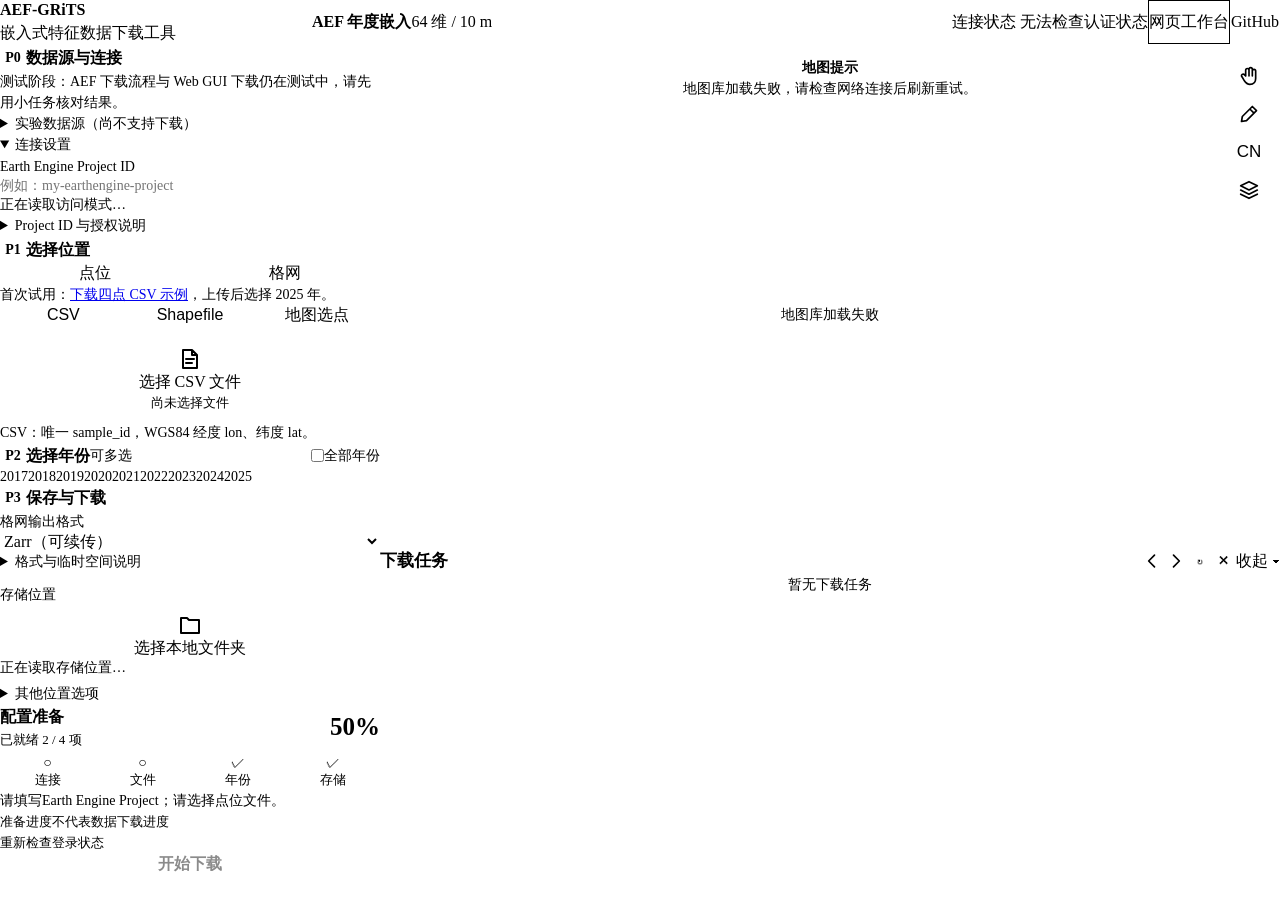
==== commit 46af826d: "chore(web): publish testing preview and sanitize public repository Mark AEF and Web GUI downloads as" ====
--- a/webapp/static/index.html
+++ b/webapp/static/index.html
@@ -794,6 +794,9 @@
 
         <div class="step-card step-connection">
           <div class="step-title"><span class="step-number">P0</span>数据源与连接</div>
+          <p class="input-help" id="testing-notice">测试阶段：AEF 下载流程与 Web GUI 下载仍在测试中，请先用小任务核对结果。</p>
+          <details class="help-details" id="source-experiments">
+            <summary>实验数据源（尚不支持下载）</summary>
           <div class="field">
             <label for="data-source">数据源</label>
             <select id="data-source" onchange="changeDataSource()">
@@ -806,6 +809,9 @@
             <button class="btn-aoi" type="button" id="public-source-probe" onclick="probePublicSource()">检查匿名数据源</button>
             <p id="public-source-result" class="input-help" role="status"></p>
           </div>
+          </details>
+          <details class="help-details" id="connection-settings" open>
+            <summary>连接设置</summary>
           <div class="field" id="project-field">
             <label for="project">Earth Engine Project ID</label>
             <input type="text" id="project" placeholder="例如：my-earthengine-project" autocomplete="off">
@@ -814,18 +820,26 @@
           <details class="help-details">
             <summary>Project ID 与授权说明</summary>
             <p>填写 Cloud Project ID，不是项目名称、邮箱或密码。该项目需注册 Earth Engine 并启用 API，您的 Google 账号需有访问权限。</p>
+            <p>还没有项目？先按 <a href="https://developers.google.com/earth-engine/guides/access" target="_blank" rel="noopener noreferrer">Google 官方指引</a>创建或注册项目，再把 Project ID 填到这里。</p>
             <p>本机模式使用您的 EE/ADC 凭据。已有凭据可直接验证；需要登录时，点击 Google 授权，在 Google 官方页面完成操作。找到凭据不等于能访问数据，下载前仍需验证连接。</p>
             <p>授权凭据由 Earth Engine 保存在当前用户的 .config/earthengine/credentials，不是 netrc，也不保存您的 Google 密码。授权后点击“验证连接”。</p>
+          </details>
+          <details class="help-details" id="local-auth-settings" hidden>
+            <summary>重新检测或更换授权</summary>
+          <div class="aoi-btns">
+            <button class="btn-aoi" type="button" onclick="startLocalAuth('status')">重新检测凭据</button>
+            <button class="btn-aoi" type="button" onclick="startLocalAuth('login', true)">重新授权 / 更换账号</button>
+          </div>
+          </details>
           </details>
           <button class="btn-aoi" id="auth-step-login" type="button" hidden onclick="document.getElementById('auth-login').click()">前往Google登录授权</button>
           <div id="local-auth-controls" hidden>
             <div class="aoi-btns">
-              <button class="btn-aoi" type="button" onclick="startLocalAuth('status')">检测凭据</button>
-              <button class="btn-aoi" type="button" onclick="startLocalAuth('login')">Google 授权</button>
-              <button class="btn-aoi" type="button" onclick="startLocalAuth('verify')">验证连接</button>
+              <button class="btn-aoi" type="button" id="local-auth-next" onclick="startLocalAuth(this.dataset.action)" data-action="status">检查本机凭据</button>
               <button class="btn-aoi" type="button" id="local-auth-cancel" hidden onclick="cancelLocalAuth()">取消等待</button>
             </div>
             <p id="local-auth-result" class="input-help" role="status">下载前请验证连接。</p>
+            <a id="local-auth-link" class="input-help" hidden target="_blank" rel="noopener noreferrer" referrerpolicy="no-referrer">未自动打开？点击前往 Google 授权</a>
           </div>
         </div>
 
@@ -836,6 +850,7 @@
             <button class="wf-tab" id="simple-wf-grid" onclick="setWorkflow('grid')"><span>格网</span></button>
           </div>
         <div id="simple-point-options" class="location-options">
+          <p class="input-help">首次试用：<a href="/static/example-points.csv" download>下载四点 CSV 示例</a>，上传后选择 2025 年。</p>
           <div class="workflow-tabs">
             <button class="wf-tab active" id="point-source-csv" onclick="setPointSourceType('csv')">CSV</button>
             <button class="wf-tab" id="point-source-shp" onclick="setPointSourceType('shp')">Shapefile</button>
@@ -2384,6 +2399,7 @@
       document.getElementById('auth-help').textContent = '凭据不上传官网；无需在此填写 Google 密码。';
       document.getElementById('auth-step-login').hidden = true;
       document.getElementById('local-auth-controls').hidden = false;
+      document.getElementById('local-auth-settings').hidden = false;
       state.textContent = '本机连接待验证';
       login.style.display = 'none';
       logout.style.display = 'none';
@@ -2413,6 +2429,7 @@
   document.getElementById('public-source-controls').hidden = !isPublic;
   document.getElementById('project-field').hidden = isPublic;
   document.getElementById('local-auth-controls').hidden = isPublic || webAuthMode !== 'local';
+  document.getElementById('local-auth-settings').hidden = isPublic || webAuthMode !== 'local';
   if (isPublic) {
     authReady = false;
     document.getElementById('auth-state').textContent = '公开源仅可检查连接，GUI提取尚未开放';
@@ -2427,11 +2444,30 @@
   if (!response.ok) throw new Error('无法读取本机认证状态');
   const data = await response.json();
   if (project !== document.getElementById('project').value.trim()) return;
+  const wasVerified = authReady;
   authReady = Boolean(data.verified) && document.getElementById('data-source').value === 'gee';
+  const next = document.getElementById('local-auth-next');
+  const authorizationLink = document.getElementById('local-auth-link');
+  authorizationLink.hidden = !(data.state === 'running' && data.action === 'login' && data.authorization_url);
+  if (authorizationLink.hidden) authorizationLink.removeAttribute('href');
+  else authorizationLink.href = data.authorization_url;
+  const missingCredentials = data.candidates && !data.candidates.some(c => c.available);
+  const action = data.state === 'error' || data.state === 'cancelled'
+    ? data.action || 'status'
+    : missingCredentials ? 'login'
+    : data.candidates || data.action === 'login' || data.action === 'verify' ? 'verify' : 'status';
+  next.dataset.action = action;
+  next.textContent = {status:'检查本机凭据', login:'前往 Google 授权', verify:project ? '验证连接' : '先填写 Project ID'}[action];
+  next.hidden = authReady || data.state === 'running';
+  next.disabled = action === 'verify' && !project;
+  document.querySelectorAll('#local-auth-settings button').forEach(button => { button.disabled = data.state === 'running'; });
+  const settings = document.getElementById('connection-settings');
+  if (authReady && !wasVerified) settings.open = false;
+  else if (!authReady) settings.open = true;
   const text = data.state === 'running' ? '正在' + ({login:'等待Google授权',verify:'验证Project与AEF',status:'检测凭据'}[data.action] || '处理认证') + '…'
     : data.error || (authReady ? 'Project与AEF访问已验证' : data.action === 'login' && data.state === 'done'
-      ? '授权已保存到本机，请点击“验证连接”' : data.candidates
-      ? (data.candidates.some(c => c.available) ? '已找到本机凭据，请验证连接。' : '未找到本机凭据，请点击“Google 授权”。')
+      ? '授权已保存；填写 Project 后验证 AEF 访问。' : data.candidates
+      ? (data.candidates.some(c => c.available) ? '已找到凭据；填写 Project 后验证 AEF 访问。' : '未找到凭据，请前往 Google 授权。')
       : data.state === 'cancelled' ? '已取消认证等待' : '本机连接待验证');
   document.getElementById('local-auth-result').textContent = text;
   if (document.getElementById('data-source').value === 'gee') document.getElementById('auth-state').textContent = text;
@@ -2443,16 +2479,32 @@
 
 function showLocalAuthError(error) {
   authReady = false;
+  const next = document.getElementById('local-auth-next');
+  next.hidden = false;
+  next.disabled = false;
+  next.dataset.action = 'refresh';
+  next.textContent = '重新检查连接';
+  document.getElementById('connection-settings').open = true;
+  clearTimeout(localAuthTimer);
+  const authorizationLink = document.getElementById('local-auth-link');
+  authorizationLink.hidden = true;
+  authorizationLink.removeAttribute('href');
   document.getElementById('local-auth-result').textContent = error.message;
   document.getElementById('auth-state').textContent = error.message;
   validateForm();
 }
 
-async function startLocalAuth(action) {
+async function startLocalAuth(action, force = false) {
   try {
-    if (action === 'login') document.dispatchEvent(new Event('aef:auth-change'));
+    if (action === 'refresh') {
+      await refreshLocalAuth();
+      return;
+    }
+    authReady = false;
+    validateForm();
+    document.dispatchEvent(new Event('aef:auth-change'));
     const response = await fetch('/api/local-auth/start', {method:'POST', headers:{'Content-Type':'application/json'},
-      body:JSON.stringify({action, project:document.getElementById('project').value.trim()})});
+      body:JSON.stringify({action, force, project:document.getElementById('project').value.trim()})});
     const data = await response.json();
     if (!response.ok) throw new Error(data.error || '无法启动认证');
     await refreshLocalAuth();
